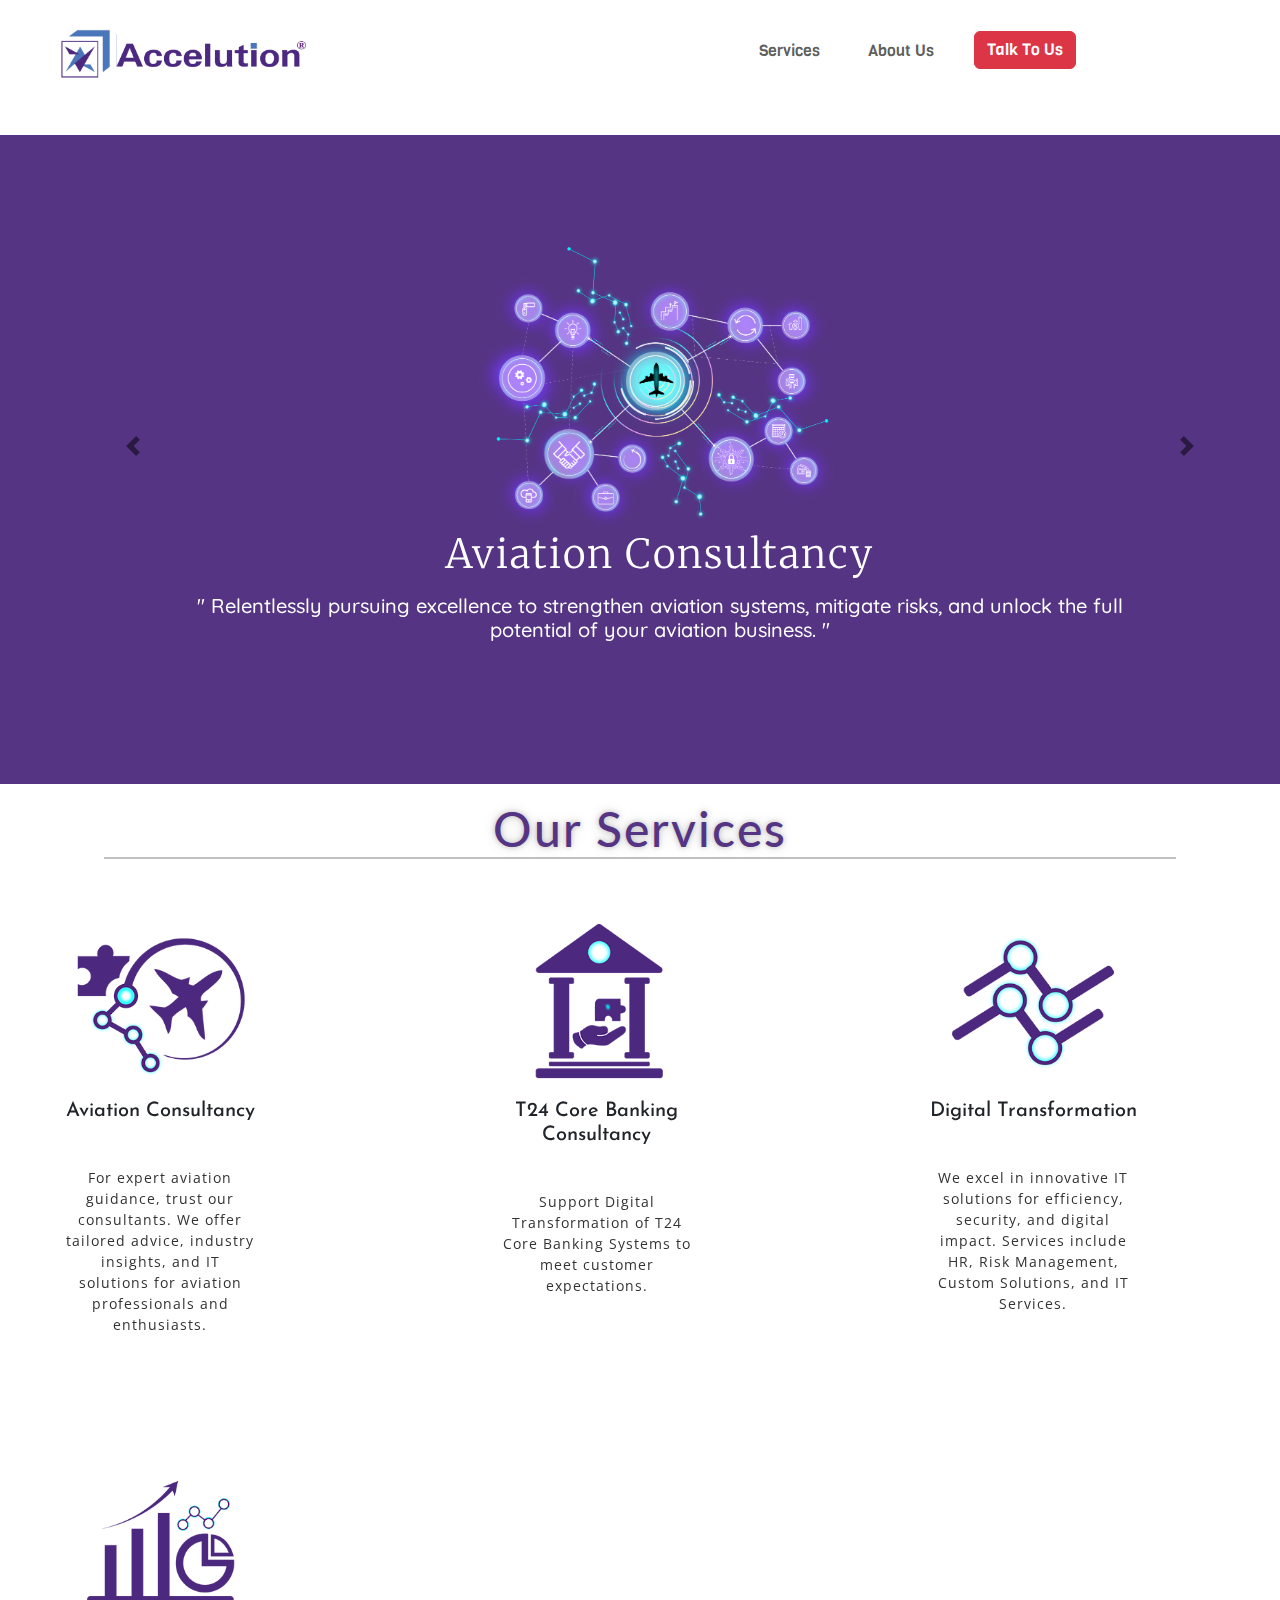
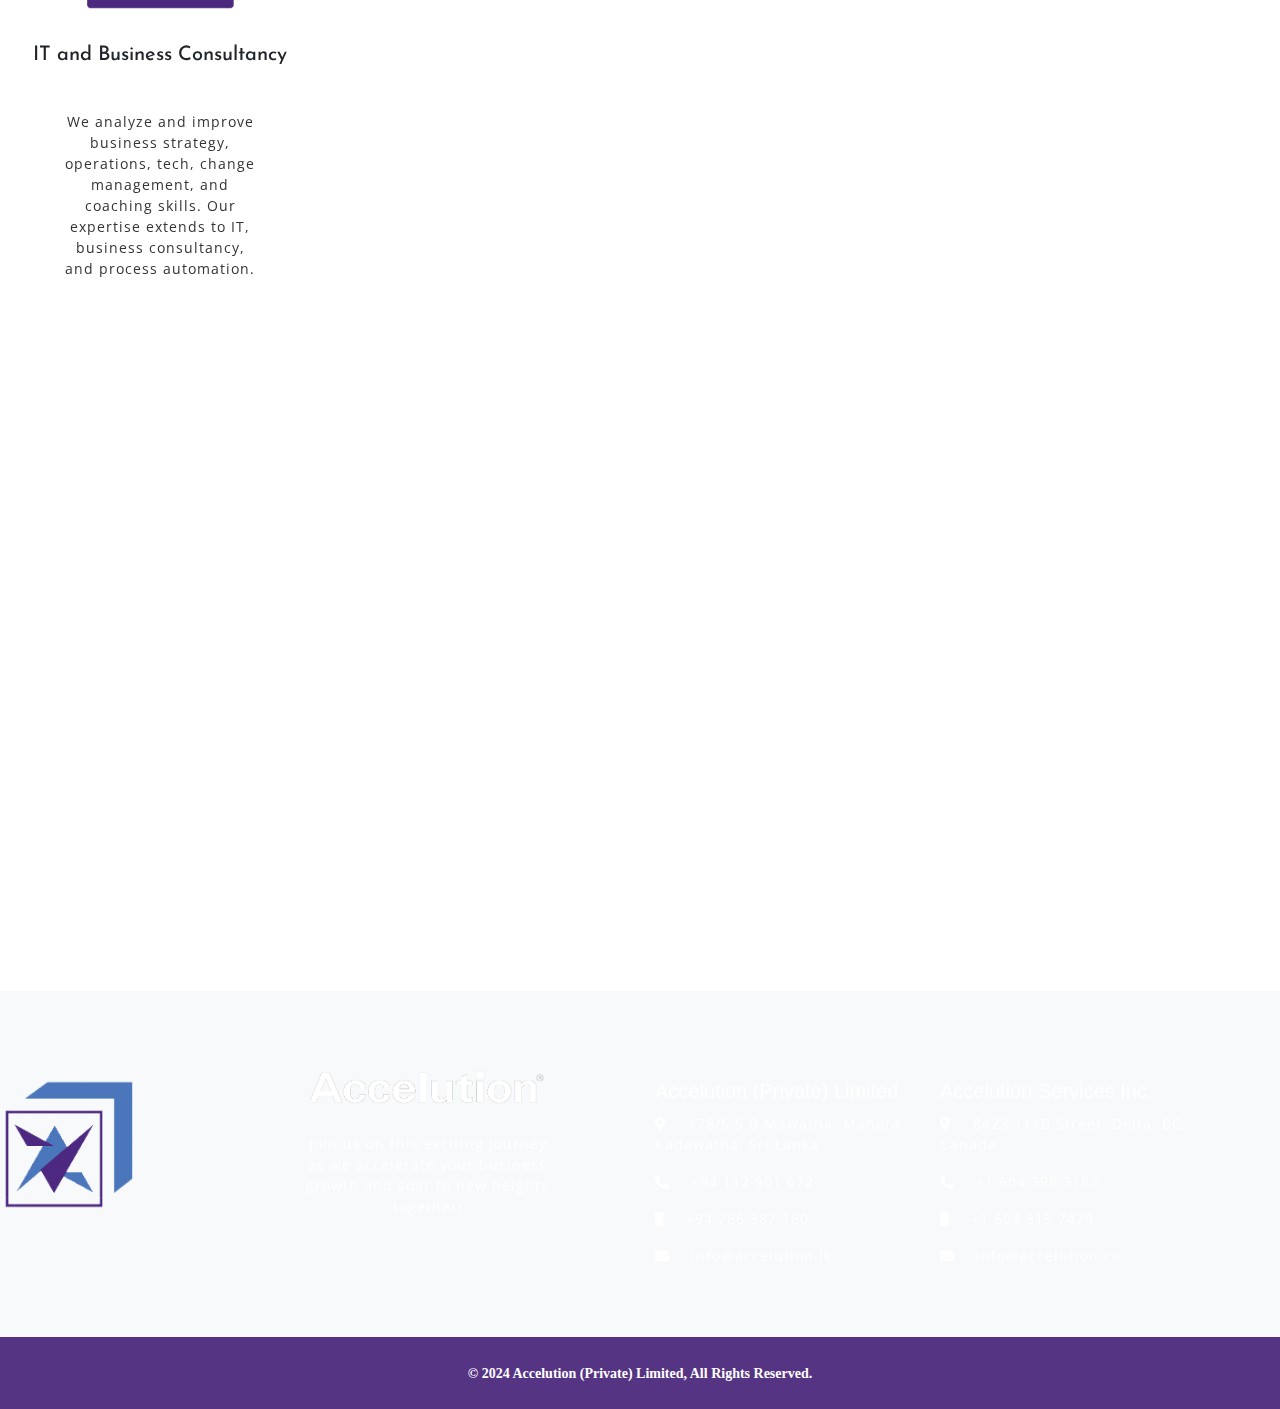
==== index.html @ cdd7e6ee "Heigh change" ====
<!DOCTYPE html>
<html>

<head>
    <title>Accelution</title>
    <link rel="icon" href="assets/webLogo.png" type="images/x-icon">
    <meta name="viewport" content="width=device-width, initial-scale=1">
    <link href="https://cdn.jsdelivr.net/npm/bootstrap@5.3.3/dist/css/bootstrap.min.css" rel="stylesheet"
        integrity="sha384-QWTKZyjpPEjISv5WaRU9OFeRpok6YctnYmDr5pNlyT2bRjXh0JMhjY6hW+ALEwIH" crossorigin="anonymous">
    <link rel="stylesheet" href="https://cdn.jsdelivr.net/npm/bootstrap@4.0.0/dist/css/bootstrap.min.css"
        integrity="sha384-Gn5384xqQ1aoWXA+058RXPxPg6fy4IWvTNh0E263XmFcJlSAwiGgFAW/dAiS6JXm" crossorigin="anonymous">
    <link rel="preconnect" href="https://fonts.googleapis.com">
    <link rel="preconnect" href="https://fonts.gstatic.com" crossorigin>
    <link
        href="https://fonts.googleapis.com/css2?family=Alegreya+Sans+SC:wght@400;700&family=Bodoni+Moda:ital,opsz,wght@0,6..96,400..900;1,6..96,400..900&display=swap"
        rel="stylesheet">
    <link
        href="https://fonts.googleapis.com/css2?family=Bodoni+Moda:ital,opsz,wght@0,6..96,400..900;1,6..96,400..900&family=Mate+SC&display=swap"
        rel="stylesheet">
    <link href="https://fonts.googleapis.com/css2?family=Roboto+Slab:wght@100..900&display=swap" rel="stylesheet">
    <link rel="stylesheet" href="css/animation.css">
    <link href="https://fonts.googleapis.com/css2?family=Playfair+Display:ital,wght@0,400..900;1,400..900&display=swap"
        rel="stylesheet">
    <link href="https://fonts.googleapis.com/css2?family=Radio+Canada+Big:ital,wght@0,400..700;1,400..700&display=swap"
        rel="stylesheet">
    <link href="https://fonts.googleapis.com/css2?family=Josefin+Sans:ital,wght@0,100..700;1,100..700&display=swap"
        rel="stylesheet">
    <link href="https://fonts.googleapis.com/css2?family=Open+Sans:ital,wght@0,300..800;1,300..800&display=swap"
        rel="stylesheet">
    <link rel="stylesheet" href="https://cdnjs.cloudflare.com/ajax/libs/font-awesome/5.15.4/css/all.min.css">
    <link
        href="https://fonts.googleapis.com/css2?family=Merriweather:ital,wght@0,300;0,400;0,700;0,900;1,300;1,400;1,700;1,900&display=swap"
        rel="stylesheet">
    <link href="https://fonts.googleapis.com/css2?family=Quicksand:wght@300..700&display=swap" rel="stylesheet">
    <link rel="stylesheet" href="css/waves.css">
    <link rel="stylesheet" href="css/mediaQRY.css">
    <!--===============================================================================================-->
    <link rel="icon" type="image/png" href="images/icons/favicon.ico" />
    <!--===============================================================================================-->
    <link rel="stylesheet" type="text/css" href="vendor/bootstrap/css/bootstrap.min.css">
    <!--===============================================================================================-->
    <link rel="stylesheet" type="text/css" href="fonts/font-awesome-4.7.0/css/font-awesome.min.css">
    <!--===============================================================================================-->
    <link rel="stylesheet" type="text/css" href="vendor/animate/animate.css">
    <!--===============================================================================================-->
    <link rel="stylesheet" type="text/css" href="vendor/css-hamburgers/hamburgers.min.css">
    <!--===============================================================================================-->
    <link rel="stylesheet" type="text/css" href="vendor/select2/select2.min.css">
    <!--===============================================================================================-->
    <link rel="stylesheet" type="text/css" href="css/util.css">
    <link rel="stylesheet" type="text/css" href="css/main.css">
    <!--===============================================================================================-->

    <style>
        .footer-bg-image {
            background-image: url('assets/background.png');
            background-size: cover;
            /* Adjust as needed */
            background-position: center;
            /* Adjust as needed */
        }

        #sec-carousel .carousel-inner .carousel-item img {
            max-height: 500px;
            width: 100%;
            margin: auto;
        }

        /* CSS to fix the position of the iframe to the top */
        iframe {
            position: fixed;
            top: 0;
            left: 0;
            width: 100%;
            border: none;
            z-index: 9999;
            height: 15%;
        }

        /* CSS for padding content below the fixed navbar */
        body {
            padding-top: 10rem;
            /* Adjust this value to match the height of your navbar */
            overflow-x: hidden;
        }


        /* Default styles */
        .shape1 {
            position: relative;
            width: 100%;
            /* Adjusted for responsiveness */
            max-width: 250px;
            /* Maximum width for larger screens */
            height: 450px;
            /* Default height */
            overflow: hidden;
            border-radius: 49% 50% 50% 50% / 30% 29% 29% 27%;
            /* Border radius for shape1 */
            background-color: #35155D;
        }

        .shape1::before {
            content: "";
            position: absolute;
            top: 0;
            left: 0;
            width: 100%;
            height: 100%;
            background-color: #fff;
            z-index: -1;
            border-radius: 20px;
            /* Common border radius for the pseudo-element */
        }

        .shape1 img {
            position: relative;
            width: 100%;
            height: 100%;
            object-fit: cover;
        }

        .shape3 {
            position: relative;
            width: 100%;
            /* Adjusted for responsiveness */
            max-width: 500px;
            /* Maximum width for larger screens */
            height: 500px;
            /* Default height */
            overflow: hidden;
            border-radius: 44% 54% 50% 50% / 48% 0% 48% 47%;
            /* Border radius for shape1 */
            background-color: #35155D;
        }

        .shape3::before {
            content: "";
            position: absolute;
            top: 0;
            left: 0;
            width: 100%;
            height: 100%;
            background-color: #fff;
            z-index: -1;
            border-radius: 20px;
            /* Common border radius for the pseudo-element */
        }

        .shape3 img {
            position: relative;
            width: 100%;
            height: 100%;
            object-fit: cover;
        }

        .shape2 {
            position: relative;
            width: 100%;
            /* Adjusted for responsiveness */
            max-width: 225px;
            /* Maximum width for larger screens */
            height: 225px;
            /* Default height */
            overflow: hidden;
            border-radius: 44% 54% 50% 50% / 48% 0% 48% 47%;
            /* Border radius for shape2 */
            background-color: #35155D;
        }

        .shape2::before {
            content: "";
            position: absolute;
            top: 0;
            left: 0;
            width: 100%;
            height: 100%;
            background-color: #fff;
            z-index: -1;
            border-radius: 20px;
            /* Common border radius for the pseudo-element */
        }

        .shape2 img {
            position: relative;
            width: 100%;
            height: 100%;
            object-fit: cover;
        }

        /* Media queries */
        @media (max-width: 1380px) {
            .shape1 {
                max-width: 180px;
                height: 350px;
            }

            .shape2 {
                max-width: 200px;
                height: 200px;
            }

            .shape3 {
                max-width: 400px;
                height: 400px;
            }
        }

        @media (max-width: 1248px) {
            .shape1 {
                max-width: 150px;
                height: 250px;
            }

            .shape2 {
                max-width: 175px;
                height: 175px;
            }

            .shape2 {
                max-width: 350px;
                height: 350px;
            }

        }


        .fade-in {
            opacity: 0;
            transition: opacity 1s ease-in-out;
        }


        .fade-in.active {
            opacity: 1;
        }

        @media (max-width: 1380px) {
            #sec-1 .col {
                padding-left: 2.5rem;
                padding-right: 2.5rem;
            }
        }

        @media (max-width: 768px) {
            #sec-1 .col {
                padding-left: 1rem;
                padding-right: 1rem;
            }
        }

        @media (max-width: 576px) {
            #sec-1 .col {
                padding-left: 0.5rem;
                padding-right: 0.5rem;
            }
        }

        @media (max-width: 1169px) {
            #sec-1 .col:last-child {
                display: none;
            }
        }

        .shape1,
        .shape2,
        .shape3 {
            display: flex;
            justify-content: center;
            align-items: center;
        }

        /* Zoom out effect */
        .shape1 img,
        .shape2 img,
        .shape3 img {
            width: 100%;
            /* Adjust the percentage to control the zoom level */
            height: auto;
            /* Maintain aspect ratio */
            transition: transform 0.3s ease;
            /* Smooth zoom transition */
        }

        .shape1 img:hover,
        .shape2 img:hover,
        .shape3 img:hover {
            transform: scale(1.1);
            /* Optional: Slight zoom-in effect on hover */
        }

        @keyframes fadeIn {
            from {
                opacity: 0;
            }

            to {
                opacity: 1;
            }
        }

        .fade-in {
            opacity: 0;
            /* Initial state is transparent */
            animation: fadeIn 3s forwards;
            /* 2s for the duration of the fade-in effect */
        }

        @keyframes fadeDown {
            from {
                opacity: 0;
                transform: translateY(-20px);
            }

            to {
                opacity: 1;
                transform: translateY(0);
            }
        }

        .fade-down {
            opacity: 0;
            /* Initial state is transparent */
            transform: translateY(-40px);
            transition: opacity 2s, transform 2s;
            /* Matches the duration of the animation */
        }

        .fade-down.visible {
            opacity: 1;
            transform: translateY(0);
        }

        @keyframes moveUp {
            from {
                opacity: 0;
                transform: translateY(20px);
            }

            to {
                opacity: 1;
                transform: translateY(0);
            }
        }

        .move-up {
            opacity: 0;
            /* Initial state is transparent */
            transform: translateY(40px);
            transition: opacity 2s, transform 2s;
            /* Matches the duration of the animation */
        }

        .move-up.visible {
            animation: moveUp 2s forwards;
            /* 1s for the duration of the move-up effect */
        }

        #serviceDiv {

            /* Keeps the div hidden initially */
            opacity: 0;
            /* Initially invisible */
            transform: translateY(-20px);
            /* Initially moved up */
            transition: opacity 1s, transform 1s;
            /* Transition for animation */
        }

        #serviceDiv.show {
            display: flex;
            /* Shows the div */
            opacity: 1;
            /* Fades in */
            transform: translateY(0);
            /* Moves to the original position */
        }

        .cards-container {
            display: flex;
            /* Use flexbox to align the cards in a row */
            flex-wrap: nowrap;
            /* Prevent the cards from wrapping to the next line */
        }

        .cards {
            display: flex;
            flex-direction: column;
            align-items: center;
            margin: 1rem;
        }

        .cards-img-top {
            width: 100%;
            height: 200px;
            /* Adjust this value as needed */
            object-fit: cover;
        }

        .card-body {
            text-align: center;
            /* Optional: To center-align the text */
        }

        @media (max-width: 768px) {
            .cards-container {
                flex-direction: column;
                align-items: center;
            }

            .cards {
                width: 100%;
                /* Full width on smaller screens */
            }
        }

        /* Default styles for cards */
        .cards-container {
            display: flex;
            /* justify-content: center; */
            margin-top: 3rem;
        }

        .cards {
            width: 18rem;
            margin: 1rem;
            /* Add some margin between cards */
            transition: transform 0.3s ease, box-shadow 0.3s ease;
            /* Add transition for smooth animation */
            border-radius: 20px;
        }

        .card-img-top {
            height: 10rem;
            object-fit: cover;
        }

        .card-body {
            padding: 1rem;
        }

        .card-title {
            font-size: 1.25rem;
            /* Adjust font size for card title */
        }

        .card-text {
            padding: 2rem;
        }

        /* Styles for hover effect */
        .cards:hover {
            transform: translateY(-5px);
            /* Move card up slightly on hover */
            box-shadow: 0 0 30px rgba(74, 118, 187, 0.8);
            /* Add box shadow on hover */
            border-radius: 20px;
        }



        @media (max-width: 576px) {
            .card-img-top {
                height: 8rem;
                /* Reduce image height for smaller screens */
            }

            .card-body {
                padding: 0.5rem;
                /* Reduce padding for card body */
            }

            .card-title {
                font-size: 1rem;
                /* Adjust font size for smaller screens */
            }

            .card-text {
                padding: 1rem;
                /* Adjust padding for smaller screens */
            }
        }

        h4 {
            font-family: "Josefin Sans", sans-serif;
        }

        p {
            font-family: "Open Sans", sans-serif;
        }

        /* Define animation for all screen sizes */
        .coin-flip {
            display: none;
            /* Initially hide the element */
            animation: flip 10s infinite ease-in-out;
        }

        /* Show .coin-flip on screens wider than 600px (typical desktops) */
        @media screen and (min-width: 1020px) {
            .coin-flip {
                display: block;
                margin: 0 auto;
                /* Center the element */
                clear: both;
                /* Ensure it starts on a new row */
            }
        }



        @keyframes flip {
            0% {
                transform: perspective(1000px) rotateY(0deg);
            }

            50% {
                transform: perspective(1000px) rotateY(180deg);
            }

            100% {
                transform: perspective(1000px) rotateY(360deg);
            }
        }

        .background-overlay {
            position: absolute;
            top: 0;
            left: 0;
            width: 100%;
            height: 100%;
            background-image: url('assets/nodesGif.gif');
            background-size: fill;
            background-position: center;
            opacity: 0.8;
            /* Adjust the opacity value as needed */
            z-index: 0;
        }

        .position-relative {
            position: relative;
        }

        .hr-with-padding {
            border: 0;
            border-bottom: 2px solid #000000;
            width: 80%;
            /* Adjust width as needed */
            margin: 0 auto;
            /* Center the HR line */
        }
    </style>
</head>

<body>
    <iframe src="nav.html" frameborder="0" scrolling="no"></iframe>




    <div class="header" style="margin-top: -3.2rem;margin-bottom: 1rem;">

        <!--Content before waves-->
        <div class="inner-header flex">
            <!--Just the logo.. Don't mind this-->
            <svg version="1.1" class="logo" baseProfile="tiny" id="Layer_1" xmlns="http://www.w3.org/2000/svg"
                xmlns:xlink="http://www.w3.org/1999/xlink" x="0px" y="0px" viewBox="0 0 500 500" xml:space="preserve">
                <path fill="#FFFFFF" stroke="#000000" stroke-width="10" stroke-miterlimit="10" d="M57,283" />
                <g>
                </g>
            </svg>
            <section id="sec-carousel" style="padding: 0;">
                <div id="carouselExampleDark" class="carousel carousel-dark slide" data-bs-ride="carousel">
                    <div class="carousel-inner">
                        <div class="carousel-item active">
                            <div class="row">
                                <img src="assets/avation.png" alt="aviation">
                            </div>
                            <div class="row">
                                <h1 style="font-family: 'Merriweather', serif;color: rgb(255, 255, 255);">Aviation
                                    Consultancy</h1>
                                <div class="caption" style="width: 80%; margin: 0 auto; text-align: center;">
                                    <h5 style="font-family: 'Quicksand', sans-serif;color: white;">"
                                        Relentlessly pursuing excellence to
                                        strengthen aviation systems,
                                        mitigate risks, and unlock the full potential of your aviation business. "</h5>
                                </div>


                            </div>

                        </div>
                        <div class="carousel-item">
                            <div class="row">
                                <img src="assets/IT.png" alt="aviation">
                            </div>
                            <div class="row">
                                <h1 style="font-family: 'Merriweather', serif;color: white;">IT and Business
                                    Consultancy
                                </h1>
                                <div class="caption" style="width: 80%; margin: 0 auto; text-align: center;">
                                    <h5 style="font-family: 'Quicksand', sans-serif;color: white;">
                                        "Dedicated to
                                        providing competitive business
                                        solutions to empower your business strategies through exceptional professional
                                        expertise, providing quality services with continuous engagements."</h5>
                                </div>


                            </div>

                        </div>
                        <div class="carousel-item">
                            <div class="row">
                                <img src="assets/post.png" alt="aviation">
                            </div>
                            <div class="row">
                                <h1 style="font-family: 'Merriweather', serif;color: white;">Digital Transformation
                                </h1>
                                <div class="caption" style="width: 80%; margin: 0 auto; text-align: center;">
                                    <h5 style="font-family: 'Quicksand', sans-serif;color: white;">" Bring
                                        innovative and bespoke IT solutions that exceed customer
                                        expectations while upholding the values of trust, inspiration, and on-time
                                        delivery
                                        through
                                        transformative technologies that inspire growth and drive success. "</h5>
                                </div>


                            </div>
                        </div>
                        <div class="carousel-item">
                            <div class="row">
                                <img src="assets/banking.png" alt="aviation">
                            </div>
                            <div class="row">
                                <h1 style="font-family: 'Merriweather', serif;color: white;">T24 Core Banking
                                    Consultancy
                                </h1>
                                <div class="caption" style="width: 80%; margin: 0 auto; text-align: center;">
                                    <h5 style="font-family: 'Quicksand', sans-serif;padding: 1rem;color: white">"
                                        Support
                                        Digital Transformation of T24 Core Banking Systems to meet customer
                                        expectations. "
                                    </h5>
                                </div>


                            </div>
                        </div>
                    </div>
                    <button class="carousel-control-prev" type="button" data-bs-target="#carouselExampleDark"
                        data-bs-slide="prev">
                        <span class="carousel-control-prev-icon" aria-hidden="true"></span>
                        <span class="visually-hidden">Previous</span>
                    </button>
                    <button class="carousel-control-next" type="button" data-bs-target="#carouselExampleDark"
                        data-bs-slide="next">
                        <span class="carousel-control-next-icon" aria-hidden="true"></span>
                        <span class="visually-hidden">Next</span>
                    </button>
                </div>
            </section>
        </div>


    </div>



    <section id="sec-2">
        <!-- <div class="row" >
            <div class="col" style="text-align: right;">
                <img src="assets/about_us_1.png" alt="Your Image" id="images">

            </div>
            <div class="col">
                <button type="button" class="btn btn-light btn-lg" disabled
                    style="font-family: 'Roboto Slab', serif;">Services</button>
                <div class="para">
                    
                    <div class="text" style="font-family: 'Open Sans', sans-serif; font-size: 1.2rem;">
                        <br> We specialise in attracting, developing, and managing outstanding personnel to collaborate
                        with you effortlessly. We can form a team with the specific talents you require.
                    </div><br>

                </div>
            </div>
        </div> -->
        <div class="row">
            <h1
                style="text-align: center; color: #553583; font-weight: 500; text-shadow: 0 0 5px rgba(0,0,0,0.2), 0 0 10px rgba(0,0,0,0.1), 0 0 15px rgba(0,0,0,0.1);">
                Our Services</h1>

            <hr class="hr-with-padding">
        </div>


        <div class="cards-container">
            <div class="row">
                <div class="col">
                    <div class="cards">
                        <div class="card-inner">
                            <div class="card-front">
                                <img class="card-img-top" src="assets/aviation_icon.png" alt="Card image cap">
                                <div class="card-body">
                                    <h4 class="card-title">Aviation Consultancy</h4>
                                    <p class="card-text">For expert aviation guidance, trust our consultants. We offer
                                        tailored advice, industry insights, and IT solutions for aviation professionals
                                        and enthusiasts.</p>
                                </div>
                            </div>
                            <div class="card-back">
                                <p style="color: white;">At Accelution (Private) Limited, we enhance civil aviation systems, ensure regulatory
                                    compliance, and provide tailored IT solutions.
                                    <br><br>
                                    • Civil Aviation Authorities<br>
                                    • Airlines<br>
                                    • Transport of Dangerous Goods by Air<br>
                                    • Designated Postal Operators<br>
                                    • Ground
                                </p>
                            </div>
                        </div>
                    </div>
                </div>
                <div class="col">
                    <div class="cards">
                        <div class="card-inner">
                            <div class="card-front">
                                <img class="card-img-top" src="assets/bank_icon.png" alt="Card image cap">
                                <div class="card-body">
                                    <h4 class="card-title">T24 Core Banking Consultancy</h4>
                                    <p class="card-text">Support Digital Transformation of T24 Core Banking Systems to
                                        meet customer expectations.</p>
                                </div>
                            </div>
                            <div class="card-back">
                                <p style="color: white;">Our consultants bring over 20 years of experience in Temenos Transact Core Banking
                                    implementation and support,
                                    covering everything from requirement specification to development, deployment, and
                                    project management.
                                    <br><br>
                                    We have a proven track record in global data migration, having successfully
                                    completed numerous projects in Asia, Europe, and North America, including for Tier 1
                                    clients.
                                </p>
                            </div>
                        </div>
                    </div>
                </div>
                <div class="col">
                    <div class="cards">
                        <div class="card-inner">
                            <div class="card-front">
                                <img class="card-img-top" src="assets/digital_icon.png" alt="Card image cap">
                                <div class="card-body">
                                    <h4 class="card-title">Digital Transformation</h4>
                                    <p class="card-text">We excel in innovative IT solutions for efficiency, security,
                                        and digital impact. Services include HR, Risk Management, Custom Solutions, and
                                        IT Services.</p>
                                </div>
                            </div>
                            <div class="card-back">
                                <p style="color: white;">Digital transformation is more than adopting new tools—it's about reimagining
                                    processes, enhancing customer experiences, and future-proofing your business. We
                                    develop tailored strategies to meet your unique goals and challenges.<br>
                                    <br>
                                    From optimizing IT infrastructure to exploring AI, we're here to guide you. Our
                                    holistic approach ensures you stay ahead in your industry.<br>
                                    <br>
                                    Join us on this journey. Discover how Accelution can help your organization thrive
                                    in the digital age.
                                </p>
                            </div>
                        </div>
                    </div>
                </div>
                <div class="col">
                    <div class="cards">
                        <div class="card-inner">
                            <div class="card-front">
                                <img class="card-img-top" src="assets/business_icon.png" alt="Card image cap">
                                <div class="card-body">
                                    <h4 class="card-title">IT and Business Consultancy</h4>
                                    <p class="card-text">We analyze and improve business strategy, operations, tech,
                                        change management, and coaching skills. Our expertise extends to IT, business
                                        consultancy, and process automation.</p>
                                </div>
                            </div>
                            <div class="card-back">
                                <p style="color: white;">We help organizations improve performance by analyzing business problems and
                                    developing improvement plans,
                                    including strategic development, operational management, technology implementation,
                                    change management, and coaching skills.<br>
                                    <br>
                                    We apply project management processes—initiating, planning, executing, monitoring,
                                    controlling, and closing—using our knowledge,
                                    skills, tools, and techniques to meet project requirements.
                                </p>
                            </div>
                        </div>
                    </div>
                </div>
            </div>
        </div>


    </section>



    <section id="sec-3">
        <div class="row" id="aboutUs">
            <div class="col" style="padding: 20px;">
                <button type="button" class="btn btn-light btn-lg" disabled
                    style="font-family: 'Roboto Slab', serif;">About Us</button>
                <div class="para">
                    <span class="span" style="font-size: 3rem; font-family: 'Alegreya Sans SC', sans-serif;">
                        <strong class="bold-text-2" style="color: #DC3545;">Bringing </strong>
                        <strong class="bold-text-2">consumer </strong><br>
                        <strong class="bold-text-2">experiences to new heights.</strong>
                    </span>
                    <div class="text" style="font-family: 'Open Sans', sans-serif; font-size: 1.2rem;">
                        Our strategy is to consistently create forward-thinking, innovative products and solutions that
                        anticipate industry trends, solve complex challenges, and propel our customers to the forefront
                        of technological advancement by acting as a bridge, fostering meaningful connections between
                        people, businesses, and technologies. Through cutting-edge technology and forward-thinking
                        tactics, we hope to inspire a new generation of thinkers, innovators, and leaders who will
                        transform Sri Lanka's IT environment.
                    </div><br>
                </div>
            </div>
            <div class="col" style="padding: 20px;">
                <img src="assets/about_us_2.png" class="img-fluid">
            </div>
        </div>
    </section>
    <!-- <section id="sec-4">

        <div class="contact1">
            <div class="container-contact1">
                <div class="contact1-pic js-tilt" data-tilt>
                    <img src="assets/about_us_1.png" alt="IMG">
                </div>

                <form action="https://formspree.io/f/mrgnwkvo" method="POST" class="contact1-form validate-form">
                    <span class="contact1-form-title">
                        Connect With Us
                    </span>

                    <div class="wrap-input1 validate-input" data-validate="Name is required">
                        <input class="input1" type="text" name="name" placeholder="Name">
                        <span class="shadow-input1"></span>
                    </div>

                    <div class="wrap-input1 validate-input" data-validate="Valid email is required: ex@abc.xyz">
                        <input class="input1" type="text" name="email" placeholder="Email">
                        <span class="shadow-input1"></span>
                    </div>

                    <div class="wrap-input1 validate-input" data-validate="Subject is required">
                        <input class="input1" type="text" name="subject" placeholder="Subject">
                        <span class="shadow-input1"></span>
                    </div>

                    <div class="wrap-input1 validate-input" data-validate="Message is required">
                        <textarea class="input1" name="message" placeholder="Message"></textarea>
                        <span class="shadow-input1"></span>
                    </div>

                    <div class="container-contact1-form-btn">
                        <button class="contact1-form-btn">
                            <span>
                                Send Email
                                <i class="fa fa-long-arrow-right" aria-hidden="true"></i>
                            </span>
                        </button>
                    </div>
                </form>
                
            </div>
        </div>


    </section> -->
    
    <footer class="text-center text-lg-start bg-body-tertiary text-muted" id="footer" style="padding-top: 1rem;">
        <section class="p-4 position-relative" style="color: white;">
            <div class="background-overlay"></div>
            <div class="container text-center text-md-start mt-5 position-relative" style="z-index: 1;">

                <div class="row mt-2">
                    <img src="assets/webLogo.png" alt="Logo" class="coin-flip"
                        style="height: 50%; width: 155px;margin-left: -80px;">
                    <div class="col-md-3 col-lg-4 col-xl-3 mx-auto mb-4">
                        <h6 class="text-uppercase fw-bold mb-4">
                            <img src="assets/orginalLogo2 (1).png" alt="Logo"
                                style="height: 41px; width: 235px; margin-top: -11px;">
                        </h6>
                        <p style="color: white;">
                            Join us on this exciting journey as we accelerate your business growth and soar to new
                            heights together!
                        </p>
                        <div class="d-flex pt-2" style="margin-bottom: 10px;">
                            <a class="btn btn-outline-light btn-social rounded-circle me-2" href=""><i
                                    class="fab fa-twitter"></i></a>
                            <a class="btn btn-outline-light btn-social rounded-circle me-2"
                                href="https://facebook.com/accelution"><i class="fab fa-facebook-f"></i></a>
                            <a class="btn btn-outline-light btn-social rounded-circle me-2" href=""><i
                                    class="fab fa-youtube"></i></a>
                            <a class="btn btn-outline-light btn-social rounded-circle me-2" href=""><i
                                    class="fab fa-instagram"></i></a>
                            <a class="btn btn-outline-light btn-social rounded-circle me-2"
                                href="https://www.linkedin.com/company/accelutionlk/about/?viewAsMember=true"><i
                                    class="fab fa-linkedin-in"></i></a>
                        </div>
                    </div>
                    <div class="col-md-6 col-lg-3 footerGap text-left">
                        <h5 style="padding-bottom: 10px;">Accelution (Private) Limited</h5>
                        <p style="color: white"><i class="fa fa-map-marker-alt me-3"></i> 178/6 S B Mawatha, Mahara
                            Kadawatha, Sri Lanka</p>
                        <p style="color: white"><i class="fa fa-phone-alt me-3"></i> +94 112 901 672</p>
                        <p style="color: white"><i class="fa fa-mobile me-3"></i> +94 766 387 160</p>
                        <p style="color: white"><i class="fa fa-envelope me-3"></i> info@accelution.lk</p>
                    </div>
                    <div class="col-md-6 col-lg-3 footerGap text-start">
                        <h5 style="padding-bottom: 10px;">Accelution Services Inc.</h5>
                        <p style="color: white"><i class="fa fa-map-marker-alt me-3"></i> 8423 111B Street, Delta, BC,
                            Canada</p>
                        <p style="color: white"><i class="fa fa-phone-alt me-3"></i> +1 604 398 3187</p>
                        <p style="color: white"><i class="fa fa-mobile me-3"></i> +1 604 315 7479</p>
                        <p style="color: white"><i class="fa fa-envelope me-3"></i> info@accelution.ca</p>
                    </div>
                </div>
            </div>
        </section>
        <div class="text-center p-4" style="background-color: #553583; color: white;">
            <a class="text-reset fw-bold" href="" style="text-decoration: none;">© 2024 Accelution (Private) Limited,
                All Rights Reserved.</a>
        </div>
    </footer>


    <script src="https://cdn.jsdelivr.net/npm/@popperjs/core@2.11.6/dist/umd/popper.min.js"></script>
    <script src="https://cdn.jsdelivr.net/npm/bootstrap@5.3.0-alpha1/dist/js/bootstrap.min.js"></script>

    <script src="https://cdn.jsdelivr.net/npm/bootstrap@5.3.3/dist/js/bootstrap.bundle.min.js"
        integrity="sha384-YvpcrYf0tY3lHB60NNkmXc5s9fDVZLESaAA55NDzOxhy9GkcIdslK1eN7N6jIeHz"
        crossorigin="anonymous"></script>
    <script>


        document.querySelectorAll('.cards').forEach(card => {
            card.addEventListener('click', () => {
                card.querySelector('.card-inner').classList.toggle('card-flip');
            });
        });
        window.addEventListener('message', function (event) {
            if (event.origin === window.location.origin) {
                const sectionId = event.data;
                const element = document.getElementById(sectionId);
                if (element) {
                    element.scrollIntoView({ behavior: 'smooth' });
                }
            }
        });




        document.addEventListener("DOMContentLoaded", function (event) {
            setTimeout(function () {
                var elements = document.querySelectorAll('.fade-in');

                function fadeInSequentially(elements, index) {
                    if (index >= elements.length) return;
                    elements[index].classList.add('active');
                    setTimeout(function () {
                        fadeInSequentially(elements, index + 1);
                    }, 300); // Adjust the delay between fade-ins
                }

                fadeInSequentially(elements, 0);
            }, 5000); // Adjust the delay before starting the animation (in milliseconds)
        });




        document.addEventListener('DOMContentLoaded', function () {
            const observer = new IntersectionObserver((entries, observer) => {
                entries.forEach(entry => {
                    if (entry.isIntersecting) {
                        entry.target.classList.add('visible');
                        observer.unobserve(entry.target); // Stop observing once the animation is triggered
                    }
                });
            }, { threshold: 0.1 }); // Adjust the threshold as needed

            const section = document.getElementById('sec-2');
            section.classList.add('fade-down'); // Add initial fade-down class
            observer.observe(section);
        });
        document.addEventListener('DOMContentLoaded', function () {
            const observer = new IntersectionObserver((entries, observer) => {
                entries.forEach(entry => {
                    if (entry.isIntersecting) {
                        entry.target.classList.add('visible');
                        observer.unobserve(entry.target); // Stop observing once the animation is triggered
                    }
                });
            }, { threshold: 0.1 }); // Adjust the threshold as needed

            const section = document.getElementById('sec-3');
            section.classList.add('move-up'); // Add initial move-up class
            observer.observe(section);
        });
    </script>
    <script>
        $('.js-tilt').tilt({
            scale: 1.1
        })
    </script>

    <!-- Global site tag (gtag.js) - Google Analytics -->
    <script async src="https://www.googletagmanager.com/gtag/js?id=UA-23581568-13"></script>
    <script>
        window.dataLayer = window.dataLayer || [];
        function gtag() { dataLayer.push(arguments); }
        gtag('js', new Date());

        gtag('config', 'UA-23581568-13');
    </script>

    <!--===============================================================================================-->
    <script src="js/main.js"></script>
</body>

</html>
---- css/animation.css ----
.animatable {
    /* initially hide animatable objects */
    visibility: hidden;
  
    /* initially pause animatable objects their animations */
    animation-play-state: paused;
  }
  
  /* show objects being animated */
  .animated {
    visibility: visible;
  
    animation-fill-mode: both;
    animation-duration: 1s;
    animation-play-state: running;
  }
  
  /* CSS Animations (extracted from http://glifo.uiparade.com/) */
  @keyframes fadeIn {
    0%,
    60% {
      opacity: 0;
    }
    100% {
      opacity: 1;
    }
  }
  
  @keyframes fadeInDown {
    0% {
      opacity: 0;
      transform: translateY(-20px);
    }
    100% {
      opacity: 1;
      transform: translateY(0);
    }
  }
  
  @keyframes fadeInUp {
    0% {
      opacity: 0;
      transform: translateY(20px);
    }
    100% {
      opacity: 1;
      transform: translateY(0);
    }
  }
  
  @keyframes bounceIn {
    0% {
      opacity: 0;
      transform: scale(0.3);
    }
    50% {
      transform: scale(1.05);
    }
    70% {
      transform: scale(0.9);
    }
    100% {
      opacity: 1;
      transform: scale(1);
    }
  }
  
  @keyframes bounceInLeft {
    0% {
      opacity: 0;
      transform: translateX(-2000px);
    }
    60% {
      transform: translateX(20px);
    }
    80% {
      transform: translateX(-5px);
    }
    100% {
      opacity: 1;
      transform: translateX(0);
    }
  }
  
  @keyframes bounceInRight {
    0% {
      opacity: 0;
      transform: translateX(2000px);
    }
    60% {
      transform: translateX(-20px);
    }
    80% {
      transform: translateX(5px);
    }
    100% {
      opacity: 1;
      transform: translateX(0);
    }
  }
  
  @keyframes moveUp {
    0% {
      transform: translateY(40px);
    }
    100% {
      transform: translateY(0);
    }
  }
  
  @keyframes fadeBgColor {
    0%,
    70% {
      background: none;
    }
    100% {
      background: #464646;
    }
  }
  
  .animated.animationDelay {
    animation-delay: 0.4s;
  }
  .animated.animationDelayMed {
    animation-delay: 1.2s;
  }
  .animated.animationDelayLong {
    animation-delay: 1.6s;
  }
  .animated.fadeBgColor {
    animation-name: fadeBgColor;
  }
  .animated.bounceIn {
    animation-name: bounceIn;
  }
  .animated.bounceInRight {
    animation-name: bounceInRight;
  }
  .animated.bounceInLeft {
    animation-name: bounceInLeft;
  }
  .animated.fadeIn {
    animation-name: fadeIn;
  }
  .animated.fadeInDown {
    animation-name: fadeInDown;
  }
  .animated.fadeInUp {
    animation-name: fadeInUp;
  }
  .animated.moveUp {
    animation-name: moveUp;
  }
---- css/waves.css ----
@import url(//fonts.googleapis.com/css?family=Lato:300:400);

body {
  margin:0;
}

h1 {
  font-family: 'Lato', sans-serif;
  font-weight:300;
  letter-spacing: 2px;
  font-size:48px;
}
p {
  font-family: 'Lato', sans-serif;
  letter-spacing: 1px;
  font-size:14px;
  color: #333333;
}

.header {
  position:relative;
  text-align:center;
  /* background: linear-gradient(60deg, rgba(78,41,129,1) 0%, rgba(0,172,193,1) 100%); */
  background-color: #553583;
  color:white;
}
.logo {
  width:50px;
  fill:white;
  padding-right:15px;
  display:inline-block;
  vertical-align: middle;
}

.inner-header {
  height:75vh;
  width:100%;
  margin: 0;
  padding: 0;
}

.flex { /*Flexbox for containers*/
  display: flex;
  justify-content: center;
  align-items: center;
  text-align: center;
}

.waves {
  position:relative;
  width: 100%;
  height:15vh;
  margin-bottom:-7px; /*Fix for safari gap*/
  min-height:100px;
  max-height:150px;
}

.content {
  position:relative;
  height:20vh;
  text-align:center;
  background-color: white;
}

/* Animation */

.parallax > use {
  animation: move-forever 25s cubic-bezier(.55,.5,.45,.5)     infinite;
}
.parallax > use:nth-child(1) {
  animation-delay: -2s;
  animation-duration: 7s;
}
.parallax > use:nth-child(2) {
  animation-delay: -3s;
  animation-duration: 10s;
}
.parallax > use:nth-child(3) {
  animation-delay: -4s;
  animation-duration: 13s;
}
.parallax > use:nth-child(4) {
  animation-delay: -5s;
  animation-duration: 20s;
}
@keyframes move-forever {
  0% {
   transform: translate3d(-90px,0,0);
  }
  100% { 
    transform: translate3d(85px,0,0);
  }
}
/*Shrinking for mobile*/
@media (max-width: 768px) {
  .waves {
    height:40px;
    min-height:40px;
  }
  .content {
    height:30vh;
  }
  h1 {
    font-size:24px;
  }
}
---- css/mediaQRY.css ----
/* Section 2 styling */
#sec-2 .btn {
    font-family: 'Roboto Slab', serif;
}

#sec-2 .para .text {
    font-family: 'Open Sans', sans-serif;
    font-size: 1.2rem;
}

/* Cards styling */
.cards-container {
    margin-top: 3rem;
    display: flex;
    flex-wrap: wrap;
    justify-content: center;
}

.cards {
    width: 25rem;
    margin-bottom: 2rem;
    perspective: 1000px; /* Perspective for 3D effect */
    cursor: pointer;
}

.card-inner {
    position: relative;
    width: 100%;
    height: 32rem;
    transform-style: preserve-3d;
    transition: transform 1.2s;
}

.card-front, .card-back {
    position: absolute;
    width: 100%;
    height: 100%;
    backface-visibility: hidden;
}

.card-front {
    display: flex;
    flex-direction: column;
}

.card-back {
    display: flex;
    align-items: center;
    justify-content: center;
    transform: rotateY(180deg);
    padding-left: 2rem;
    padding-right: 2rem;
    background: linear-gradient(to bottom, #35155D, #6B4D9A);
    border-radius: 20px;
    font-weight: 500;

}

.cards .card-img-top {
    width: 60%;
    object-fit: cover;
    display: block;
    margin: auto;
}


.cards .card-body {
    padding: 1rem;
}

.card-flip {
    transform: rotateY(180deg);
}

/* Responsive styles */

/* Extra small devices (phones, 600px and down) */
@media (max-width: 600px) {
    #sec-2 .col {
        flex: 0 0 100%;
        max-width: 100%;
        padding: 1rem;
    }

    #sec-2 .col {
        width: 100%;
        text-align: center;
    }

    #sec-2 .col img {
        
        margin: auto;
    }

    #sec-2 .btn {
        width: 100%;
        margin-bottom: 1rem;
    }

    #sec-2 .para .text {
        font-size: 1rem;
    }

    .cards-container {
        flex-direction: column;
        align-items: center;
    }

    .cards {
        width: 18rem;
        margin-bottom: 2rem;
        margin-left: 3rem;
    }
}

/* Small devices (portrait tablets and large phones, 600px and up) */
@media (min-width: 600px) and (max-width: 768px) {
    #sec-2 .col {
        width: 100%;
        text-align: center;
    }

    #sec-2 .col img {
        
        margin: auto;
    }

    #sec-2 .btn {
        width: 100%;
        margin-bottom: 1rem;
    }

    #sec-2 .para .text {
        font-size: 1.1rem;
    }

    .cards-container {
        flex-direction: column;
        align-items: center;
    }
    .cards{
        margin-left: 3rem;;
    }

   
}

/* Medium devices (landscape tablets, 768px and up) */
@media (min-width: 768px) and (max-width: 992px) {
    #images {
        width: 50%;
        margin: auto;
    }

    #sec-2 .col {
        text-align: left;
    }

    #sec-2 .btn {
        width: auto;
    }

    #sec-2 .para .text {
        font-size: 1.2rem;
    }

    .cards-container {
        flex-direction: row;
        justify-content: center;
    }

    .cards {
        width: 18rem;
    }
}

/* Large devices (laptops/desktops, 992px and up) */
@media (min-width: 992px) {
    #images {
        width: 50%;
        margin: auto;
    }

    #sec-2 .col {
        text-align: left;
    }

    #sec-2 .btn {
        width: auto;
    }

    #sec-2 .para .text {
        font-size: 1.2rem;
    }

    .cards-container {
        flex-direction: row;
        justify-content: center;
    }

    .cards {
        width: 18rem;
    }
}







/* Carousel styling */
#sec-carousel {
    padding: 0;
}

.carousel-item {
    text-align: center;
}

.carousel-item img {
    width: 100%;
    height: auto;
    max-width: 300px; /* Default max-width for images */
    margin: 0 auto; /* Center images */
}

.carousel-item h1 {
    font-family: 'Merriweather', serif;
    color: rgb(255, 255, 255);
    font-size: 2rem;
}

.carousel-item h5 {
    font-family: 'Quicksand', sans-serif;
    padding: 1rem;
    color: white;
    font-size: 1rem;
}

/* Responsive styles */

/* Extra small devices (phones, 600px and down) */
@media (max-width: 600px) {
    .carousel-item h1 {
        font-size: 1.5rem;
    }

    .carousel-item h5 {
        font-size: 0.875rem;
    }

    .carousel-item img {
        max-width: 250px; /* Adjust max-width for smaller screens */
    }
}

/* Small devices (portrait tablets and large phones, 600px and up) */
@media (min-width: 600px) and (max-width: 768px) {
    .carousel-item h1 {
        font-size: 1.75rem;
    }

    .carousel-item h5 {
        font-size: 0.9rem;
    }

    .carousel-item img {
        max-width: 200px; /* Adjust max-width for medium screens */
    }
}

/* Medium devices (landscape tablets, 768px and up) */
@media (min-width: 768px) and (max-width: 992px) {
    .carousel-item h1 {
        font-size: 2rem;
    }

    .carousel-item h5 {
        font-size: 1rem;
    }

    .carousel-item img {
        max-width: 350px; /* Adjust max-width for larger tablets */
    }
}

/* Large devices (laptops/desktops, 992px and up) */
@media (min-width: 992px) {
    .carousel-item h1 {
        font-size: 2.5rem;
    }

    .carousel-item h5 {
        font-size: 1.25rem;
    }

    .carousel-item img {
        max-width: 400px; /* Default max-width for larger screens */
    }
}


/* Styles for mobile phones */
@media (max-width: 576px) {
    .cards-container .row {
        justify-content: center;
        /* margin-bottom: 1.2rem; */
    }
}

/* Styles for tablets */
@media (min-width: 577px) and (max-width: 992px) {
    .cards-container .row {
        justify-content: center;
    }
}

/* Styles for desktops */
@media (min-width: 993px) {
    .cards-container .row {
        justify-content: center;
    }
}



#sec-3 {
    padding: 40px; /* Adding padding to sec-3 section */
}

#sec-3 .col {
    flex: 0 0 100%;
    max-width: 100%;
    padding: 20px; /* Adding padding to columns within sec-3 */
}

@media (min-width: 768px) { /* For desktops */
    #sec-3 .col {
        flex: 0 0 50%;
        max-width: 50%;
    }
}

.img-fluid {
    max-width: 100%;
    height: auto;
}
---- css/util.css ----
/*[ FONT SIZE ]
///////////////////////////////////////////////////////////
*/
.fs-1 {font-size: 1px;}
.fs-2 {font-size: 2px;}
.fs-3 {font-size: 3px;}
.fs-4 {font-size: 4px;}
.fs-5 {font-size: 5px;}
.fs-6 {font-size: 6px;}
.fs-7 {font-size: 7px;}
.fs-8 {font-size: 8px;}
.fs-9 {font-size: 9px;}
.fs-10 {font-size: 10px;}
.fs-11 {font-size: 11px;}
.fs-12 {font-size: 12px;}
.fs-13 {font-size: 13px;}
.fs-14 {font-size: 14px;}
.fs-15 {font-size: 15px;}
.fs-16 {font-size: 16px;}
.fs-17 {font-size: 17px;}
.fs-18 {font-size: 18px;}
.fs-19 {font-size: 19px;}
.fs-20 {font-size: 20px;}
.fs-21 {font-size: 21px;}
.fs-22 {font-size: 22px;}
.fs-23 {font-size: 23px;}
.fs-24 {font-size: 24px;}
.fs-25 {font-size: 25px;}
.fs-26 {font-size: 26px;}
.fs-27 {font-size: 27px;}
.fs-28 {font-size: 28px;}
.fs-29 {font-size: 29px;}
.fs-30 {font-size: 30px;}
.fs-31 {font-size: 31px;}
.fs-32 {font-size: 32px;}
.fs-33 {font-size: 33px;}
.fs-34 {font-size: 34px;}
.fs-35 {font-size: 35px;}
.fs-36 {font-size: 36px;}
.fs-37 {font-size: 37px;}
.fs-38 {font-size: 38px;}
.fs-39 {font-size: 39px;}
.fs-40 {font-size: 40px;}
.fs-41 {font-size: 41px;}
.fs-42 {font-size: 42px;}
.fs-43 {font-size: 43px;}
.fs-44 {font-size: 44px;}
.fs-45 {font-size: 45px;}
.fs-46 {font-size: 46px;}
.fs-47 {font-size: 47px;}
.fs-48 {font-size: 48px;}
.fs-49 {font-size: 49px;}
.fs-50 {font-size: 50px;}
.fs-51 {font-size: 51px;}
.fs-52 {font-size: 52px;}
.fs-53 {font-size: 53px;}
.fs-54 {font-size: 54px;}
.fs-55 {font-size: 55px;}
.fs-56 {font-size: 56px;}
.fs-57 {font-size: 57px;}
.fs-58 {font-size: 58px;}
.fs-59 {font-size: 59px;}
.fs-60 {font-size: 60px;}
.fs-61 {font-size: 61px;}
.fs-62 {font-size: 62px;}
.fs-63 {font-size: 63px;}
.fs-64 {font-size: 64px;}
.fs-65 {font-size: 65px;}
.fs-66 {font-size: 66px;}
.fs-67 {font-size: 67px;}
.fs-68 {font-size: 68px;}
.fs-69 {font-size: 69px;}
.fs-70 {font-size: 70px;}
.fs-71 {font-size: 71px;}
.fs-72 {font-size: 72px;}
.fs-73 {font-size: 73px;}
.fs-74 {font-size: 74px;}
.fs-75 {font-size: 75px;}
.fs-76 {font-size: 76px;}
.fs-77 {font-size: 77px;}
.fs-78 {font-size: 78px;}
.fs-79 {font-size: 79px;}
.fs-80 {font-size: 80px;}
.fs-81 {font-size: 81px;}
.fs-82 {font-size: 82px;}
.fs-83 {font-size: 83px;}
.fs-84 {font-size: 84px;}
.fs-85 {font-size: 85px;}
.fs-86 {font-size: 86px;}
.fs-87 {font-size: 87px;}
.fs-88 {font-size: 88px;}
.fs-89 {font-size: 89px;}
.fs-90 {font-size: 90px;}
.fs-91 {font-size: 91px;}
.fs-92 {font-size: 92px;}
.fs-93 {font-size: 93px;}
.fs-94 {font-size: 94px;}
.fs-95 {font-size: 95px;}
.fs-96 {font-size: 96px;}
.fs-97 {font-size: 97px;}
.fs-98 {font-size: 98px;}
.fs-99 {font-size: 99px;}
.fs-100 {font-size: 100px;}
.fs-101 {font-size: 101px;}
.fs-102 {font-size: 102px;}
.fs-103 {font-size: 103px;}
.fs-104 {font-size: 104px;}
.fs-105 {font-size: 105px;}
.fs-106 {font-size: 106px;}
.fs-107 {font-size: 107px;}
.fs-108 {font-size: 108px;}
.fs-109 {font-size: 109px;}
.fs-110 {font-size: 110px;}
.fs-111 {font-size: 111px;}
.fs-112 {font-size: 112px;}
.fs-113 {font-size: 113px;}
.fs-114 {font-size: 114px;}
.fs-115 {font-size: 115px;}
.fs-116 {font-size: 116px;}
.fs-117 {font-size: 117px;}
.fs-118 {font-size: 118px;}
.fs-119 {font-size: 119px;}
.fs-120 {font-size: 120px;}
.fs-121 {font-size: 121px;}
.fs-122 {font-size: 122px;}
.fs-123 {font-size: 123px;}
.fs-124 {font-size: 124px;}
.fs-125 {font-size: 125px;}
.fs-126 {font-size: 126px;}
.fs-127 {font-size: 127px;}
.fs-128 {font-size: 128px;}
.fs-129 {font-size: 129px;}
.fs-130 {font-size: 130px;}
.fs-131 {font-size: 131px;}
.fs-132 {font-size: 132px;}
.fs-133 {font-size: 133px;}
.fs-134 {font-size: 134px;}
.fs-135 {font-size: 135px;}
.fs-136 {font-size: 136px;}
.fs-137 {font-size: 137px;}
.fs-138 {font-size: 138px;}
.fs-139 {font-size: 139px;}
.fs-140 {font-size: 140px;}
.fs-141 {font-size: 141px;}
.fs-142 {font-size: 142px;}
.fs-143 {font-size: 143px;}
.fs-144 {font-size: 144px;}
.fs-145 {font-size: 145px;}
.fs-146 {font-size: 146px;}
.fs-147 {font-size: 147px;}
.fs-148 {font-size: 148px;}
.fs-149 {font-size: 149px;}
.fs-150 {font-size: 150px;}
.fs-151 {font-size: 151px;}
.fs-152 {font-size: 152px;}
.fs-153 {font-size: 153px;}
.fs-154 {font-size: 154px;}
.fs-155 {font-size: 155px;}
.fs-156 {font-size: 156px;}
.fs-157 {font-size: 157px;}
.fs-158 {font-size: 158px;}
.fs-159 {font-size: 159px;}
.fs-160 {font-size: 160px;}
.fs-161 {font-size: 161px;}
.fs-162 {font-size: 162px;}
.fs-163 {font-size: 163px;}
.fs-164 {font-size: 164px;}
.fs-165 {font-size: 165px;}
.fs-166 {font-size: 166px;}
.fs-167 {font-size: 167px;}
.fs-168 {font-size: 168px;}
.fs-169 {font-size: 169px;}
.fs-170 {font-size: 170px;}
.fs-171 {font-size: 171px;}
.fs-172 {font-size: 172px;}
.fs-173 {font-size: 173px;}
.fs-174 {font-size: 174px;}
.fs-175 {font-size: 175px;}
.fs-176 {font-size: 176px;}
.fs-177 {font-size: 177px;}
.fs-178 {font-size: 178px;}
.fs-179 {font-size: 179px;}
.fs-180 {font-size: 180px;}
.fs-181 {font-size: 181px;}
.fs-182 {font-size: 182px;}
.fs-183 {font-size: 183px;}
.fs-184 {font-size: 184px;}
.fs-185 {font-size: 185px;}
.fs-186 {font-size: 186px;}
.fs-187 {font-size: 187px;}
.fs-188 {font-size: 188px;}
.fs-189 {font-size: 189px;}
.fs-190 {font-size: 190px;}
.fs-191 {font-size: 191px;}
.fs-192 {font-size: 192px;}
.fs-193 {font-size: 193px;}
.fs-194 {font-size: 194px;}
.fs-195 {font-size: 195px;}
.fs-196 {font-size: 196px;}
.fs-197 {font-size: 197px;}
.fs-198 {font-size: 198px;}
.fs-199 {font-size: 199px;}
.fs-200 {font-size: 200px;}

/*[ PADDING ]
///////////////////////////////////////////////////////////
*/
.p-t-0 {padding-top: 0px;}
.p-t-1 {padding-top: 1px;}
.p-t-2 {padding-top: 2px;}
.p-t-3 {padding-top: 3px;}
.p-t-4 {padding-top: 4px;}
.p-t-5 {padding-top: 5px;}
.p-t-6 {padding-top: 6px;}
.p-t-7 {padding-top: 7px;}
.p-t-8 {padding-top: 8px;}
.p-t-9 {padding-top: 9px;}
.p-t-10 {padding-top: 10px;}
.p-t-11 {padding-top: 11px;}
.p-t-12 {padding-top: 12px;}
.p-t-13 {padding-top: 13px;}
.p-t-14 {padding-top: 14px;}
.p-t-15 {padding-top: 15px;}
.p-t-16 {padding-top: 16px;}
.p-t-17 {padding-top: 17px;}
.p-t-18 {padding-top: 18px;}
.p-t-19 {padding-top: 19px;}
.p-t-20 {padding-top: 20px;}
.p-t-21 {padding-top: 21px;}
.p-t-22 {padding-top: 22px;}
.p-t-23 {padding-top: 23px;}
.p-t-24 {padding-top: 24px;}
.p-t-25 {padding-top: 25px;}
.p-t-26 {padding-top: 26px;}
.p-t-27 {padding-top: 27px;}
.p-t-28 {padding-top: 28px;}
.p-t-29 {padding-top: 29px;}
.p-t-30 {padding-top: 30px;}
.p-t-31 {padding-top: 31px;}
.p-t-32 {padding-top: 32px;}
.p-t-33 {padding-top: 33px;}
.p-t-34 {padding-top: 34px;}
.p-t-35 {padding-top: 35px;}
.p-t-36 {padding-top: 36px;}
.p-t-37 {padding-top: 37px;}
.p-t-38 {padding-top: 38px;}
.p-t-39 {padding-top: 39px;}
.p-t-40 {padding-top: 40px;}
.p-t-41 {padding-top: 41px;}
.p-t-42 {padding-top: 42px;}
.p-t-43 {padding-top: 43px;}
.p-t-44 {padding-top: 44px;}
.p-t-45 {padding-top: 45px;}
.p-t-46 {padding-top: 46px;}
.p-t-47 {padding-top: 47px;}
.p-t-48 {padding-top: 48px;}
.p-t-49 {padding-top: 49px;}
.p-t-50 {padding-top: 50px;}
.p-t-51 {padding-top: 51px;}
.p-t-52 {padding-top: 52px;}
.p-t-53 {padding-top: 53px;}
.p-t-54 {padding-top: 54px;}
.p-t-55 {padding-top: 55px;}
.p-t-56 {padding-top: 56px;}
.p-t-57 {padding-top: 57px;}
.p-t-58 {padding-top: 58px;}
.p-t-59 {padding-top: 59px;}
.p-t-60 {padding-top: 60px;}
.p-t-61 {padding-top: 61px;}
.p-t-62 {padding-top: 62px;}
.p-t-63 {padding-top: 63px;}
.p-t-64 {padding-top: 64px;}
.p-t-65 {padding-top: 65px;}
.p-t-66 {padding-top: 66px;}
.p-t-67 {padding-top: 67px;}
.p-t-68 {padding-top: 68px;}
.p-t-69 {padding-top: 69px;}
.p-t-70 {padding-top: 70px;}
.p-t-71 {padding-top: 71px;}
.p-t-72 {padding-top: 72px;}
.p-t-73 {padding-top: 73px;}
.p-t-74 {padding-top: 74px;}
.p-t-75 {padding-top: 75px;}
.p-t-76 {padding-top: 76px;}
.p-t-77 {padding-top: 77px;}
.p-t-78 {padding-top: 78px;}
.p-t-79 {padding-top: 79px;}
.p-t-80 {padding-top: 80px;}
.p-t-81 {padding-top: 81px;}
.p-t-82 {padding-top: 82px;}
.p-t-83 {padding-top: 83px;}
.p-t-84 {padding-top: 84px;}
.p-t-85 {padding-top: 85px;}
.p-t-86 {padding-top: 86px;}
.p-t-87 {padding-top: 87px;}
.p-t-88 {padding-top: 88px;}
.p-t-89 {padding-top: 89px;}
.p-t-90 {padding-top: 90px;}
.p-t-91 {padding-top: 91px;}
.p-t-92 {padding-top: 92px;}
.p-t-93 {padding-top: 93px;}
.p-t-94 {padding-top: 94px;}
.p-t-95 {padding-top: 95px;}
.p-t-96 {padding-top: 96px;}
.p-t-97 {padding-top: 97px;}
.p-t-98 {padding-top: 98px;}
.p-t-99 {padding-top: 99px;}
.p-t-100 {padding-top: 100px;}
.p-t-101 {padding-top: 101px;}
.p-t-102 {padding-top: 102px;}
.p-t-103 {padding-top: 103px;}
.p-t-104 {padding-top: 104px;}
.p-t-105 {padding-top: 105px;}
.p-t-106 {padding-top: 106px;}
.p-t-107 {padding-top: 107px;}
.p-t-108 {padding-top: 108px;}
.p-t-109 {padding-top: 109px;}
.p-t-110 {padding-top: 110px;}
.p-t-111 {padding-top: 111px;}
.p-t-112 {padding-top: 112px;}
.p-t-113 {padding-top: 113px;}
.p-t-114 {padding-top: 114px;}
.p-t-115 {padding-top: 115px;}
.p-t-116 {padding-top: 116px;}
.p-t-117 {padding-top: 117px;}
.p-t-118 {padding-top: 118px;}
.p-t-119 {padding-top: 119px;}
.p-t-120 {padding-top: 120px;}
.p-t-121 {padding-top: 121px;}
.p-t-122 {padding-top: 122px;}
.p-t-123 {padding-top: 123px;}
.p-t-124 {padding-top: 124px;}
.p-t-125 {padding-top: 125px;}
.p-t-126 {padding-top: 126px;}
.p-t-127 {padding-top: 127px;}
.p-t-128 {padding-top: 128px;}
.p-t-129 {padding-top: 129px;}
.p-t-130 {padding-top: 130px;}
.p-t-131 {padding-top: 131px;}
.p-t-132 {padding-top: 132px;}
.p-t-133 {padding-top: 133px;}
.p-t-134 {padding-top: 134px;}
.p-t-135 {padding-top: 135px;}
.p-t-136 {padding-top: 136px;}
.p-t-137 {padding-top: 137px;}
.p-t-138 {padding-top: 138px;}
.p-t-139 {padding-top: 139px;}
.p-t-140 {padding-top: 140px;}
.p-t-141 {padding-top: 141px;}
.p-t-142 {padding-top: 142px;}
.p-t-143 {padding-top: 143px;}
.p-t-144 {padding-top: 144px;}
.p-t-145 {padding-top: 145px;}
.p-t-146 {padding-top: 146px;}
.p-t-147 {padding-top: 147px;}
.p-t-148 {padding-top: 148px;}
.p-t-149 {padding-top: 149px;}
.p-t-150 {padding-top: 150px;}
.p-t-151 {padding-top: 151px;}
.p-t-152 {padding-top: 152px;}
.p-t-153 {padding-top: 153px;}
.p-t-154 {padding-top: 154px;}
.p-t-155 {padding-top: 155px;}
.p-t-156 {padding-top: 156px;}
.p-t-157 {padding-top: 157px;}
.p-t-158 {padding-top: 158px;}
.p-t-159 {padding-top: 159px;}
.p-t-160 {padding-top: 160px;}
.p-t-161 {padding-top: 161px;}
.p-t-162 {padding-top: 162px;}
.p-t-163 {padding-top: 163px;}
.p-t-164 {padding-top: 164px;}
.p-t-165 {padding-top: 165px;}
.p-t-166 {padding-top: 166px;}
.p-t-167 {padding-top: 167px;}
.p-t-168 {padding-top: 168px;}
.p-t-169 {padding-top: 169px;}
.p-t-170 {padding-top: 170px;}
.p-t-171 {padding-top: 171px;}
.p-t-172 {padding-top: 172px;}
.p-t-173 {padding-top: 173px;}
.p-t-174 {padding-top: 174px;}
.p-t-175 {padding-top: 175px;}
.p-t-176 {padding-top: 176px;}
.p-t-177 {padding-top: 177px;}
.p-t-178 {padding-top: 178px;}
.p-t-179 {padding-top: 179px;}
.p-t-180 {padding-top: 180px;}
.p-t-181 {padding-top: 181px;}
.p-t-182 {padding-top: 182px;}
.p-t-183 {padding-top: 183px;}
.p-t-184 {padding-top: 184px;}
.p-t-185 {padding-top: 185px;}
.p-t-186 {padding-top: 186px;}
.p-t-187 {padding-top: 187px;}
.p-t-188 {padding-top: 188px;}
.p-t-189 {padding-top: 189px;}
.p-t-190 {padding-top: 190px;}
.p-t-191 {padding-top: 191px;}
.p-t-192 {padding-top: 192px;}
.p-t-193 {padding-top: 193px;}
.p-t-194 {padding-top: 194px;}
.p-t-195 {padding-top: 195px;}
.p-t-196 {padding-top: 196px;}
.p-t-197 {padding-top: 197px;}
.p-t-198 {padding-top: 198px;}
.p-t-199 {padding-top: 199px;}
.p-t-200 {padding-top: 200px;}
.p-t-201 {padding-top: 201px;}
.p-t-202 {padding-top: 202px;}
.p-t-203 {padding-top: 203px;}
.p-t-204 {padding-top: 204px;}
.p-t-205 {padding-top: 205px;}
.p-t-206 {padding-top: 206px;}
.p-t-207 {padding-top: 207px;}
.p-t-208 {padding-top: 208px;}
.p-t-209 {padding-top: 209px;}
.p-t-210 {padding-top: 210px;}
.p-t-211 {padding-top: 211px;}
.p-t-212 {padding-top: 212px;}
.p-t-213 {padding-top: 213px;}
.p-t-214 {padding-top: 214px;}
.p-t-215 {padding-top: 215px;}
.p-t-216 {padding-top: 216px;}
.p-t-217 {padding-top: 217px;}
.p-t-218 {padding-top: 218px;}
.p-t-219 {padding-top: 219px;}
.p-t-220 {padding-top: 220px;}
.p-t-221 {padding-top: 221px;}
.p-t-222 {padding-top: 222px;}
.p-t-223 {padding-top: 223px;}
.p-t-224 {padding-top: 224px;}
.p-t-225 {padding-top: 225px;}
.p-t-226 {padding-top: 226px;}
.p-t-227 {padding-top: 227px;}
.p-t-228 {padding-top: 228px;}
.p-t-229 {padding-top: 229px;}
.p-t-230 {padding-top: 230px;}
.p-t-231 {padding-top: 231px;}
.p-t-232 {padding-top: 232px;}
.p-t-233 {padding-top: 233px;}
.p-t-234 {padding-top: 234px;}
.p-t-235 {padding-top: 235px;}
.p-t-236 {padding-top: 236px;}
.p-t-237 {padding-top: 237px;}
.p-t-238 {padding-top: 238px;}
.p-t-239 {padding-top: 239px;}
.p-t-240 {padding-top: 240px;}
.p-t-241 {padding-top: 241px;}
.p-t-242 {padding-top: 242px;}
.p-t-243 {padding-top: 243px;}
.p-t-244 {padding-top: 244px;}
.p-t-245 {padding-top: 245px;}
.p-t-246 {padding-top: 246px;}
.p-t-247 {padding-top: 247px;}
.p-t-248 {padding-top: 248px;}
.p-t-249 {padding-top: 249px;}
.p-t-250 {padding-top: 250px;}
.p-b-0 {padding-bottom: 0px;}
.p-b-1 {padding-bottom: 1px;}
.p-b-2 {padding-bottom: 2px;}
.p-b-3 {padding-bottom: 3px;}
.p-b-4 {padding-bottom: 4px;}
.p-b-5 {padding-bottom: 5px;}
.p-b-6 {padding-bottom: 6px;}
.p-b-7 {padding-bottom: 7px;}
.p-b-8 {padding-bottom: 8px;}
.p-b-9 {padding-bottom: 9px;}
.p-b-10 {padding-bottom: 10px;}
.p-b-11 {padding-bottom: 11px;}
.p-b-12 {padding-bottom: 12px;}
.p-b-13 {padding-bottom: 13px;}
.p-b-14 {padding-bottom: 14px;}
.p-b-15 {padding-bottom: 15px;}
.p-b-16 {padding-bottom: 16px;}
.p-b-17 {padding-bottom: 17px;}
.p-b-18 {padding-bottom: 18px;}
.p-b-19 {padding-bottom: 19px;}
.p-b-20 {padding-bottom: 20px;}
.p-b-21 {padding-bottom: 21px;}
.p-b-22 {padding-bottom: 22px;}
.p-b-23 {padding-bottom: 23px;}
.p-b-24 {padding-bottom: 24px;}
.p-b-25 {padding-bottom: 25px;}
.p-b-26 {padding-bottom: 26px;}
.p-b-27 {padding-bottom: 27px;}
.p-b-28 {padding-bottom: 28px;}
.p-b-29 {padding-bottom: 29px;}
.p-b-30 {padding-bottom: 30px;}
.p-b-31 {padding-bottom: 31px;}
.p-b-32 {padding-bottom: 32px;}
.p-b-33 {padding-bottom: 33px;}
.p-b-34 {padding-bottom: 34px;}
.p-b-35 {padding-bottom: 35px;}
.p-b-36 {padding-bottom: 36px;}
.p-b-37 {padding-bottom: 37px;}
.p-b-38 {padding-bottom: 38px;}
.p-b-39 {padding-bottom: 39px;}
.p-b-40 {padding-bottom: 40px;}
.p-b-41 {padding-bottom: 41px;}
.p-b-42 {padding-bottom: 42px;}
.p-b-43 {padding-bottom: 43px;}
.p-b-44 {padding-bottom: 44px;}
.p-b-45 {padding-bottom: 45px;}
.p-b-46 {padding-bottom: 46px;}
.p-b-47 {padding-bottom: 47px;}
.p-b-48 {padding-bottom: 48px;}
.p-b-49 {padding-bottom: 49px;}
.p-b-50 {padding-bottom: 50px;}
.p-b-51 {padding-bottom: 51px;}
.p-b-52 {padding-bottom: 52px;}
.p-b-53 {padding-bottom: 53px;}
.p-b-54 {padding-bottom: 54px;}
.p-b-55 {padding-bottom: 55px;}
.p-b-56 {padding-bottom: 56px;}
.p-b-57 {padding-bottom: 57px;}
.p-b-58 {padding-bottom: 58px;}
.p-b-59 {padding-bottom: 59px;}
.p-b-60 {padding-bottom: 60px;}
.p-b-61 {padding-bottom: 61px;}
.p-b-62 {padding-bottom: 62px;}
.p-b-63 {padding-bottom: 63px;}
.p-b-64 {padding-bottom: 64px;}
.p-b-65 {padding-bottom: 65px;}
.p-b-66 {padding-bottom: 66px;}
.p-b-67 {padding-bottom: 67px;}
.p-b-68 {padding-bottom: 68px;}
.p-b-69 {padding-bottom: 69px;}
.p-b-70 {padding-bottom: 70px;}
.p-b-71 {padding-bottom: 71px;}
.p-b-72 {padding-bottom: 72px;}
.p-b-73 {padding-bottom: 73px;}
.p-b-74 {padding-bottom: 74px;}
.p-b-75 {padding-bottom: 75px;}
.p-b-76 {padding-bottom: 76px;}
.p-b-77 {padding-bottom: 77px;}
.p-b-78 {padding-bottom: 78px;}
.p-b-79 {padding-bottom: 79px;}
.p-b-80 {padding-bottom: 80px;}
.p-b-81 {padding-bottom: 81px;}
.p-b-82 {padding-bottom: 82px;}
.p-b-83 {padding-bottom: 83px;}
.p-b-84 {padding-bottom: 84px;}
.p-b-85 {padding-bottom: 85px;}
.p-b-86 {padding-bottom: 86px;}
.p-b-87 {padding-bottom: 87px;}
.p-b-88 {padding-bottom: 88px;}
.p-b-89 {padding-bottom: 89px;}
.p-b-90 {padding-bottom: 90px;}
.p-b-91 {padding-bottom: 91px;}
.p-b-92 {padding-bottom: 92px;}
.p-b-93 {padding-bottom: 93px;}
.p-b-94 {padding-bottom: 94px;}
.p-b-95 {padding-bottom: 95px;}
.p-b-96 {padding-bottom: 96px;}
.p-b-97 {padding-bottom: 97px;}
.p-b-98 {padding-bottom: 98px;}
.p-b-99 {padding-bottom: 99px;}
.p-b-100 {padding-bottom: 100px;}
.p-b-101 {padding-bottom: 101px;}
.p-b-102 {padding-bottom: 102px;}
.p-b-103 {padding-bottom: 103px;}
.p-b-104 {padding-bottom: 104px;}
.p-b-105 {padding-bottom: 105px;}
.p-b-106 {padding-bottom: 106px;}
.p-b-107 {padding-bottom: 107px;}
.p-b-108 {padding-bottom: 108px;}
.p-b-109 {padding-bottom: 109px;}
.p-b-110 {padding-bottom: 110px;}
.p-b-111 {padding-bottom: 111px;}
.p-b-112 {padding-bottom: 112px;}
.p-b-113 {padding-bottom: 113px;}
.p-b-114 {padding-bottom: 114px;}
.p-b-115 {padding-bottom: 115px;}
.p-b-116 {padding-bottom: 116px;}
.p-b-117 {padding-bottom: 117px;}
.p-b-118 {padding-bottom: 118px;}
.p-b-119 {padding-bottom: 119px;}
.p-b-120 {padding-bottom: 120px;}
.p-b-121 {padding-bottom: 121px;}
.p-b-122 {padding-bottom: 122px;}
.p-b-123 {padding-bottom: 123px;}
.p-b-124 {padding-bottom: 124px;}
.p-b-125 {padding-bottom: 125px;}
.p-b-126 {padding-bottom: 126px;}
.p-b-127 {padding-bottom: 127px;}
.p-b-128 {padding-bottom: 128px;}
.p-b-129 {padding-bottom: 129px;}
.p-b-130 {padding-bottom: 130px;}
.p-b-131 {padding-bottom: 131px;}
.p-b-132 {padding-bottom: 132px;}
.p-b-133 {padding-bottom: 133px;}
.p-b-134 {padding-bottom: 134px;}
.p-b-135 {padding-bottom: 135px;}
.p-b-136 {padding-bottom: 136px;}
.p-b-137 {padding-bottom: 137px;}
.p-b-138 {padding-bottom: 138px;}
.p-b-139 {padding-bottom: 139px;}
.p-b-140 {padding-bottom: 140px;}
.p-b-141 {padding-bottom: 141px;}
.p-b-142 {padding-bottom: 142px;}
.p-b-143 {padding-bottom: 143px;}
.p-b-144 {padding-bottom: 144px;}
.p-b-145 {padding-bottom: 145px;}
.p-b-146 {padding-bottom: 146px;}
.p-b-147 {padding-bottom: 147px;}
.p-b-148 {padding-bottom: 148px;}
.p-b-149 {padding-bottom: 149px;}
.p-b-150 {padding-bottom: 150px;}
.p-b-151 {padding-bottom: 151px;}
.p-b-152 {padding-bottom: 152px;}
.p-b-153 {padding-bottom: 153px;}
.p-b-154 {padding-bottom: 154px;}
.p-b-155 {padding-bottom: 155px;}
.p-b-156 {padding-bottom: 156px;}
.p-b-157 {padding-bottom: 157px;}
.p-b-158 {padding-bottom: 158px;}
.p-b-159 {padding-bottom: 159px;}
.p-b-160 {padding-bottom: 160px;}
.p-b-161 {padding-bottom: 161px;}
.p-b-162 {padding-bottom: 162px;}
.p-b-163 {padding-bottom: 163px;}
.p-b-164 {padding-bottom: 164px;}
.p-b-165 {padding-bottom: 165px;}
.p-b-166 {padding-bottom: 166px;}
.p-b-167 {padding-bottom: 167px;}
.p-b-168 {padding-bottom: 168px;}
.p-b-169 {padding-bottom: 169px;}
.p-b-170 {padding-bottom: 170px;}
.p-b-171 {padding-bottom: 171px;}
.p-b-172 {padding-bottom: 172px;}
.p-b-173 {padding-bottom: 173px;}
.p-b-174 {padding-bottom: 174px;}
.p-b-175 {padding-bottom: 175px;}
.p-b-176 {padding-bottom: 176px;}
.p-b-177 {padding-bottom: 177px;}
.p-b-178 {padding-bottom: 178px;}
.p-b-179 {padding-bottom: 179px;}
.p-b-180 {padding-bottom: 180px;}
.p-b-181 {padding-bottom: 181px;}
.p-b-182 {padding-bottom: 182px;}
.p-b-183 {padding-bottom: 183px;}
.p-b-184 {padding-bottom: 184px;}
.p-b-185 {padding-bottom: 185px;}
.p-b-186 {padding-bottom: 186px;}
.p-b-187 {padding-bottom: 187px;}
.p-b-188 {padding-bottom: 188px;}
.p-b-189 {padding-bottom: 189px;}
.p-b-190 {padding-bottom: 190px;}
.p-b-191 {padding-bottom: 191px;}
.p-b-192 {padding-bottom: 192px;}
.p-b-193 {padding-bottom: 193px;}
.p-b-194 {padding-bottom: 194px;}
.p-b-195 {padding-bottom: 195px;}
.p-b-196 {padding-bottom: 196px;}
.p-b-197 {padding-bottom: 197px;}
.p-b-198 {padding-bottom: 198px;}
.p-b-199 {padding-bottom: 199px;}
.p-b-200 {padding-bottom: 200px;}
.p-b-201 {padding-bottom: 201px;}
.p-b-202 {padding-bottom: 202px;}
.p-b-203 {padding-bottom: 203px;}
.p-b-204 {padding-bottom: 204px;}
.p-b-205 {padding-bottom: 205px;}
.p-b-206 {padding-bottom: 206px;}
.p-b-207 {padding-bottom: 207px;}
.p-b-208 {padding-bottom: 208px;}
.p-b-209 {padding-bottom: 209px;}
.p-b-210 {padding-bottom: 210px;}
.p-b-211 {padding-bottom: 211px;}
.p-b-212 {padding-bottom: 212px;}
.p-b-213 {padding-bottom: 213px;}
.p-b-214 {padding-bottom: 214px;}
.p-b-215 {padding-bottom: 215px;}
.p-b-216 {padding-bottom: 216px;}
.p-b-217 {padding-bottom: 217px;}
.p-b-218 {padding-bottom: 218px;}
.p-b-219 {padding-bottom: 219px;}
.p-b-220 {padding-bottom: 220px;}
.p-b-221 {padding-bottom: 221px;}
.p-b-222 {padding-bottom: 222px;}
.p-b-223 {padding-bottom: 223px;}
.p-b-224 {padding-bottom: 224px;}
.p-b-225 {padding-bottom: 225px;}
.p-b-226 {padding-bottom: 226px;}
.p-b-227 {padding-bottom: 227px;}
.p-b-228 {padding-bottom: 228px;}
.p-b-229 {padding-bottom: 229px;}
.p-b-230 {padding-bottom: 230px;}
.p-b-231 {padding-bottom: 231px;}
.p-b-232 {padding-bottom: 232px;}
.p-b-233 {padding-bottom: 233px;}
.p-b-234 {padding-bottom: 234px;}
.p-b-235 {padding-bottom: 235px;}
.p-b-236 {padding-bottom: 236px;}
.p-b-237 {padding-bottom: 237px;}
.p-b-238 {padding-bottom: 238px;}
.p-b-239 {padding-bottom: 239px;}
.p-b-240 {padding-bottom: 240px;}
.p-b-241 {padding-bottom: 241px;}
.p-b-242 {padding-bottom: 242px;}
.p-b-243 {padding-bottom: 243px;}
.p-b-244 {padding-bottom: 244px;}
.p-b-245 {padding-bottom: 245px;}
.p-b-246 {padding-bottom: 246px;}
.p-b-247 {padding-bottom: 247px;}
.p-b-248 {padding-bottom: 248px;}
.p-b-249 {padding-bottom: 249px;}
.p-b-250 {padding-bottom: 250px;}
.p-l-0 {padding-left: 0px;}
.p-l-1 {padding-left: 1px;}
.p-l-2 {padding-left: 2px;}
.p-l-3 {padding-left: 3px;}
.p-l-4 {padding-left: 4px;}
.p-l-5 {padding-left: 5px;}
.p-l-6 {padding-left: 6px;}
.p-l-7 {padding-left: 7px;}
.p-l-8 {padding-left: 8px;}
.p-l-9 {padding-left: 9px;}
.p-l-10 {padding-left: 10px;}
.p-l-11 {padding-left: 11px;}
.p-l-12 {padding-left: 12px;}
.p-l-13 {padding-left: 13px;}
.p-l-14 {padding-left: 14px;}
.p-l-15 {padding-left: 15px;}
.p-l-16 {padding-left: 16px;}
.p-l-17 {padding-left: 17px;}
.p-l-18 {padding-left: 18px;}
.p-l-19 {padding-left: 19px;}
.p-l-20 {padding-left: 20px;}
.p-l-21 {padding-left: 21px;}
.p-l-22 {padding-left: 22px;}
.p-l-23 {padding-left: 23px;}
.p-l-24 {padding-left: 24px;}
.p-l-25 {padding-left: 25px;}
.p-l-26 {padding-left: 26px;}
.p-l-27 {padding-left: 27px;}
.p-l-28 {padding-left: 28px;}
.p-l-29 {padding-left: 29px;}
.p-l-30 {padding-left: 30px;}
.p-l-31 {padding-left: 31px;}
.p-l-32 {padding-left: 32px;}
.p-l-33 {padding-left: 33px;}
.p-l-34 {padding-left: 34px;}
.p-l-35 {padding-left: 35px;}
.p-l-36 {padding-left: 36px;}
.p-l-37 {padding-left: 37px;}
.p-l-38 {padding-left: 38px;}
.p-l-39 {padding-left: 39px;}
.p-l-40 {padding-left: 40px;}
.p-l-41 {padding-left: 41px;}
.p-l-42 {padding-left: 42px;}
.p-l-43 {padding-left: 43px;}
.p-l-44 {padding-left: 44px;}
.p-l-45 {padding-left: 45px;}
.p-l-46 {padding-left: 46px;}
.p-l-47 {padding-left: 47px;}
.p-l-48 {padding-left: 48px;}
.p-l-49 {padding-left: 49px;}
.p-l-50 {padding-left: 50px;}
.p-l-51 {padding-left: 51px;}
.p-l-52 {padding-left: 52px;}
.p-l-53 {padding-left: 53px;}
.p-l-54 {padding-left: 54px;}
.p-l-55 {padding-left: 55px;}
.p-l-56 {padding-left: 56px;}
.p-l-57 {padding-left: 57px;}
.p-l-58 {padding-left: 58px;}
.p-l-59 {padding-left: 59px;}
.p-l-60 {padding-left: 60px;}
.p-l-61 {padding-left: 61px;}
.p-l-62 {padding-left: 62px;}
.p-l-63 {padding-left: 63px;}
.p-l-64 {padding-left: 64px;}
.p-l-65 {padding-left: 65px;}
.p-l-66 {padding-left: 66px;}
.p-l-67 {padding-left: 67px;}
.p-l-68 {padding-left: 68px;}
.p-l-69 {padding-left: 69px;}
.p-l-70 {padding-left: 70px;}
.p-l-71 {padding-left: 71px;}
.p-l-72 {padding-left: 72px;}
.p-l-73 {padding-left: 73px;}
.p-l-74 {padding-left: 74px;}
.p-l-75 {padding-left: 75px;}
.p-l-76 {padding-left: 76px;}
.p-l-77 {padding-left: 77px;}
.p-l-78 {padding-left: 78px;}
.p-l-79 {padding-left: 79px;}
.p-l-80 {padding-left: 80px;}
.p-l-81 {padding-left: 81px;}
.p-l-82 {padding-left: 82px;}
.p-l-83 {padding-left: 83px;}
.p-l-84 {padding-left: 84px;}
.p-l-85 {padding-left: 85px;}
.p-l-86 {padding-left: 86px;}
.p-l-87 {padding-left: 87px;}
.p-l-88 {padding-left: 88px;}
.p-l-89 {padding-left: 89px;}
.p-l-90 {padding-left: 90px;}
.p-l-91 {padding-left: 91px;}
.p-l-92 {padding-left: 92px;}
.p-l-93 {padding-left: 93px;}
.p-l-94 {padding-left: 94px;}
.p-l-95 {padding-left: 95px;}
.p-l-96 {padding-left: 96px;}
.p-l-97 {padding-left: 97px;}
.p-l-98 {padding-left: 98px;}
.p-l-99 {padding-left: 99px;}
.p-l-100 {padding-left: 100px;}
.p-l-101 {padding-left: 101px;}
.p-l-102 {padding-left: 102px;}
.p-l-103 {padding-left: 103px;}
.p-l-104 {padding-left: 104px;}
.p-l-105 {padding-left: 105px;}
.p-l-106 {padding-left: 106px;}
.p-l-107 {padding-left: 107px;}
.p-l-108 {padding-left: 108px;}
.p-l-109 {padding-left: 109px;}
.p-l-110 {padding-left: 110px;}
.p-l-111 {padding-left: 111px;}
.p-l-112 {padding-left: 112px;}
.p-l-113 {padding-left: 113px;}
.p-l-114 {padding-left: 114px;}
.p-l-115 {padding-left: 115px;}
.p-l-116 {padding-left: 116px;}
.p-l-117 {padding-left: 117px;}
.p-l-118 {padding-left: 118px;}
.p-l-119 {padding-left: 119px;}
.p-l-120 {padding-left: 120px;}
.p-l-121 {padding-left: 121px;}
.p-l-122 {padding-left: 122px;}
.p-l-123 {padding-left: 123px;}
.p-l-124 {padding-left: 124px;}
.p-l-125 {padding-left: 125px;}
.p-l-126 {padding-left: 126px;}
.p-l-127 {padding-left: 127px;}
.p-l-128 {padding-left: 128px;}
.p-l-129 {padding-left: 129px;}
.p-l-130 {padding-left: 130px;}
.p-l-131 {padding-left: 131px;}
.p-l-132 {padding-left: 132px;}
.p-l-133 {padding-left: 133px;}
.p-l-134 {padding-left: 134px;}
.p-l-135 {padding-left: 135px;}
.p-l-136 {padding-left: 136px;}
.p-l-137 {padding-left: 137px;}
.p-l-138 {padding-left: 138px;}
.p-l-139 {padding-left: 139px;}
.p-l-140 {padding-left: 140px;}
.p-l-141 {padding-left: 141px;}
.p-l-142 {padding-left: 142px;}
.p-l-143 {padding-left: 143px;}
.p-l-144 {padding-left: 144px;}
.p-l-145 {padding-left: 145px;}
.p-l-146 {padding-left: 146px;}
.p-l-147 {padding-left: 147px;}
.p-l-148 {padding-left: 148px;}
.p-l-149 {padding-left: 149px;}
.p-l-150 {padding-left: 150px;}
.p-l-151 {padding-left: 151px;}
.p-l-152 {padding-left: 152px;}
.p-l-153 {padding-left: 153px;}
.p-l-154 {padding-left: 154px;}
.p-l-155 {padding-left: 155px;}
.p-l-156 {padding-left: 156px;}
.p-l-157 {padding-left: 157px;}
.p-l-158 {padding-left: 158px;}
.p-l-159 {padding-left: 159px;}
.p-l-160 {padding-left: 160px;}
.p-l-161 {padding-left: 161px;}
.p-l-162 {padding-left: 162px;}
.p-l-163 {padding-left: 163px;}
.p-l-164 {padding-left: 164px;}
.p-l-165 {padding-left: 165px;}
.p-l-166 {padding-left: 166px;}
.p-l-167 {padding-left: 167px;}
.p-l-168 {padding-left: 168px;}
.p-l-169 {padding-left: 169px;}
.p-l-170 {padding-left: 170px;}
.p-l-171 {padding-left: 171px;}
.p-l-172 {padding-left: 172px;}
.p-l-173 {padding-left: 173px;}
.p-l-174 {padding-left: 174px;}
.p-l-175 {padding-left: 175px;}
.p-l-176 {padding-left: 176px;}
.p-l-177 {padding-left: 177px;}
.p-l-178 {padding-left: 178px;}
.p-l-179 {padding-left: 179px;}
.p-l-180 {padding-left: 180px;}
.p-l-181 {padding-left: 181px;}
.p-l-182 {padding-left: 182px;}
.p-l-183 {padding-left: 183px;}
.p-l-184 {padding-left: 184px;}
.p-l-185 {padding-left: 185px;}
.p-l-186 {padding-left: 186px;}
.p-l-187 {padding-left: 187px;}
.p-l-188 {padding-left: 188px;}
.p-l-189 {padding-left: 189px;}
.p-l-190 {padding-left: 190px;}
.p-l-191 {padding-left: 191px;}
.p-l-192 {padding-left: 192px;}
.p-l-193 {padding-left: 193px;}
.p-l-194 {padding-left: 194px;}
.p-l-195 {padding-left: 195px;}
.p-l-196 {padding-left: 196px;}
.p-l-197 {padding-left: 197px;}
.p-l-198 {padding-left: 198px;}
.p-l-199 {padding-left: 199px;}
.p-l-200 {padding-left: 200px;}
.p-l-201 {padding-left: 201px;}
.p-l-202 {padding-left: 202px;}
.p-l-203 {padding-left: 203px;}
.p-l-204 {padding-left: 204px;}
.p-l-205 {padding-left: 205px;}
.p-l-206 {padding-left: 206px;}
.p-l-207 {padding-left: 207px;}
.p-l-208 {padding-left: 208px;}
.p-l-209 {padding-left: 209px;}
.p-l-210 {padding-left: 210px;}
.p-l-211 {padding-left: 211px;}
.p-l-212 {padding-left: 212px;}
.p-l-213 {padding-left: 213px;}
.p-l-214 {padding-left: 214px;}
.p-l-215 {padding-left: 215px;}
.p-l-216 {padding-left: 216px;}
.p-l-217 {padding-left: 217px;}
.p-l-218 {padding-left: 218px;}
.p-l-219 {padding-left: 219px;}
.p-l-220 {padding-left: 220px;}
.p-l-221 {padding-left: 221px;}
.p-l-222 {padding-left: 222px;}
.p-l-223 {padding-left: 223px;}
.p-l-224 {padding-left: 224px;}
.p-l-225 {padding-left: 225px;}
.p-l-226 {padding-left: 226px;}
.p-l-227 {padding-left: 227px;}
.p-l-228 {padding-left: 228px;}
.p-l-229 {padding-left: 229px;}
.p-l-230 {padding-left: 230px;}
.p-l-231 {padding-left: 231px;}
.p-l-232 {padding-left: 232px;}
.p-l-233 {padding-left: 233px;}
.p-l-234 {padding-left: 234px;}
.p-l-235 {padding-left: 235px;}
.p-l-236 {padding-left: 236px;}
.p-l-237 {padding-left: 237px;}
.p-l-238 {padding-left: 238px;}
.p-l-239 {padding-left: 239px;}
.p-l-240 {padding-left: 240px;}
.p-l-241 {padding-left: 241px;}
.p-l-242 {padding-left: 242px;}
.p-l-243 {padding-left: 243px;}
.p-l-244 {padding-left: 244px;}
.p-l-245 {padding-left: 245px;}
.p-l-246 {padding-left: 246px;}
.p-l-247 {padding-left: 247px;}
.p-l-248 {padding-left: 248px;}
.p-l-249 {padding-left: 249px;}
.p-l-250 {padding-left: 250px;}
.p-r-0 {padding-right: 0px;}
.p-r-1 {padding-right: 1px;}
.p-r-2 {padding-right: 2px;}
.p-r-3 {padding-right: 3px;}
.p-r-4 {padding-right: 4px;}
.p-r-5 {padding-right: 5px;}
.p-r-6 {padding-right: 6px;}
.p-r-7 {padding-right: 7px;}
.p-r-8 {padding-right: 8px;}
.p-r-9 {padding-right: 9px;}
.p-r-10 {padding-right: 10px;}
.p-r-11 {padding-right: 11px;}
.p-r-12 {padding-right: 12px;}
.p-r-13 {padding-right: 13px;}
.p-r-14 {padding-right: 14px;}
.p-r-15 {padding-right: 15px;}
.p-r-16 {padding-right: 16px;}
.p-r-17 {padding-right: 17px;}
.p-r-18 {padding-right: 18px;}
.p-r-19 {padding-right: 19px;}
.p-r-20 {padding-right: 20px;}
.p-r-21 {padding-right: 21px;}
.p-r-22 {padding-right: 22px;}
.p-r-23 {padding-right: 23px;}
.p-r-24 {padding-right: 24px;}
.p-r-25 {padding-right: 25px;}
.p-r-26 {padding-right: 26px;}
.p-r-27 {padding-right: 27px;}
.p-r-28 {padding-right: 28px;}
.p-r-29 {padding-right: 29px;}
.p-r-30 {padding-right: 30px;}
.p-r-31 {padding-right: 31px;}
.p-r-32 {padding-right: 32px;}
.p-r-33 {padding-right: 33px;}
.p-r-34 {padding-right: 34px;}
.p-r-35 {padding-right: 35px;}
.p-r-36 {padding-right: 36px;}
.p-r-37 {padding-right: 37px;}
.p-r-38 {padding-right: 38px;}
.p-r-39 {padding-right: 39px;}
.p-r-40 {padding-right: 40px;}
.p-r-41 {padding-right: 41px;}
.p-r-42 {padding-right: 42px;}
.p-r-43 {padding-right: 43px;}
.p-r-44 {padding-right: 44px;}
.p-r-45 {padding-right: 45px;}
.p-r-46 {padding-right: 46px;}
.p-r-47 {padding-right: 47px;}
.p-r-48 {padding-right: 48px;}
.p-r-49 {padding-right: 49px;}
.p-r-50 {padding-right: 50px;}
.p-r-51 {padding-right: 51px;}
.p-r-52 {padding-right: 52px;}
.p-r-53 {padding-right: 53px;}
.p-r-54 {padding-right: 54px;}
.p-r-55 {padding-right: 55px;}
.p-r-56 {padding-right: 56px;}
.p-r-57 {padding-right: 57px;}
.p-r-58 {padding-right: 58px;}
.p-r-59 {padding-right: 59px;}
.p-r-60 {padding-right: 60px;}
.p-r-61 {padding-right: 61px;}
.p-r-62 {padding-right: 62px;}
.p-r-63 {padding-right: 63px;}
.p-r-64 {padding-right: 64px;}
.p-r-65 {padding-right: 65px;}
.p-r-66 {padding-right: 66px;}
.p-r-67 {padding-right: 67px;}
.p-r-68 {padding-right: 68px;}
.p-r-69 {padding-right: 69px;}
.p-r-70 {padding-right: 70px;}
.p-r-71 {padding-right: 71px;}
.p-r-72 {padding-right: 72px;}
.p-r-73 {padding-right: 73px;}
.p-r-74 {padding-right: 74px;}
.p-r-75 {padding-right: 75px;}
.p-r-76 {padding-right: 76px;}
.p-r-77 {padding-right: 77px;}
.p-r-78 {padding-right: 78px;}
.p-r-79 {padding-right: 79px;}
.p-r-80 {padding-right: 80px;}
.p-r-81 {padding-right: 81px;}
.p-r-82 {padding-right: 82px;}
.p-r-83 {padding-right: 83px;}
.p-r-84 {padding-right: 84px;}
.p-r-85 {padding-right: 85px;}
.p-r-86 {padding-right: 86px;}
.p-r-87 {padding-right: 87px;}
.p-r-88 {padding-right: 88px;}
.p-r-89 {padding-right: 89px;}
.p-r-90 {padding-right: 90px;}
.p-r-91 {padding-right: 91px;}
.p-r-92 {padding-right: 92px;}
.p-r-93 {padding-right: 93px;}
.p-r-94 {padding-right: 94px;}
.p-r-95 {padding-right: 95px;}
.p-r-96 {padding-right: 96px;}
.p-r-97 {padding-right: 97px;}
.p-r-98 {padding-right: 98px;}
.p-r-99 {padding-right: 99px;}
.p-r-100 {padding-right: 100px;}
.p-r-101 {padding-right: 101px;}
.p-r-102 {padding-right: 102px;}
.p-r-103 {padding-right: 103px;}
.p-r-104 {padding-right: 104px;}
.p-r-105 {padding-right: 105px;}
.p-r-106 {padding-right: 106px;}
.p-r-107 {padding-right: 107px;}
.p-r-108 {padding-right: 108px;}
.p-r-109 {padding-right: 109px;}
.p-r-110 {padding-right: 110px;}
.p-r-111 {padding-right: 111px;}
.p-r-112 {padding-right: 112px;}
.p-r-113 {padding-right: 113px;}
.p-r-114 {padding-right: 114px;}
.p-r-115 {padding-right: 115px;}
.p-r-116 {padding-right: 116px;}
.p-r-117 {padding-right: 117px;}
.p-r-118 {padding-right: 118px;}
.p-r-119 {padding-right: 119px;}
.p-r-120 {padding-right: 120px;}
.p-r-121 {padding-right: 121px;}
.p-r-122 {padding-right: 122px;}
.p-r-123 {padding-right: 123px;}
.p-r-124 {padding-right: 124px;}
.p-r-125 {padding-right: 125px;}
.p-r-126 {padding-right: 126px;}
.p-r-127 {padding-right: 127px;}
.p-r-128 {padding-right: 128px;}
.p-r-129 {padding-right: 129px;}
.p-r-130 {padding-right: 130px;}
.p-r-131 {padding-right: 131px;}
.p-r-132 {padding-right: 132px;}
.p-r-133 {padding-right: 133px;}
.p-r-134 {padding-right: 134px;}
.p-r-135 {padding-right: 135px;}
.p-r-136 {padding-right: 136px;}
.p-r-137 {padding-right: 137px;}
.p-r-138 {padding-right: 138px;}
.p-r-139 {padding-right: 139px;}
.p-r-140 {padding-right: 140px;}
.p-r-141 {padding-right: 141px;}
.p-r-142 {padding-right: 142px;}
.p-r-143 {padding-right: 143px;}
.p-r-144 {padding-right: 144px;}
.p-r-145 {padding-right: 145px;}
.p-r-146 {padding-right: 146px;}
.p-r-147 {padding-right: 147px;}
.p-r-148 {padding-right: 148px;}
.p-r-149 {padding-right: 149px;}
.p-r-150 {padding-right: 150px;}
.p-r-151 {padding-right: 151px;}
.p-r-152 {padding-right: 152px;}
.p-r-153 {padding-right: 153px;}
.p-r-154 {padding-right: 154px;}
.p-r-155 {padding-right: 155px;}
.p-r-156 {padding-right: 156px;}
.p-r-157 {padding-right: 157px;}
.p-r-158 {padding-right: 158px;}
.p-r-159 {padding-right: 159px;}
.p-r-160 {padding-right: 160px;}
.p-r-161 {padding-right: 161px;}
.p-r-162 {padding-right: 162px;}
.p-r-163 {padding-right: 163px;}
.p-r-164 {padding-right: 164px;}
.p-r-165 {padding-right: 165px;}
.p-r-166 {padding-right: 166px;}
.p-r-167 {padding-right: 167px;}
.p-r-168 {padding-right: 168px;}
.p-r-169 {padding-right: 169px;}
.p-r-170 {padding-right: 170px;}
.p-r-171 {padding-right: 171px;}
.p-r-172 {padding-right: 172px;}
.p-r-173 {padding-right: 173px;}
.p-r-174 {padding-right: 174px;}
.p-r-175 {padding-right: 175px;}
.p-r-176 {padding-right: 176px;}
.p-r-177 {padding-right: 177px;}
.p-r-178 {padding-right: 178px;}
.p-r-179 {padding-right: 179px;}
.p-r-180 {padding-right: 180px;}
.p-r-181 {padding-right: 181px;}
.p-r-182 {padding-right: 182px;}
.p-r-183 {padding-right: 183px;}
.p-r-184 {padding-right: 184px;}
.p-r-185 {padding-right: 185px;}
.p-r-186 {padding-right: 186px;}
.p-r-187 {padding-right: 187px;}
.p-r-188 {padding-right: 188px;}
.p-r-189 {padding-right: 189px;}
.p-r-190 {padding-right: 190px;}
.p-r-191 {padding-right: 191px;}
.p-r-192 {padding-right: 192px;}
.p-r-193 {padding-right: 193px;}
.p-r-194 {padding-right: 194px;}
.p-r-195 {padding-right: 195px;}
.p-r-196 {padding-right: 196px;}
.p-r-197 {padding-right: 197px;}
.p-r-198 {padding-right: 198px;}
.p-r-199 {padding-right: 199px;}
.p-r-200 {padding-right: 200px;}
.p-r-201 {padding-right: 201px;}
.p-r-202 {padding-right: 202px;}
.p-r-203 {padding-right: 203px;}
.p-r-204 {padding-right: 204px;}
.p-r-205 {padding-right: 205px;}
.p-r-206 {padding-right: 206px;}
.p-r-207 {padding-right: 207px;}
.p-r-208 {padding-right: 208px;}
.p-r-209 {padding-right: 209px;}
.p-r-210 {padding-right: 210px;}
.p-r-211 {padding-right: 211px;}
.p-r-212 {padding-right: 212px;}
.p-r-213 {padding-right: 213px;}
.p-r-214 {padding-right: 214px;}
.p-r-215 {padding-right: 215px;}
.p-r-216 {padding-right: 216px;}
.p-r-217 {padding-right: 217px;}
.p-r-218 {padding-right: 218px;}
.p-r-219 {padding-right: 219px;}
.p-r-220 {padding-right: 220px;}
.p-r-221 {padding-right: 221px;}
.p-r-222 {padding-right: 222px;}
.p-r-223 {padding-right: 223px;}
.p-r-224 {padding-right: 224px;}
.p-r-225 {padding-right: 225px;}
.p-r-226 {padding-right: 226px;}
.p-r-227 {padding-right: 227px;}
.p-r-228 {padding-right: 228px;}
.p-r-229 {padding-right: 229px;}
.p-r-230 {padding-right: 230px;}
.p-r-231 {padding-right: 231px;}
.p-r-232 {padding-right: 232px;}
.p-r-233 {padding-right: 233px;}
.p-r-234 {padding-right: 234px;}
.p-r-235 {padding-right: 235px;}
.p-r-236 {padding-right: 236px;}
.p-r-237 {padding-right: 237px;}
.p-r-238 {padding-right: 238px;}
.p-r-239 {padding-right: 239px;}
.p-r-240 {padding-right: 240px;}
.p-r-241 {padding-right: 241px;}
.p-r-242 {padding-right: 242px;}
.p-r-243 {padding-right: 243px;}
.p-r-244 {padding-right: 244px;}
.p-r-245 {padding-right: 245px;}
.p-r-246 {padding-right: 246px;}
.p-r-247 {padding-right: 247px;}
.p-r-248 {padding-right: 248px;}
.p-r-249 {padding-right: 249px;}
.p-r-250 {padding-right: 250px;}

/*[ MARGIN ]
///////////////////////////////////////////////////////////
*/
.m-t-0 {margin-top: 0px;}
.m-t-1 {margin-top: 1px;}
.m-t-2 {margin-top: 2px;}
.m-t-3 {margin-top: 3px;}
.m-t-4 {margin-top: 4px;}
.m-t-5 {margin-top: 5px;}
.m-t-6 {margin-top: 6px;}
.m-t-7 {margin-top: 7px;}
.m-t-8 {margin-top: 8px;}
.m-t-9 {margin-top: 9px;}
.m-t-10 {margin-top: 10px;}
.m-t-11 {margin-top: 11px;}
.m-t-12 {margin-top: 12px;}
.m-t-13 {margin-top: 13px;}
.m-t-14 {margin-top: 14px;}
.m-t-15 {margin-top: 15px;}
.m-t-16 {margin-top: 16px;}
.m-t-17 {margin-top: 17px;}
.m-t-18 {margin-top: 18px;}
.m-t-19 {margin-top: 19px;}
.m-t-20 {margin-top: 20px;}
.m-t-21 {margin-top: 21px;}
.m-t-22 {margin-top: 22px;}
.m-t-23 {margin-top: 23px;}
.m-t-24 {margin-top: 24px;}
.m-t-25 {margin-top: 25px;}
.m-t-26 {margin-top: 26px;}
.m-t-27 {margin-top: 27px;}
.m-t-28 {margin-top: 28px;}
.m-t-29 {margin-top: 29px;}
.m-t-30 {margin-top: 30px;}
.m-t-31 {margin-top: 31px;}
.m-t-32 {margin-top: 32px;}
.m-t-33 {margin-top: 33px;}
.m-t-34 {margin-top: 34px;}
.m-t-35 {margin-top: 35px;}
.m-t-36 {margin-top: 36px;}
.m-t-37 {margin-top: 37px;}
.m-t-38 {margin-top: 38px;}
.m-t-39 {margin-top: 39px;}
.m-t-40 {margin-top: 40px;}
.m-t-41 {margin-top: 41px;}
.m-t-42 {margin-top: 42px;}
.m-t-43 {margin-top: 43px;}
.m-t-44 {margin-top: 44px;}
.m-t-45 {margin-top: 45px;}
.m-t-46 {margin-top: 46px;}
.m-t-47 {margin-top: 47px;}
.m-t-48 {margin-top: 48px;}
.m-t-49 {margin-top: 49px;}
.m-t-50 {margin-top: 50px;}
.m-t-51 {margin-top: 51px;}
.m-t-52 {margin-top: 52px;}
.m-t-53 {margin-top: 53px;}
.m-t-54 {margin-top: 54px;}
.m-t-55 {margin-top: 55px;}
.m-t-56 {margin-top: 56px;}
.m-t-57 {margin-top: 57px;}
.m-t-58 {margin-top: 58px;}
.m-t-59 {margin-top: 59px;}
.m-t-60 {margin-top: 60px;}
.m-t-61 {margin-top: 61px;}
.m-t-62 {margin-top: 62px;}
.m-t-63 {margin-top: 63px;}
.m-t-64 {margin-top: 64px;}
.m-t-65 {margin-top: 65px;}
.m-t-66 {margin-top: 66px;}
.m-t-67 {margin-top: 67px;}
.m-t-68 {margin-top: 68px;}
.m-t-69 {margin-top: 69px;}
.m-t-70 {margin-top: 70px;}
.m-t-71 {margin-top: 71px;}
.m-t-72 {margin-top: 72px;}
.m-t-73 {margin-top: 73px;}
.m-t-74 {margin-top: 74px;}
.m-t-75 {margin-top: 75px;}
.m-t-76 {margin-top: 76px;}
.m-t-77 {margin-top: 77px;}
.m-t-78 {margin-top: 78px;}
.m-t-79 {margin-top: 79px;}
.m-t-80 {margin-top: 80px;}
.m-t-81 {margin-top: 81px;}
.m-t-82 {margin-top: 82px;}
.m-t-83 {margin-top: 83px;}
.m-t-84 {margin-top: 84px;}
.m-t-85 {margin-top: 85px;}
.m-t-86 {margin-top: 86px;}
.m-t-87 {margin-top: 87px;}
.m-t-88 {margin-top: 88px;}
.m-t-89 {margin-top: 89px;}
.m-t-90 {margin-top: 90px;}
.m-t-91 {margin-top: 91px;}
.m-t-92 {margin-top: 92px;}
.m-t-93 {margin-top: 93px;}
.m-t-94 {margin-top: 94px;}
.m-t-95 {margin-top: 95px;}
.m-t-96 {margin-top: 96px;}
.m-t-97 {margin-top: 97px;}
.m-t-98 {margin-top: 98px;}
.m-t-99 {margin-top: 99px;}
.m-t-100 {margin-top: 100px;}
.m-t-101 {margin-top: 101px;}
.m-t-102 {margin-top: 102px;}
.m-t-103 {margin-top: 103px;}
.m-t-104 {margin-top: 104px;}
.m-t-105 {margin-top: 105px;}
.m-t-106 {margin-top: 106px;}
.m-t-107 {margin-top: 107px;}
.m-t-108 {margin-top: 108px;}
.m-t-109 {margin-top: 109px;}
.m-t-110 {margin-top: 110px;}
.m-t-111 {margin-top: 111px;}
.m-t-112 {margin-top: 112px;}
.m-t-113 {margin-top: 113px;}
.m-t-114 {margin-top: 114px;}
.m-t-115 {margin-top: 115px;}
.m-t-116 {margin-top: 116px;}
.m-t-117 {margin-top: 117px;}
.m-t-118 {margin-top: 118px;}
.m-t-119 {margin-top: 119px;}
.m-t-120 {margin-top: 120px;}
.m-t-121 {margin-top: 121px;}
.m-t-122 {margin-top: 122px;}
.m-t-123 {margin-top: 123px;}
.m-t-124 {margin-top: 124px;}
.m-t-125 {margin-top: 125px;}
.m-t-126 {margin-top: 126px;}
.m-t-127 {margin-top: 127px;}
.m-t-128 {margin-top: 128px;}
.m-t-129 {margin-top: 129px;}
.m-t-130 {margin-top: 130px;}
.m-t-131 {margin-top: 131px;}
.m-t-132 {margin-top: 132px;}
.m-t-133 {margin-top: 133px;}
.m-t-134 {margin-top: 134px;}
.m-t-135 {margin-top: 135px;}
.m-t-136 {margin-top: 136px;}
.m-t-137 {margin-top: 137px;}
.m-t-138 {margin-top: 138px;}
.m-t-139 {margin-top: 139px;}
.m-t-140 {margin-top: 140px;}
.m-t-141 {margin-top: 141px;}
.m-t-142 {margin-top: 142px;}
.m-t-143 {margin-top: 143px;}
.m-t-144 {margin-top: 144px;}
.m-t-145 {margin-top: 145px;}
.m-t-146 {margin-top: 146px;}
.m-t-147 {margin-top: 147px;}
.m-t-148 {margin-top: 148px;}
.m-t-149 {margin-top: 149px;}
.m-t-150 {margin-top: 150px;}
.m-t-151 {margin-top: 151px;}
.m-t-152 {margin-top: 152px;}
.m-t-153 {margin-top: 153px;}
.m-t-154 {margin-top: 154px;}
.m-t-155 {margin-top: 155px;}
.m-t-156 {margin-top: 156px;}
.m-t-157 {margin-top: 157px;}
.m-t-158 {margin-top: 158px;}
.m-t-159 {margin-top: 159px;}
.m-t-160 {margin-top: 160px;}
.m-t-161 {margin-top: 161px;}
.m-t-162 {margin-top: 162px;}
.m-t-163 {margin-top: 163px;}
.m-t-164 {margin-top: 164px;}
.m-t-165 {margin-top: 165px;}
.m-t-166 {margin-top: 166px;}
.m-t-167 {margin-top: 167px;}
.m-t-168 {margin-top: 168px;}
.m-t-169 {margin-top: 169px;}
.m-t-170 {margin-top: 170px;}
.m-t-171 {margin-top: 171px;}
.m-t-172 {margin-top: 172px;}
.m-t-173 {margin-top: 173px;}
.m-t-174 {margin-top: 174px;}
.m-t-175 {margin-top: 175px;}
.m-t-176 {margin-top: 176px;}
.m-t-177 {margin-top: 177px;}
.m-t-178 {margin-top: 178px;}
.m-t-179 {margin-top: 179px;}
.m-t-180 {margin-top: 180px;}
.m-t-181 {margin-top: 181px;}
.m-t-182 {margin-top: 182px;}
.m-t-183 {margin-top: 183px;}
.m-t-184 {margin-top: 184px;}
.m-t-185 {margin-top: 185px;}
.m-t-186 {margin-top: 186px;}
.m-t-187 {margin-top: 187px;}
.m-t-188 {margin-top: 188px;}
.m-t-189 {margin-top: 189px;}
.m-t-190 {margin-top: 190px;}
.m-t-191 {margin-top: 191px;}
.m-t-192 {margin-top: 192px;}
.m-t-193 {margin-top: 193px;}
.m-t-194 {margin-top: 194px;}
.m-t-195 {margin-top: 195px;}
.m-t-196 {margin-top: 196px;}
.m-t-197 {margin-top: 197px;}
.m-t-198 {margin-top: 198px;}
.m-t-199 {margin-top: 199px;}
.m-t-200 {margin-top: 200px;}
.m-t-201 {margin-top: 201px;}
.m-t-202 {margin-top: 202px;}
.m-t-203 {margin-top: 203px;}
.m-t-204 {margin-top: 204px;}
.m-t-205 {margin-top: 205px;}
.m-t-206 {margin-top: 206px;}
.m-t-207 {margin-top: 207px;}
.m-t-208 {margin-top: 208px;}
.m-t-209 {margin-top: 209px;}
.m-t-210 {margin-top: 210px;}
.m-t-211 {margin-top: 211px;}
.m-t-212 {margin-top: 212px;}
.m-t-213 {margin-top: 213px;}
.m-t-214 {margin-top: 214px;}
.m-t-215 {margin-top: 215px;}
.m-t-216 {margin-top: 216px;}
.m-t-217 {margin-top: 217px;}
.m-t-218 {margin-top: 218px;}
.m-t-219 {margin-top: 219px;}
.m-t-220 {margin-top: 220px;}
.m-t-221 {margin-top: 221px;}
.m-t-222 {margin-top: 222px;}
.m-t-223 {margin-top: 223px;}
.m-t-224 {margin-top: 224px;}
.m-t-225 {margin-top: 225px;}
.m-t-226 {margin-top: 226px;}
.m-t-227 {margin-top: 227px;}
.m-t-228 {margin-top: 228px;}
.m-t-229 {margin-top: 229px;}
.m-t-230 {margin-top: 230px;}
.m-t-231 {margin-top: 231px;}
.m-t-232 {margin-top: 232px;}
.m-t-233 {margin-top: 233px;}
.m-t-234 {margin-top: 234px;}
.m-t-235 {margin-top: 235px;}
.m-t-236 {margin-top: 236px;}
.m-t-237 {margin-top: 237px;}
.m-t-238 {margin-top: 238px;}
.m-t-239 {margin-top: 239px;}
.m-t-240 {margin-top: 240px;}
.m-t-241 {margin-top: 241px;}
.m-t-242 {margin-top: 242px;}
.m-t-243 {margin-top: 243px;}
.m-t-244 {margin-top: 244px;}
.m-t-245 {margin-top: 245px;}
.m-t-246 {margin-top: 246px;}
.m-t-247 {margin-top: 247px;}
.m-t-248 {margin-top: 248px;}
.m-t-249 {margin-top: 249px;}
.m-t-250 {margin-top: 250px;}
.m-b-0 {margin-bottom: 0px;}
.m-b-1 {margin-bottom: 1px;}
.m-b-2 {margin-bottom: 2px;}
.m-b-3 {margin-bottom: 3px;}
.m-b-4 {margin-bottom: 4px;}
.m-b-5 {margin-bottom: 5px;}
.m-b-6 {margin-bottom: 6px;}
.m-b-7 {margin-bottom: 7px;}
.m-b-8 {margin-bottom: 8px;}
.m-b-9 {margin-bottom: 9px;}
.m-b-10 {margin-bottom: 10px;}
.m-b-11 {margin-bottom: 11px;}
.m-b-12 {margin-bottom: 12px;}
.m-b-13 {margin-bottom: 13px;}
.m-b-14 {margin-bottom: 14px;}
.m-b-15 {margin-bottom: 15px;}
.m-b-16 {margin-bottom: 16px;}
.m-b-17 {margin-bottom: 17px;}
.m-b-18 {margin-bottom: 18px;}
.m-b-19 {margin-bottom: 19px;}
.m-b-20 {margin-bottom: 20px;}
.m-b-21 {margin-bottom: 21px;}
.m-b-22 {margin-bottom: 22px;}
.m-b-23 {margin-bottom: 23px;}
.m-b-24 {margin-bottom: 24px;}
.m-b-25 {margin-bottom: 25px;}
.m-b-26 {margin-bottom: 26px;}
.m-b-27 {margin-bottom: 27px;}
.m-b-28 {margin-bottom: 28px;}
.m-b-29 {margin-bottom: 29px;}
.m-b-30 {margin-bottom: 30px;}
.m-b-31 {margin-bottom: 31px;}
.m-b-32 {margin-bottom: 32px;}
.m-b-33 {margin-bottom: 33px;}
.m-b-34 {margin-bottom: 34px;}
.m-b-35 {margin-bottom: 35px;}
.m-b-36 {margin-bottom: 36px;}
.m-b-37 {margin-bottom: 37px;}
.m-b-38 {margin-bottom: 38px;}
.m-b-39 {margin-bottom: 39px;}
.m-b-40 {margin-bottom: 40px;}
.m-b-41 {margin-bottom: 41px;}
.m-b-42 {margin-bottom: 42px;}
.m-b-43 {margin-bottom: 43px;}
.m-b-44 {margin-bottom: 44px;}
.m-b-45 {margin-bottom: 45px;}
.m-b-46 {margin-bottom: 46px;}
.m-b-47 {margin-bottom: 47px;}
.m-b-48 {margin-bottom: 48px;}
.m-b-49 {margin-bottom: 49px;}
.m-b-50 {margin-bottom: 50px;}
.m-b-51 {margin-bottom: 51px;}
.m-b-52 {margin-bottom: 52px;}
.m-b-53 {margin-bottom: 53px;}
.m-b-54 {margin-bottom: 54px;}
.m-b-55 {margin-bottom: 55px;}
.m-b-56 {margin-bottom: 56px;}
.m-b-57 {margin-bottom: 57px;}
.m-b-58 {margin-bottom: 58px;}
.m-b-59 {margin-bottom: 59px;}
.m-b-60 {margin-bottom: 60px;}
.m-b-61 {margin-bottom: 61px;}
.m-b-62 {margin-bottom: 62px;}
.m-b-63 {margin-bottom: 63px;}
.m-b-64 {margin-bottom: 64px;}
.m-b-65 {margin-bottom: 65px;}
.m-b-66 {margin-bottom: 66px;}
.m-b-67 {margin-bottom: 67px;}
.m-b-68 {margin-bottom: 68px;}
.m-b-69 {margin-bottom: 69px;}
.m-b-70 {margin-bottom: 70px;}
.m-b-71 {margin-bottom: 71px;}
.m-b-72 {margin-bottom: 72px;}
.m-b-73 {margin-bottom: 73px;}
.m-b-74 {margin-bottom: 74px;}
.m-b-75 {margin-bottom: 75px;}
.m-b-76 {margin-bottom: 76px;}
.m-b-77 {margin-bottom: 77px;}
.m-b-78 {margin-bottom: 78px;}
.m-b-79 {margin-bottom: 79px;}
.m-b-80 {margin-bottom: 80px;}
.m-b-81 {margin-bottom: 81px;}
.m-b-82 {margin-bottom: 82px;}
.m-b-83 {margin-bottom: 83px;}
.m-b-84 {margin-bottom: 84px;}
.m-b-85 {margin-bottom: 85px;}
.m-b-86 {margin-bottom: 86px;}
.m-b-87 {margin-bottom: 87px;}
.m-b-88 {margin-bottom: 88px;}
.m-b-89 {margin-bottom: 89px;}
.m-b-90 {margin-bottom: 90px;}
.m-b-91 {margin-bottom: 91px;}
.m-b-92 {margin-bottom: 92px;}
.m-b-93 {margin-bottom: 93px;}
.m-b-94 {margin-bottom: 94px;}
.m-b-95 {margin-bottom: 95px;}
.m-b-96 {margin-bottom: 96px;}
.m-b-97 {margin-bottom: 97px;}
.m-b-98 {margin-bottom: 98px;}
.m-b-99 {margin-bottom: 99px;}
.m-b-100 {margin-bottom: 100px;}
.m-b-101 {margin-bottom: 101px;}
.m-b-102 {margin-bottom: 102px;}
.m-b-103 {margin-bottom: 103px;}
.m-b-104 {margin-bottom: 104px;}
.m-b-105 {margin-bottom: 105px;}
.m-b-106 {margin-bottom: 106px;}
.m-b-107 {margin-bottom: 107px;}
.m-b-108 {margin-bottom: 108px;}
.m-b-109 {margin-bottom: 109px;}
.m-b-110 {margin-bottom: 110px;}
.m-b-111 {margin-bottom: 111px;}
.m-b-112 {margin-bottom: 112px;}
.m-b-113 {margin-bottom: 113px;}
.m-b-114 {margin-bottom: 114px;}
.m-b-115 {margin-bottom: 115px;}
.m-b-116 {margin-bottom: 116px;}
.m-b-117 {margin-bottom: 117px;}
.m-b-118 {margin-bottom: 118px;}
.m-b-119 {margin-bottom: 119px;}
.m-b-120 {margin-bottom: 120px;}
.m-b-121 {margin-bottom: 121px;}
.m-b-122 {margin-bottom: 122px;}
.m-b-123 {margin-bottom: 123px;}
.m-b-124 {margin-bottom: 124px;}
.m-b-125 {margin-bottom: 125px;}
.m-b-126 {margin-bottom: 126px;}
.m-b-127 {margin-bottom: 127px;}
.m-b-128 {margin-bottom: 128px;}
.m-b-129 {margin-bottom: 129px;}
.m-b-130 {margin-bottom: 130px;}
.m-b-131 {margin-bottom: 131px;}
.m-b-132 {margin-bottom: 132px;}
.m-b-133 {margin-bottom: 133px;}
.m-b-134 {margin-bottom: 134px;}
.m-b-135 {margin-bottom: 135px;}
.m-b-136 {margin-bottom: 136px;}
.m-b-137 {margin-bottom: 137px;}
.m-b-138 {margin-bottom: 138px;}
.m-b-139 {margin-bottom: 139px;}
.m-b-140 {margin-bottom: 140px;}
.m-b-141 {margin-bottom: 141px;}
.m-b-142 {margin-bottom: 142px;}
.m-b-143 {margin-bottom: 143px;}
.m-b-144 {margin-bottom: 144px;}
.m-b-145 {margin-bottom: 145px;}
.m-b-146 {margin-bottom: 146px;}
.m-b-147 {margin-bottom: 147px;}
.m-b-148 {margin-bottom: 148px;}
.m-b-149 {margin-bottom: 149px;}
.m-b-150 {margin-bottom: 150px;}
.m-b-151 {margin-bottom: 151px;}
.m-b-152 {margin-bottom: 152px;}
.m-b-153 {margin-bottom: 153px;}
.m-b-154 {margin-bottom: 154px;}
.m-b-155 {margin-bottom: 155px;}
.m-b-156 {margin-bottom: 156px;}
.m-b-157 {margin-bottom: 157px;}
.m-b-158 {margin-bottom: 158px;}
.m-b-159 {margin-bottom: 159px;}
.m-b-160 {margin-bottom: 160px;}
.m-b-161 {margin-bottom: 161px;}
.m-b-162 {margin-bottom: 162px;}
.m-b-163 {margin-bottom: 163px;}
.m-b-164 {margin-bottom: 164px;}
.m-b-165 {margin-bottom: 165px;}
.m-b-166 {margin-bottom: 166px;}
.m-b-167 {margin-bottom: 167px;}
.m-b-168 {margin-bottom: 168px;}
.m-b-169 {margin-bottom: 169px;}
.m-b-170 {margin-bottom: 170px;}
.m-b-171 {margin-bottom: 171px;}
.m-b-172 {margin-bottom: 172px;}
.m-b-173 {margin-bottom: 173px;}
.m-b-174 {margin-bottom: 174px;}
.m-b-175 {margin-bottom: 175px;}
.m-b-176 {margin-bottom: 176px;}
.m-b-177 {margin-bottom: 177px;}
.m-b-178 {margin-bottom: 178px;}
.m-b-179 {margin-bottom: 179px;}
.m-b-180 {margin-bottom: 180px;}
.m-b-181 {margin-bottom: 181px;}
.m-b-182 {margin-bottom: 182px;}
.m-b-183 {margin-bottom: 183px;}
.m-b-184 {margin-bottom: 184px;}
.m-b-185 {margin-bottom: 185px;}
.m-b-186 {margin-bottom: 186px;}
.m-b-187 {margin-bottom: 187px;}
.m-b-188 {margin-bottom: 188px;}
.m-b-189 {margin-bottom: 189px;}
.m-b-190 {margin-bottom: 190px;}
.m-b-191 {margin-bottom: 191px;}
.m-b-192 {margin-bottom: 192px;}
.m-b-193 {margin-bottom: 193px;}
.m-b-194 {margin-bottom: 194px;}
.m-b-195 {margin-bottom: 195px;}
.m-b-196 {margin-bottom: 196px;}
.m-b-197 {margin-bottom: 197px;}
.m-b-198 {margin-bottom: 198px;}
.m-b-199 {margin-bottom: 199px;}
.m-b-200 {margin-bottom: 200px;}
.m-b-201 {margin-bottom: 201px;}
.m-b-202 {margin-bottom: 202px;}
.m-b-203 {margin-bottom: 203px;}
.m-b-204 {margin-bottom: 204px;}
.m-b-205 {margin-bottom: 205px;}
.m-b-206 {margin-bottom: 206px;}
.m-b-207 {margin-bottom: 207px;}
.m-b-208 {margin-bottom: 208px;}
.m-b-209 {margin-bottom: 209px;}
.m-b-210 {margin-bottom: 210px;}
.m-b-211 {margin-bottom: 211px;}
.m-b-212 {margin-bottom: 212px;}
.m-b-213 {margin-bottom: 213px;}
.m-b-214 {margin-bottom: 214px;}
.m-b-215 {margin-bottom: 215px;}
.m-b-216 {margin-bottom: 216px;}
.m-b-217 {margin-bottom: 217px;}
.m-b-218 {margin-bottom: 218px;}
.m-b-219 {margin-bottom: 219px;}
.m-b-220 {margin-bottom: 220px;}
.m-b-221 {margin-bottom: 221px;}
.m-b-222 {margin-bottom: 222px;}
.m-b-223 {margin-bottom: 223px;}
.m-b-224 {margin-bottom: 224px;}
.m-b-225 {margin-bottom: 225px;}
.m-b-226 {margin-bottom: 226px;}
.m-b-227 {margin-bottom: 227px;}
.m-b-228 {margin-bottom: 228px;}
.m-b-229 {margin-bottom: 229px;}
.m-b-230 {margin-bottom: 230px;}
.m-b-231 {margin-bottom: 231px;}
.m-b-232 {margin-bottom: 232px;}
.m-b-233 {margin-bottom: 233px;}
.m-b-234 {margin-bottom: 234px;}
.m-b-235 {margin-bottom: 235px;}
.m-b-236 {margin-bottom: 236px;}
.m-b-237 {margin-bottom: 237px;}
.m-b-238 {margin-bottom: 238px;}
.m-b-239 {margin-bottom: 239px;}
.m-b-240 {margin-bottom: 240px;}
.m-b-241 {margin-bottom: 241px;}
.m-b-242 {margin-bottom: 242px;}
.m-b-243 {margin-bottom: 243px;}
.m-b-244 {margin-bottom: 244px;}
.m-b-245 {margin-bottom: 245px;}
.m-b-246 {margin-bottom: 246px;}
.m-b-247 {margin-bottom: 247px;}
.m-b-248 {margin-bottom: 248px;}
.m-b-249 {margin-bottom: 249px;}
.m-b-250 {margin-bottom: 250px;}
.m-l-0 {margin-left: 0px;}
.m-l-1 {margin-left: 1px;}
.m-l-2 {margin-left: 2px;}
.m-l-3 {margin-left: 3px;}
.m-l-4 {margin-left: 4px;}
.m-l-5 {margin-left: 5px;}
.m-l-6 {margin-left: 6px;}
.m-l-7 {margin-left: 7px;}
.m-l-8 {margin-left: 8px;}
.m-l-9 {margin-left: 9px;}
.m-l-10 {margin-left: 10px;}
.m-l-11 {margin-left: 11px;}
.m-l-12 {margin-left: 12px;}
.m-l-13 {margin-left: 13px;}
.m-l-14 {margin-left: 14px;}
.m-l-15 {margin-left: 15px;}
.m-l-16 {margin-left: 16px;}
.m-l-17 {margin-left: 17px;}
.m-l-18 {margin-left: 18px;}
.m-l-19 {margin-left: 19px;}
.m-l-20 {margin-left: 20px;}
.m-l-21 {margin-left: 21px;}
.m-l-22 {margin-left: 22px;}
.m-l-23 {margin-left: 23px;}
.m-l-24 {margin-left: 24px;}
.m-l-25 {margin-left: 25px;}
.m-l-26 {margin-left: 26px;}
.m-l-27 {margin-left: 27px;}
.m-l-28 {margin-left: 28px;}
.m-l-29 {margin-left: 29px;}
.m-l-30 {margin-left: 30px;}
.m-l-31 {margin-left: 31px;}
.m-l-32 {margin-left: 32px;}
.m-l-33 {margin-left: 33px;}
.m-l-34 {margin-left: 34px;}
.m-l-35 {margin-left: 35px;}
.m-l-36 {margin-left: 36px;}
.m-l-37 {margin-left: 37px;}
.m-l-38 {margin-left: 38px;}
.m-l-39 {margin-left: 39px;}
.m-l-40 {margin-left: 40px;}
.m-l-41 {margin-left: 41px;}
.m-l-42 {margin-left: 42px;}
.m-l-43 {margin-left: 43px;}
.m-l-44 {margin-left: 44px;}
.m-l-45 {margin-left: 45px;}
.m-l-46 {margin-left: 46px;}
.m-l-47 {margin-left: 47px;}
.m-l-48 {margin-left: 48px;}
.m-l-49 {margin-left: 49px;}
.m-l-50 {margin-left: 50px;}
.m-l-51 {margin-left: 51px;}
.m-l-52 {margin-left: 52px;}
.m-l-53 {margin-left: 53px;}
.m-l-54 {margin-left: 54px;}
.m-l-55 {margin-left: 55px;}
.m-l-56 {margin-left: 56px;}
.m-l-57 {margin-left: 57px;}
.m-l-58 {margin-left: 58px;}
.m-l-59 {margin-left: 59px;}
.m-l-60 {margin-left: 60px;}
.m-l-61 {margin-left: 61px;}
.m-l-62 {margin-left: 62px;}
.m-l-63 {margin-left: 63px;}
.m-l-64 {margin-left: 64px;}
.m-l-65 {margin-left: 65px;}
.m-l-66 {margin-left: 66px;}
.m-l-67 {margin-left: 67px;}
.m-l-68 {margin-left: 68px;}
.m-l-69 {margin-left: 69px;}
.m-l-70 {margin-left: 70px;}
.m-l-71 {margin-left: 71px;}
.m-l-72 {margin-left: 72px;}
.m-l-73 {margin-left: 73px;}
.m-l-74 {margin-left: 74px;}
.m-l-75 {margin-left: 75px;}
.m-l-76 {margin-left: 76px;}
.m-l-77 {margin-left: 77px;}
.m-l-78 {margin-left: 78px;}
.m-l-79 {margin-left: 79px;}
.m-l-80 {margin-left: 80px;}
.m-l-81 {margin-left: 81px;}
.m-l-82 {margin-left: 82px;}
.m-l-83 {margin-left: 83px;}
.m-l-84 {margin-left: 84px;}
.m-l-85 {margin-left: 85px;}
.m-l-86 {margin-left: 86px;}
.m-l-87 {margin-left: 87px;}
.m-l-88 {margin-left: 88px;}
.m-l-89 {margin-left: 89px;}
.m-l-90 {margin-left: 90px;}
.m-l-91 {margin-left: 91px;}
.m-l-92 {margin-left: 92px;}
.m-l-93 {margin-left: 93px;}
.m-l-94 {margin-left: 94px;}
.m-l-95 {margin-left: 95px;}
.m-l-96 {margin-left: 96px;}
.m-l-97 {margin-left: 97px;}
.m-l-98 {margin-left: 98px;}
.m-l-99 {margin-left: 99px;}
.m-l-100 {margin-left: 100px;}
.m-l-101 {margin-left: 101px;}
.m-l-102 {margin-left: 102px;}
.m-l-103 {margin-left: 103px;}
.m-l-104 {margin-left: 104px;}
.m-l-105 {margin-left: 105px;}
.m-l-106 {margin-left: 106px;}
.m-l-107 {margin-left: 107px;}
.m-l-108 {margin-left: 108px;}
.m-l-109 {margin-left: 109px;}
.m-l-110 {margin-left: 110px;}
.m-l-111 {margin-left: 111px;}
.m-l-112 {margin-left: 112px;}
.m-l-113 {margin-left: 113px;}
.m-l-114 {margin-left: 114px;}
.m-l-115 {margin-left: 115px;}
.m-l-116 {margin-left: 116px;}
.m-l-117 {margin-left: 117px;}
.m-l-118 {margin-left: 118px;}
.m-l-119 {margin-left: 119px;}
.m-l-120 {margin-left: 120px;}
.m-l-121 {margin-left: 121px;}
.m-l-122 {margin-left: 122px;}
.m-l-123 {margin-left: 123px;}
.m-l-124 {margin-left: 124px;}
.m-l-125 {margin-left: 125px;}
.m-l-126 {margin-left: 126px;}
.m-l-127 {margin-left: 127px;}
.m-l-128 {margin-left: 128px;}
.m-l-129 {margin-left: 129px;}
.m-l-130 {margin-left: 130px;}
.m-l-131 {margin-left: 131px;}
.m-l-132 {margin-left: 132px;}
.m-l-133 {margin-left: 133px;}
.m-l-134 {margin-left: 134px;}
.m-l-135 {margin-left: 135px;}
.m-l-136 {margin-left: 136px;}
.m-l-137 {margin-left: 137px;}
.m-l-138 {margin-left: 138px;}
.m-l-139 {margin-left: 139px;}
.m-l-140 {margin-left: 140px;}
.m-l-141 {margin-left: 141px;}
.m-l-142 {margin-left: 142px;}
.m-l-143 {margin-left: 143px;}
.m-l-144 {margin-left: 144px;}
.m-l-145 {margin-left: 145px;}
.m-l-146 {margin-left: 146px;}
.m-l-147 {margin-left: 147px;}
.m-l-148 {margin-left: 148px;}
.m-l-149 {margin-left: 149px;}
.m-l-150 {margin-left: 150px;}
.m-l-151 {margin-left: 151px;}
.m-l-152 {margin-left: 152px;}
.m-l-153 {margin-left: 153px;}
.m-l-154 {margin-left: 154px;}
.m-l-155 {margin-left: 155px;}
.m-l-156 {margin-left: 156px;}
.m-l-157 {margin-left: 157px;}
.m-l-158 {margin-left: 158px;}
.m-l-159 {margin-left: 159px;}
.m-l-160 {margin-left: 160px;}
.m-l-161 {margin-left: 161px;}
.m-l-162 {margin-left: 162px;}
.m-l-163 {margin-left: 163px;}
.m-l-164 {margin-left: 164px;}
.m-l-165 {margin-left: 165px;}
.m-l-166 {margin-left: 166px;}
.m-l-167 {margin-left: 167px;}
.m-l-168 {margin-left: 168px;}
.m-l-169 {margin-left: 169px;}
.m-l-170 {margin-left: 170px;}
.m-l-171 {margin-left: 171px;}
.m-l-172 {margin-left: 172px;}
.m-l-173 {margin-left: 173px;}
.m-l-174 {margin-left: 174px;}
.m-l-175 {margin-left: 175px;}
.m-l-176 {margin-left: 176px;}
.m-l-177 {margin-left: 177px;}
.m-l-178 {margin-left: 178px;}
.m-l-179 {margin-left: 179px;}
.m-l-180 {margin-left: 180px;}
.m-l-181 {margin-left: 181px;}
.m-l-182 {margin-left: 182px;}
.m-l-183 {margin-left: 183px;}
.m-l-184 {margin-left: 184px;}
.m-l-185 {margin-left: 185px;}
.m-l-186 {margin-left: 186px;}
.m-l-187 {margin-left: 187px;}
.m-l-188 {margin-left: 188px;}
.m-l-189 {margin-left: 189px;}
.m-l-190 {margin-left: 190px;}
.m-l-191 {margin-left: 191px;}
.m-l-192 {margin-left: 192px;}
.m-l-193 {margin-left: 193px;}
.m-l-194 {margin-left: 194px;}
.m-l-195 {margin-left: 195px;}
.m-l-196 {margin-left: 196px;}
.m-l-197 {margin-left: 197px;}
.m-l-198 {margin-left: 198px;}
.m-l-199 {margin-left: 199px;}
.m-l-200 {margin-left: 200px;}
.m-l-201 {margin-left: 201px;}
.m-l-202 {margin-left: 202px;}
.m-l-203 {margin-left: 203px;}
.m-l-204 {margin-left: 204px;}
.m-l-205 {margin-left: 205px;}
.m-l-206 {margin-left: 206px;}
.m-l-207 {margin-left: 207px;}
.m-l-208 {margin-left: 208px;}
.m-l-209 {margin-left: 209px;}
.m-l-210 {margin-left: 210px;}
.m-l-211 {margin-left: 211px;}
.m-l-212 {margin-left: 212px;}
.m-l-213 {margin-left: 213px;}
.m-l-214 {margin-left: 214px;}
.m-l-215 {margin-left: 215px;}
.m-l-216 {margin-left: 216px;}
.m-l-217 {margin-left: 217px;}
.m-l-218 {margin-left: 218px;}
.m-l-219 {margin-left: 219px;}
.m-l-220 {margin-left: 220px;}
.m-l-221 {margin-left: 221px;}
.m-l-222 {margin-left: 222px;}
.m-l-223 {margin-left: 223px;}
.m-l-224 {margin-left: 224px;}
.m-l-225 {margin-left: 225px;}
.m-l-226 {margin-left: 226px;}
.m-l-227 {margin-left: 227px;}
.m-l-228 {margin-left: 228px;}
.m-l-229 {margin-left: 229px;}
.m-l-230 {margin-left: 230px;}
.m-l-231 {margin-left: 231px;}
.m-l-232 {margin-left: 232px;}
.m-l-233 {margin-left: 233px;}
.m-l-234 {margin-left: 234px;}
.m-l-235 {margin-left: 235px;}
.m-l-236 {margin-left: 236px;}
.m-l-237 {margin-left: 237px;}
.m-l-238 {margin-left: 238px;}
.m-l-239 {margin-left: 239px;}
.m-l-240 {margin-left: 240px;}
.m-l-241 {margin-left: 241px;}
.m-l-242 {margin-left: 242px;}
.m-l-243 {margin-left: 243px;}
.m-l-244 {margin-left: 244px;}
.m-l-245 {margin-left: 245px;}
.m-l-246 {margin-left: 246px;}
.m-l-247 {margin-left: 247px;}
.m-l-248 {margin-left: 248px;}
.m-l-249 {margin-left: 249px;}
.m-l-250 {margin-left: 250px;}
.m-r-0 {margin-right: 0px;}
.m-r-1 {margin-right: 1px;}
.m-r-2 {margin-right: 2px;}
.m-r-3 {margin-right: 3px;}
.m-r-4 {margin-right: 4px;}
.m-r-5 {margin-right: 5px;}
.m-r-6 {margin-right: 6px;}
.m-r-7 {margin-right: 7px;}
.m-r-8 {margin-right: 8px;}
.m-r-9 {margin-right: 9px;}
.m-r-10 {margin-right: 10px;}
.m-r-11 {margin-right: 11px;}
.m-r-12 {margin-right: 12px;}
.m-r-13 {margin-right: 13px;}
.m-r-14 {margin-right: 14px;}
.m-r-15 {margin-right: 15px;}
.m-r-16 {margin-right: 16px;}
.m-r-17 {margin-right: 17px;}
.m-r-18 {margin-right: 18px;}
.m-r-19 {margin-right: 19px;}
.m-r-20 {margin-right: 20px;}
.m-r-21 {margin-right: 21px;}
.m-r-22 {margin-right: 22px;}
.m-r-23 {margin-right: 23px;}
.m-r-24 {margin-right: 24px;}
.m-r-25 {margin-right: 25px;}
.m-r-26 {margin-right: 26px;}
.m-r-27 {margin-right: 27px;}
.m-r-28 {margin-right: 28px;}
.m-r-29 {margin-right: 29px;}
.m-r-30 {margin-right: 30px;}
.m-r-31 {margin-right: 31px;}
.m-r-32 {margin-right: 32px;}
.m-r-33 {margin-right: 33px;}
.m-r-34 {margin-right: 34px;}
.m-r-35 {margin-right: 35px;}
.m-r-36 {margin-right: 36px;}
.m-r-37 {margin-right: 37px;}
.m-r-38 {margin-right: 38px;}
.m-r-39 {margin-right: 39px;}
.m-r-40 {margin-right: 40px;}
.m-r-41 {margin-right: 41px;}
.m-r-42 {margin-right: 42px;}
.m-r-43 {margin-right: 43px;}
.m-r-44 {margin-right: 44px;}
.m-r-45 {margin-right: 45px;}
.m-r-46 {margin-right: 46px;}
.m-r-47 {margin-right: 47px;}
.m-r-48 {margin-right: 48px;}
.m-r-49 {margin-right: 49px;}
.m-r-50 {margin-right: 50px;}
.m-r-51 {margin-right: 51px;}
.m-r-52 {margin-right: 52px;}
.m-r-53 {margin-right: 53px;}
.m-r-54 {margin-right: 54px;}
.m-r-55 {margin-right: 55px;}
.m-r-56 {margin-right: 56px;}
.m-r-57 {margin-right: 57px;}
.m-r-58 {margin-right: 58px;}
.m-r-59 {margin-right: 59px;}
.m-r-60 {margin-right: 60px;}
.m-r-61 {margin-right: 61px;}
.m-r-62 {margin-right: 62px;}
.m-r-63 {margin-right: 63px;}
.m-r-64 {margin-right: 64px;}
.m-r-65 {margin-right: 65px;}
.m-r-66 {margin-right: 66px;}
.m-r-67 {margin-right: 67px;}
.m-r-68 {margin-right: 68px;}
.m-r-69 {margin-right: 69px;}
.m-r-70 {margin-right: 70px;}
.m-r-71 {margin-right: 71px;}
.m-r-72 {margin-right: 72px;}
.m-r-73 {margin-right: 73px;}
.m-r-74 {margin-right: 74px;}
.m-r-75 {margin-right: 75px;}
.m-r-76 {margin-right: 76px;}
.m-r-77 {margin-right: 77px;}
.m-r-78 {margin-right: 78px;}
.m-r-79 {margin-right: 79px;}
.m-r-80 {margin-right: 80px;}
.m-r-81 {margin-right: 81px;}
.m-r-82 {margin-right: 82px;}
.m-r-83 {margin-right: 83px;}
.m-r-84 {margin-right: 84px;}
.m-r-85 {margin-right: 85px;}
.m-r-86 {margin-right: 86px;}
.m-r-87 {margin-right: 87px;}
.m-r-88 {margin-right: 88px;}
.m-r-89 {margin-right: 89px;}
.m-r-90 {margin-right: 90px;}
.m-r-91 {margin-right: 91px;}
.m-r-92 {margin-right: 92px;}
.m-r-93 {margin-right: 93px;}
.m-r-94 {margin-right: 94px;}
.m-r-95 {margin-right: 95px;}
.m-r-96 {margin-right: 96px;}
.m-r-97 {margin-right: 97px;}
.m-r-98 {margin-right: 98px;}
.m-r-99 {margin-right: 99px;}
.m-r-100 {margin-right: 100px;}
.m-r-101 {margin-right: 101px;}
.m-r-102 {margin-right: 102px;}
.m-r-103 {margin-right: 103px;}
.m-r-104 {margin-right: 104px;}
.m-r-105 {margin-right: 105px;}
.m-r-106 {margin-right: 106px;}
.m-r-107 {margin-right: 107px;}
.m-r-108 {margin-right: 108px;}
.m-r-109 {margin-right: 109px;}
.m-r-110 {margin-right: 110px;}
.m-r-111 {margin-right: 111px;}
.m-r-112 {margin-right: 112px;}
.m-r-113 {margin-right: 113px;}
.m-r-114 {margin-right: 114px;}
.m-r-115 {margin-right: 115px;}
.m-r-116 {margin-right: 116px;}
.m-r-117 {margin-right: 117px;}
.m-r-118 {margin-right: 118px;}
.m-r-119 {margin-right: 119px;}
.m-r-120 {margin-right: 120px;}
.m-r-121 {margin-right: 121px;}
.m-r-122 {margin-right: 122px;}
.m-r-123 {margin-right: 123px;}
.m-r-124 {margin-right: 124px;}
.m-r-125 {margin-right: 125px;}
.m-r-126 {margin-right: 126px;}
.m-r-127 {margin-right: 127px;}
.m-r-128 {margin-right: 128px;}
.m-r-129 {margin-right: 129px;}
.m-r-130 {margin-right: 130px;}
.m-r-131 {margin-right: 131px;}
.m-r-132 {margin-right: 132px;}
.m-r-133 {margin-right: 133px;}
.m-r-134 {margin-right: 134px;}
.m-r-135 {margin-right: 135px;}
.m-r-136 {margin-right: 136px;}
.m-r-137 {margin-right: 137px;}
.m-r-138 {margin-right: 138px;}
.m-r-139 {margin-right: 139px;}
.m-r-140 {margin-right: 140px;}
.m-r-141 {margin-right: 141px;}
.m-r-142 {margin-right: 142px;}
.m-r-143 {margin-right: 143px;}
.m-r-144 {margin-right: 144px;}
.m-r-145 {margin-right: 145px;}
.m-r-146 {margin-right: 146px;}
.m-r-147 {margin-right: 147px;}
.m-r-148 {margin-right: 148px;}
.m-r-149 {margin-right: 149px;}
.m-r-150 {margin-right: 150px;}
.m-r-151 {margin-right: 151px;}
.m-r-152 {margin-right: 152px;}
.m-r-153 {margin-right: 153px;}
.m-r-154 {margin-right: 154px;}
.m-r-155 {margin-right: 155px;}
.m-r-156 {margin-right: 156px;}
.m-r-157 {margin-right: 157px;}
.m-r-158 {margin-right: 158px;}
.m-r-159 {margin-right: 159px;}
.m-r-160 {margin-right: 160px;}
.m-r-161 {margin-right: 161px;}
.m-r-162 {margin-right: 162px;}
.m-r-163 {margin-right: 163px;}
.m-r-164 {margin-right: 164px;}
.m-r-165 {margin-right: 165px;}
.m-r-166 {margin-right: 166px;}
.m-r-167 {margin-right: 167px;}
.m-r-168 {margin-right: 168px;}
.m-r-169 {margin-right: 169px;}
.m-r-170 {margin-right: 170px;}
.m-r-171 {margin-right: 171px;}
.m-r-172 {margin-right: 172px;}
.m-r-173 {margin-right: 173px;}
.m-r-174 {margin-right: 174px;}
.m-r-175 {margin-right: 175px;}
.m-r-176 {margin-right: 176px;}
.m-r-177 {margin-right: 177px;}
.m-r-178 {margin-right: 178px;}
.m-r-179 {margin-right: 179px;}
.m-r-180 {margin-right: 180px;}
.m-r-181 {margin-right: 181px;}
.m-r-182 {margin-right: 182px;}
.m-r-183 {margin-right: 183px;}
.m-r-184 {margin-right: 184px;}
.m-r-185 {margin-right: 185px;}
.m-r-186 {margin-right: 186px;}
.m-r-187 {margin-right: 187px;}
.m-r-188 {margin-right: 188px;}
.m-r-189 {margin-right: 189px;}
.m-r-190 {margin-right: 190px;}
.m-r-191 {margin-right: 191px;}
.m-r-192 {margin-right: 192px;}
.m-r-193 {margin-right: 193px;}
.m-r-194 {margin-right: 194px;}
.m-r-195 {margin-right: 195px;}
.m-r-196 {margin-right: 196px;}
.m-r-197 {margin-right: 197px;}
.m-r-198 {margin-right: 198px;}
.m-r-199 {margin-right: 199px;}
.m-r-200 {margin-right: 200px;}
.m-r-201 {margin-right: 201px;}
.m-r-202 {margin-right: 202px;}
.m-r-203 {margin-right: 203px;}
.m-r-204 {margin-right: 204px;}
.m-r-205 {margin-right: 205px;}
.m-r-206 {margin-right: 206px;}
.m-r-207 {margin-right: 207px;}
.m-r-208 {margin-right: 208px;}
.m-r-209 {margin-right: 209px;}
.m-r-210 {margin-right: 210px;}
.m-r-211 {margin-right: 211px;}
.m-r-212 {margin-right: 212px;}
.m-r-213 {margin-right: 213px;}
.m-r-214 {margin-right: 214px;}
.m-r-215 {margin-right: 215px;}
.m-r-216 {margin-right: 216px;}
.m-r-217 {margin-right: 217px;}
.m-r-218 {margin-right: 218px;}
.m-r-219 {margin-right: 219px;}
.m-r-220 {margin-right: 220px;}
.m-r-221 {margin-right: 221px;}
.m-r-222 {margin-right: 222px;}
.m-r-223 {margin-right: 223px;}
.m-r-224 {margin-right: 224px;}
.m-r-225 {margin-right: 225px;}
.m-r-226 {margin-right: 226px;}
.m-r-227 {margin-right: 227px;}
.m-r-228 {margin-right: 228px;}
.m-r-229 {margin-right: 229px;}
.m-r-230 {margin-right: 230px;}
.m-r-231 {margin-right: 231px;}
.m-r-232 {margin-right: 232px;}
.m-r-233 {margin-right: 233px;}
.m-r-234 {margin-right: 234px;}
.m-r-235 {margin-right: 235px;}
.m-r-236 {margin-right: 236px;}
.m-r-237 {margin-right: 237px;}
.m-r-238 {margin-right: 238px;}
.m-r-239 {margin-right: 239px;}
.m-r-240 {margin-right: 240px;}
.m-r-241 {margin-right: 241px;}
.m-r-242 {margin-right: 242px;}
.m-r-243 {margin-right: 243px;}
.m-r-244 {margin-right: 244px;}
.m-r-245 {margin-right: 245px;}
.m-r-246 {margin-right: 246px;}
.m-r-247 {margin-right: 247px;}
.m-r-248 {margin-right: 248px;}
.m-r-249 {margin-right: 249px;}
.m-r-250 {margin-right: 250px;}
.m-l-r-auto {margin-left: auto;	margin-right: auto;}
.m-l-auto {margin-left: auto;}
.m-r-auto {margin-right: auto;}



/*[ TEXT ]
///////////////////////////////////////////////////////////
*/
/* ------------------------------------ */
.text-white {color: white;}
.text-black {color: black;}

.text-hov-white:hover {color: white;}

/* ------------------------------------ */
.text-up {text-transform: uppercase;}

/* ------------------------------------ */
.text-center {text-align: center;}
.text-left {text-align: left;}
.text-right {text-align: right;}
.text-middle {vertical-align: middle;}

/* ------------------------------------ */
.lh-1-0 {line-height: 1.0;}
.lh-1-1 {line-height: 1.1;}
.lh-1-2 {line-height: 1.2;}
.lh-1-3 {line-height: 1.3;}
.lh-1-4 {line-height: 1.4;}
.lh-1-5 {line-height: 1.5;}
.lh-1-6 {line-height: 1.6;}
.lh-1-7 {line-height: 1.7;}
.lh-1-8 {line-height: 1.8;}
.lh-1-9 {line-height: 1.9;}
.lh-2-0 {line-height: 2.0;}
.lh-2-1 {line-height: 2.1;}
.lh-2-2 {line-height: 2.2;}
.lh-2-3 {line-height: 2.3;}
.lh-2-4 {line-height: 2.4;}
.lh-2-5 {line-height: 2.5;}
.lh-2-6 {line-height: 2.6;}
.lh-2-7 {line-height: 2.7;}
.lh-2-8 {line-height: 2.8;}
.lh-2-9 {line-height: 2.9;}





/*[ SHAPE ]
///////////////////////////////////////////////////////////
*/

/*[ Display ]
-----------------------------------------------------------
*/
.dis-none {display: none;}
.dis-block {display: block;}
.dis-inline {display: inline;}
.dis-inline-block {display: inline-block;}
.dis-flex {
	display: -webkit-box;
	display: -webkit-flex;
	display: -moz-box;
	display: -ms-flexbox;
	display: flex;
}

/*[ Position ]
-----------------------------------------------------------
*/
.pos-relative {position: relative;}
.pos-absolute {position: absolute;}
.pos-fixed {position: fixed;}

/*[ float ]
-----------------------------------------------------------
*/
.float-l {float: left;}
.float-r {float: right;}


/*[ Width & Height ]
-----------------------------------------------------------
*/
.sizefull {
	width: 100%;
	height: 100%;
}
.w-full {width: 100%;}
.h-full {height: 100%;}
.max-w-full {max-width: 100%;}
.max-h-full {max-height: 100%;}
.min-w-full {min-width: 100%;}
.min-h-full {min-height: 100%;}

/*[ Top Bottom Left Right ]
-----------------------------------------------------------
*/
.top-0 {top: 0;}
.bottom-0 {bottom: 0;}
.left-0 {left: 0;}
.right-0 {right: 0;}

.top-auto {top: auto;}
.bottom-auto {bottom: auto;}
.left-auto {left: auto;}
.right-auto {right: auto;}


/*[ Opacity ]
-----------------------------------------------------------
*/
.op-0-0 {opacity: 0;}
.op-0-1 {opacity: 0.1;}
.op-0-2 {opacity: 0.2;}
.op-0-3 {opacity: 0.3;}
.op-0-4 {opacity: 0.4;}
.op-0-5 {opacity: 0.5;}
.op-0-6 {opacity: 0.6;}
.op-0-7 {opacity: 0.7;}
.op-0-8 {opacity: 0.8;}
.op-0-9 {opacity: 0.9;}
.op-1-0 {opacity: 1;}

/*[ Background ]
-----------------------------------------------------------
*/
.bgwhite {background-color: white;}
.bgblack {background-color: black;}



/*[ Wrap Picture ]
-----------------------------------------------------------
*/
.wrap-pic-w img {width: 100%;}
.wrap-pic-max-w img {max-width: 100%;}

/* ------------------------------------ */
.wrap-pic-h img {height: 100%;}
.wrap-pic-max-h img {max-height: 100%;}

/* ------------------------------------ */
.wrap-pic-cir {
	border-radius: 50%;
	overflow: hidden;
}
.wrap-pic-cir img {
	width: 100%;
}



/*[ Hover ]
-----------------------------------------------------------
*/
.hov-pointer:hover {cursor: pointer;}

/* ------------------------------------ */
.hov-img-zoom {
	display: block;
	overflow: hidden;
}
.hov-img-zoom img{
	width: 100%;
	-webkit-transition: all 0.6s;
    -o-transition: all 0.6s;
    -moz-transition: all 0.6s;
    transition: all 0.6s;
}
.hov-img-zoom:hover img {
	-webkit-transform: scale(1.1);
  	-moz-transform: scale(1.1);
  	-ms-transform: scale(1.1);
  	-o-transform: scale(1.1);
	transform: scale(1.1);
}



/*[  ]
-----------------------------------------------------------
*/
.bo-cir {border-radius: 50%;}

.of-hidden {overflow: hidden;}

.visible-false {visibility: hidden;}
.visible-true {visibility: visible;}




/*[ Transition ]
-----------------------------------------------------------
*/
.trans-0-1 {
	-webkit-transition: all 0.1s;
    -o-transition: all 0.1s;
    -moz-transition: all 0.1s;
    transition: all 0.1s;
}
.trans-0-2 {
	-webkit-transition: all 0.2s;
    -o-transition: all 0.2s;
    -moz-transition: all 0.2s;
    transition: all 0.2s;
}
.trans-0-3 {
	-webkit-transition: all 0.3s;
    -o-transition: all 0.3s;
    -moz-transition: all 0.3s;
    transition: all 0.3s;
}
.trans-0-4 {
	-webkit-transition: all 0.4s;
    -o-transition: all 0.4s;
    -moz-transition: all 0.4s;
    transition: all 0.4s;
}
.trans-0-5 {
	-webkit-transition: all 0.5s;
    -o-transition: all 0.5s;
    -moz-transition: all 0.5s;
    transition: all 0.5s;
}
.trans-0-6 {
	-webkit-transition: all 0.6s;
    -o-transition: all 0.6s;
    -moz-transition: all 0.6s;
    transition: all 0.6s;
}
.trans-0-9 {
	-webkit-transition: all 0.9s;
    -o-transition: all 0.9s;
    -moz-transition: all 0.9s;
    transition: all 0.9s;
}
.trans-1-0 {
	-webkit-transition: all 1s;
    -o-transition: all 1s;
    -moz-transition: all 1s;
    transition: all 1s;
}



/*[ Layout ]
///////////////////////////////////////////////////////////
*/

/*[ Flex ]
-----------------------------------------------------------
*/
/* ------------------------------------ */
.flex-w {
	display: -webkit-box;
	display: -webkit-flex;
	display: -moz-box;
	display: -ms-flexbox;
	display: flex;
	-webkit-flex-wrap: wrap;
	-moz-flex-wrap: wrap;
	-ms-flex-wrap: wrap;
	-o-flex-wrap: wrap;
	flex-wrap: wrap;
}

/* ------------------------------------ */
.flex-l {
	display: -webkit-box;
	display: -webkit-flex;
	display: -moz-box;
	display: -ms-flexbox;
	display: flex;
	justify-content: flex-start;
}

.flex-r {
	display: -webkit-box;
	display: -webkit-flex;
	display: -moz-box;
	display: -ms-flexbox;
	display: flex;
	justify-content: flex-end;
}

.flex-c {
	display: -webkit-box;
	display: -webkit-flex;
	display: -moz-box;
	display: -ms-flexbox;
	display: flex;
	justify-content: center;
}

.flex-sa {
	display: -webkit-box;
	display: -webkit-flex;
	display: -moz-box;
	display: -ms-flexbox;
	display: flex;
	justify-content: space-around;
}

.flex-sb {
	display: -webkit-box;
	display: -webkit-flex;
	display: -moz-box;
	display: -ms-flexbox;
	display: flex;
	justify-content: space-between;
}

/* ------------------------------------ */
.flex-t {
	display: -webkit-box;
	display: -webkit-flex;
	display: -moz-box;
	display: -ms-flexbox;
	display: flex;
	-ms-align-items: flex-start;
	align-items: flex-start;
}

.flex-b {
	display: -webkit-box;
	display: -webkit-flex;
	display: -moz-box;
	display: -ms-flexbox;
	display: flex;
	-ms-align-items: flex-end;
	align-items: flex-end;
}

.flex-m {
	display: -webkit-box;
	display: -webkit-flex;
	display: -moz-box;
	display: -ms-flexbox;
	display: flex;
	-ms-align-items: center;
	align-items: center;
}

.flex-str {
	display: -webkit-box;
	display: -webkit-flex;
	display: -moz-box;
	display: -ms-flexbox;
	display: flex;
	-ms-align-items: stretch;
	align-items: stretch;
}

/* ------------------------------------ */
.flex-row {
	display: -webkit-box;
	display: -webkit-flex;
	display: -moz-box;
	display: -ms-flexbox;
	display: flex;
	-webkit-flex-direction: row;
	-moz-flex-direction: row;
	-ms-flex-direction: row;
	-o-flex-direction: row;
	flex-direction: row;
}

.flex-row-rev {
	display: -webkit-box;
	display: -webkit-flex;
	display: -moz-box;
	display: -ms-flexbox;
	display: flex;
	-webkit-flex-direction: row-reverse;
	-moz-flex-direction: row-reverse;
	-ms-flex-direction: row-reverse;
	-o-flex-direction: row-reverse;
	flex-direction: row-reverse;
}

.flex-col {
	display: -webkit-box;
	display: -webkit-flex;
	display: -moz-box;
	display: -ms-flexbox;
	display: flex;
	-webkit-flex-direction: column;
	-moz-flex-direction: column;
	-ms-flex-direction: column;
	-o-flex-direction: column;
	flex-direction: column;
}

.flex-col-rev {
	display: -webkit-box;
	display: -webkit-flex;
	display: -moz-box;
	display: -ms-flexbox;
	display: flex;
	-webkit-flex-direction: column-reverse;
	-moz-flex-direction: column-reverse;
	-ms-flex-direction: column-reverse;
	-o-flex-direction: column-reverse;
	flex-direction: column-reverse;
}

/* ------------------------------------ */
.flex-c-m {
	display: -webkit-box;
	display: -webkit-flex;
	display: -moz-box;
	display: -ms-flexbox;
	display: flex;
	justify-content: center;
	-ms-align-items: center;
	align-items: center;
}

.flex-c-t {
	display: -webkit-box;
	display: -webkit-flex;
	display: -moz-box;
	display: -ms-flexbox;
	display: flex;
	justify-content: center;
	-ms-align-items: flex-start;
	align-items: flex-start;
}

.flex-c-b {
	display: -webkit-box;
	display: -webkit-flex;
	display: -moz-box;
	display: -ms-flexbox;
	display: flex;
	justify-content: center;
	-ms-align-items: flex-end;
	align-items: flex-end;
}

.flex-c-str {
	display: -webkit-box;
	display: -webkit-flex;
	display: -moz-box;
	display: -ms-flexbox;
	display: flex;
	justify-content: center;
	-ms-align-items: stretch;
	align-items: stretch;
}

.flex-l-m {
	display: -webkit-box;
	display: -webkit-flex;
	display: -moz-box;
	display: -ms-flexbox;
	display: flex;
	justify-content: flex-start;
	-ms-align-items: center;
	align-items: center;
}

.flex-r-m {
	display: -webkit-box;
	display: -webkit-flex;
	display: -moz-box;
	display: -ms-flexbox;
	display: flex;
	justify-content: flex-end;
	-ms-align-items: center;
	align-items: center;
}

.flex-sa-m {
	display: -webkit-box;
	display: -webkit-flex;
	display: -moz-box;
	display: -ms-flexbox;
	display: flex;
	justify-content: space-around;
	-ms-align-items: center;
	align-items: center;
}

.flex-sb-m {
	display: -webkit-box;
	display: -webkit-flex;
	display: -moz-box;
	display: -ms-flexbox;
	display: flex;
	justify-content: space-between;
	-ms-align-items: center;
	align-items: center;
}

/* ------------------------------------ */
.flex-col-l {
	display: -webkit-box;
	display: -webkit-flex;
	display: -moz-box;
	display: -ms-flexbox;
	display: flex;
	-webkit-flex-direction: column;
	-moz-flex-direction: column;
	-ms-flex-direction: column;
	-o-flex-direction: column;
	flex-direction: column;
	-ms-align-items: flex-start;
	align-items: flex-start;
}

.flex-col-r {
	display: -webkit-box;
	display: -webkit-flex;
	display: -moz-box;
	display: -ms-flexbox;
	display: flex;
	-webkit-flex-direction: column;
	-moz-flex-direction: column;
	-ms-flex-direction: column;
	-o-flex-direction: column;
	flex-direction: column;
	-ms-align-items: flex-end;
	align-items: flex-end;
}

.flex-col-c {
	display: -webkit-box;
	display: -webkit-flex;
	display: -moz-box;
	display: -ms-flexbox;
	display: flex;
	-webkit-flex-direction: column;
	-moz-flex-direction: column;
	-ms-flex-direction: column;
	-o-flex-direction: column;
	flex-direction: column;
	-ms-align-items: center;
	align-items: center;
}

.flex-col-l-m {
	display: -webkit-box;
	display: -webkit-flex;
	display: -moz-box;
	display: -ms-flexbox;
	display: flex;
	-webkit-flex-direction: column;
	-moz-flex-direction: column;
	-ms-flex-direction: column;
	-o-flex-direction: column;
	flex-direction: column;
	-ms-align-items: flex-start;
	align-items: flex-start;
	justify-content: center;
}

.flex-col-r-m {
	display: -webkit-box;
	display: -webkit-flex;
	display: -moz-box;
	display: -ms-flexbox;
	display: flex;
	-webkit-flex-direction: column;
	-moz-flex-direction: column;
	-ms-flex-direction: column;
	-o-flex-direction: column;
	flex-direction: column;
	-ms-align-items: flex-end;
	align-items: flex-end;
	justify-content: center;
}

.flex-col-c-m {
	display: -webkit-box;
	display: -webkit-flex;
	display: -moz-box;
	display: -ms-flexbox;
	display: flex;
	-webkit-flex-direction: column;
	-moz-flex-direction: column;
	-ms-flex-direction: column;
	-o-flex-direction: column;
	flex-direction: column;
	-ms-align-items: center;
	align-items: center;
	justify-content: center;
}

.flex-col-str {
	display: -webkit-box;
	display: -webkit-flex;
	display: -moz-box;
	display: -ms-flexbox;
	display: flex;
	-webkit-flex-direction: column;
	-moz-flex-direction: column;
	-ms-flex-direction: column;
	-o-flex-direction: column;
	flex-direction: column;
	-ms-align-items: stretch;
	align-items: stretch;
}

.flex-col-sb {
	display: -webkit-box;
	display: -webkit-flex;
	display: -moz-box;
	display: -ms-flexbox;
	display: flex;
	-webkit-flex-direction: column;
	-moz-flex-direction: column;
	-ms-flex-direction: column;
	-o-flex-direction: column;
	flex-direction: column;
	justify-content: space-between;
}

/* ------------------------------------ */
.flex-col-rev-l {
	display: -webkit-box;
	display: -webkit-flex;
	display: -moz-box;
	display: -ms-flexbox;
	display: flex;
	-webkit-flex-direction: column-reverse;
	-moz-flex-direction: column-reverse;
	-ms-flex-direction: column-reverse;
	-o-flex-direction: column-reverse;
	flex-direction: column-reverse;
	-ms-align-items: flex-start;
	align-items: flex-start;
}

.flex-col-rev-r {
	display: -webkit-box;
	display: -webkit-flex;
	display: -moz-box;
	display: -ms-flexbox;
	display: flex;
	-webkit-flex-direction: column-reverse;
	-moz-flex-direction: column-reverse;
	-ms-flex-direction: column-reverse;
	-o-flex-direction: column-reverse;
	flex-direction: column-reverse;
	-ms-align-items: flex-end;
	align-items: flex-end;
}

.flex-col-rev-c {
	display: -webkit-box;
	display: -webkit-flex;
	display: -moz-box;
	display: -ms-flexbox;
	display: flex;
	-webkit-flex-direction: column-reverse;
	-moz-flex-direction: column-reverse;
	-ms-flex-direction: column-reverse;
	-o-flex-direction: column-reverse;
	flex-direction: column-reverse;
	-ms-align-items: center;
	align-items: center;
}

.flex-col-rev-str {
	display: -webkit-box;
	display: -webkit-flex;
	display: -moz-box;
	display: -ms-flexbox;
	display: flex;
	-webkit-flex-direction: column-reverse;
	-moz-flex-direction: column-reverse;
	-ms-flex-direction: column-reverse;
	-o-flex-direction: column-reverse;
	flex-direction: column-reverse;
	-ms-align-items: stretch;
	align-items: stretch;
}


/*[ Absolute ]
-----------------------------------------------------------
*/
.ab-c-m {
	position: absolute;
	top: 50%;
	left: 50%;
	-webkit-transform: translate(-50%, -50%);
  	-moz-transform: translate(-50%, -50%);
  	-ms-transform: translate(-50%, -50%);
  	-o-transform: translate(-50%, -50%);
	transform: translate(-50%, -50%);
}

.ab-c-t {
	position: absolute;
	top: 0px;
	left: 50%;
	-webkit-transform: translateX(-50%);
  	-moz-transform: translateX(-50%);
  	-ms-transform: translateX(-50%);
  	-o-transform: translateX(-50%);
	transform: translateX(-50%);
}

.ab-c-b {
	position: absolute;
	bottom: 0px;
	left: 50%;
	-webkit-transform: translateX(-50%);
  	-moz-transform: translateX(-50%);
  	-ms-transform: translateX(-50%);
  	-o-transform: translateX(-50%);
	transform: translateX(-50%);
}

.ab-l-m {
	position: absolute;
	left: 0px;
	top: 50%;
	-webkit-transform: translateY(-50%);
  	-moz-transform: translateY(-50%);
  	-ms-transform: translateY(-50%);
  	-o-transform: translateY(-50%);
	transform: translateY(-50%);
}

.ab-r-m {
	position: absolute;
	right: 0px;
	top: 50%;
	-webkit-transform: translateY(-50%);
  	-moz-transform: translateY(-50%);
  	-ms-transform: translateY(-50%);
  	-o-transform: translateY(-50%);
	transform: translateY(-50%);
}

.ab-t-l {
	position: absolute;
	left: 0px;
	top: 0px;
}

.ab-t-r {
	position: absolute;
	right: 0px;
	top: 0px;
}

.ab-b-l {
	position: absolute;
	left: 0px;
	bottom: 0px;
}

.ab-b-r {
	position: absolute;
	right: 0px;
	bottom: 0px;
}
---- css/main.css ----
/*//////////////////////////////////////////////////////////////////
[ FONT ]*/

@font-face {
  font-family: Montserrat-Regular;
  src: url('../fonts/montserrat/Montserrat-Regular.ttf'); 
}

@font-face {
  font-family: Montserrat-Bold;
  src: url('../fonts/montserrat/Montserrat-Bold.ttf'); 
}

@font-face {
  font-family: Montserrat-ExtraBold;
  src: url('../fonts/montserrat/Montserrat-ExtraBold.ttf'); 
}

@font-face {
  font-family: Montserrat-Medium;
  src: url('../fonts/montserrat/Montserrat-Medium.ttf'); 
}



/*//////////////////////////////////////////////////////////////////
[ RESTYLE TAG ]*/




/*---------------------------------------------*/
a {
	font-family: Montserrat-Regular;
	font-size: 14px;
	line-height: 1.7;
	color: #666666;
	margin: 0px;
	transition: all 0.4s;
	-webkit-transition: all 0.4s;
  -o-transition: all 0.4s;
  -moz-transition: all 0.4s;
}

a:focus {
	outline: none !important;
}

a:hover {
	text-decoration: none;
	color: #553583;
}

/*---------------------------------------------*/
h1,h2,h3,h4,h5,h6 {
	margin: 0px;
}





/*---------------------------------------------*/
input {
	outline: none;
	border: none;
}

textarea {
  outline: none;
  border: none;
}

textarea:focus, input:focus {
  border-color: transparent !important;
}

input::-webkit-input-placeholder { color: #999999; }
input:-moz-placeholder { color: #999999; }
input::-moz-placeholder { color: #999999; }
input:-ms-input-placeholder { color: #999999; }

textarea::-webkit-input-placeholder { color: #999999; }
textarea:-moz-placeholder { color: #999999; }
textarea::-moz-placeholder { color: #999999; }
textarea:-ms-input-placeholder { color: #999999; }

/*---------------------------------------------*/
button {
	outline: none !important;
	border: none;
	background: transparent;
}

button:hover {
	cursor: pointer;
}

iframe {
	border: none !important;
}




/*//////////////////////////////////////////////////////////////////
[ Contact 1 ]*/

.contact1 {
  width: 100%;
  min-height: 100%;
  padding: 15px;
  display: flex;
  flex-wrap: wrap;
  justify-content: center;
  align-items: center;
}

.container-contact1 {
  width: 1163px;
  background: #fff;
  border-radius: 10px;
  overflow: hidden;

  display: -webkit-box;
  display: -webkit-flex;
  display: -moz-box;
  display: -ms-flexbox;
  display: flex;
  flex-wrap: wrap;
  justify-content: space-between;
  align-items: center;

  padding: 0px 130px 88px 148px;
}

/*------------------------------------------------------------------
[  ]*/
.contact1-pic {
  width: 296px;
}

.contact1-pic img {
  max-width: 100%;
}


/*------------------------------------------------------------------
[  ]*/
.contact1-form {
  width: 390px;
}

.contact1-form-title {
  display: block;
  font-family: Montserrat-ExtraBold;
  font-size: 24px;
  color: #333333;
  line-height: 1.2;
  text-align: center;
  padding-bottom: 44px;
}

input.input1 {
  height: 50px;
  border-radius: 25px;
  padding: 0 30px;
}
input.input1 + .shadow-input1 {
  border-radius: 25px;
}

textarea.input1 {
  min-height: 150px;
  border-radius: 25px;
  padding: 12px 30px;
}
textarea.input1 + .shadow-input1 {
  border-radius: 25px;
}

/*---------------------------------------------*/
.wrap-input1 {
  position: relative;
  width: 100%;
  z-index: 1;
  margin-bottom: 20px;
}

.input1 {
  display: block;
  width: 100%;
  background: #e6e6e6;
  font-family: Montserrat-Bold;
  font-size: 15px;
  line-height: 1.5;
  color: #666666;
}

.shadow-input1 {
  content: '';
  display: block;
  position: absolute;
  bottom: 0;
  left: 0;
  z-index: -1;
  width: 100%;
  height: 100%;
  box-shadow: 0px 0px 0px 0px;
  color: #553583;
}

.input1:focus + .shadow-input1 {
  -webkit-animation: anim-shadow 0.5s ease-in-out forwards;
  animation: anim-shadow 0.5s ease-in-out forwards;
}

@-webkit-keyframes anim-shadow {
  to {
    box-shadow: 0px 0px 80px 30px;
    opacity: 0;
  }
}

@keyframes anim-shadow {
  to {
    box-shadow: 0px 0px 80px 30px;
    opacity: 0;
  }
}

/*---------------------------------------------*/
.container-contact1-form-btn {
  display: -webkit-box;
  display: -webkit-flex;
  display: -moz-box;
  display: -ms-flexbox;
  display: flex;
  flex-wrap: wrap;
  justify-content: center;
}

.contact1-form-btn {
  min-width: 193px;
  height: 50px;
  border-radius: 25px;
  background: #553583;
  font-family: Montserrat-Bold;
  font-size: 15px;
  line-height: 1.5;
  color: #fff;
  display: -webkit-box;
  display: -webkit-flex;
  display: -moz-box;
  display: -ms-flexbox;
  display: flex;
  justify-content: center;
  align-items: center;
  padding: 0 25px;

  -webkit-transition: all 0.4s;
  -o-transition: all 0.4s;
  -moz-transition: all 0.4s;
  transition: all 0.4s;
}

.contact1-form-btn i {
  margin-left: 7px;

  -webkit-transition: all 0.4s;
  -o-transition: all 0.4s;
  -moz-transition: all 0.4s;
  transition: all 0.4s;
}

.contact1-form-btn:hover {
  background: #4B76BB;
}

.contact1-form-btn:hover i {
  -webkit-transform: translateX(10px);
  -moz-transform: translateX(10px);
  -ms-transform: translateX(10px);
  -o-transform: translateX(10px);
  transform: translateX(10px);
}




/*------------------------------------------------------------------
[ Responsive ]*/

@media (max-width: 1200px) {
  .contact1-pic {
    width: 33.5%;
  }

  .contact1-form {
    width: 44%;
  }
}

@media (max-width: 992px) {
  .container-contact1 {
    padding: 90px 80px 88px 90px;
  }

  .contact1-pic {
    width: 35%;
  }

  .contact1-form {
    width: 55%;
  }
}

@media (max-width: 768px) {
  .container-contact1 {
    padding: 90px 80px 88px 80px;
  }

  .contact1-pic {
    display: none;
  }

  .contact1-form {
    width: 100%;
  }
}

@media (max-width: 576px) {
  .container-contact1 {
    padding: 90px 15px 88px 15px;
  }
}


/*------------------------------------------------------------------
[ Alert validate ]*/

.validate-input {
  position: relative;
}

.alert-validate::before {
  content: attr(data-validate);
  position: absolute;
  max-width: 70%;
  background-color: white;
  border: 1px solid #c80000;
  border-radius: 13px;
  padding: 4px 25px 4px 10px;
  top: 50%;
  -webkit-transform: translateY(-50%);
  -moz-transform: translateY(-50%);
  -ms-transform: translateY(-50%);
  -o-transform: translateY(-50%);
  transform: translateY(-50%);
  right: 8px;
  pointer-events: none;

  font-family: Montserrat-Medium;
  color: #c80000;
  font-size: 13px;
  line-height: 1.4;
  text-align: left;

  visibility: hidden;
  opacity: 0;

  -webkit-transition: opacity 0.4s;
  -o-transition: opacity 0.4s;
  -moz-transition: opacity 0.4s;
  transition: opacity 0.4s;
}

.alert-validate::after {
  content: "\f06a";
  font-family: FontAwesome;
  display: block;
  position: absolute;
  color: #c80000;
  font-size: 15px;
  top: 50%;
  -webkit-transform: translateY(-50%);
  -moz-transform: translateY(-50%);
  -ms-transform: translateY(-50%);
  -o-transform: translateY(-50%);
  transform: translateY(-50%);
  right: 13px;
}

.alert-validate:hover:before {
  visibility: visible;
  opacity: 1;
}

@media (max-width: 992px) {
  .alert-validate::before {
    visibility: visible;
    opacity: 1;
  }
}
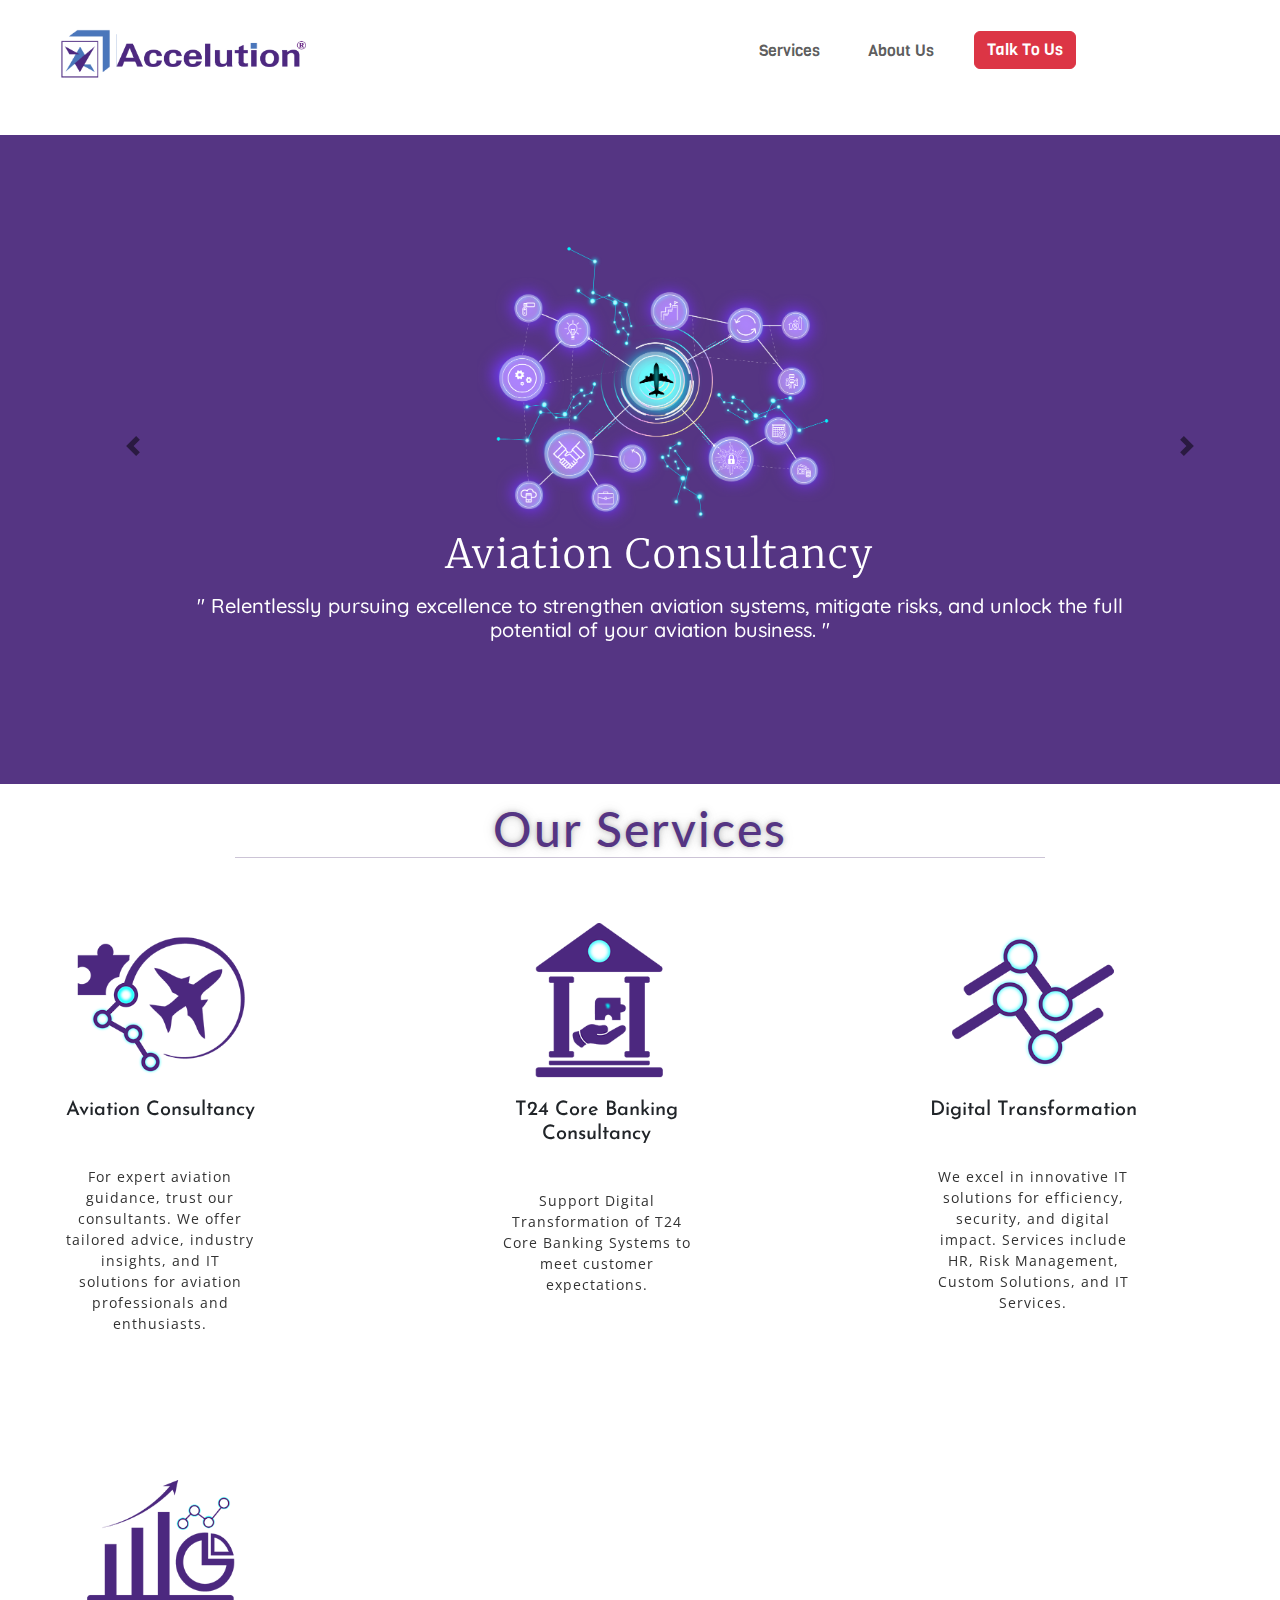
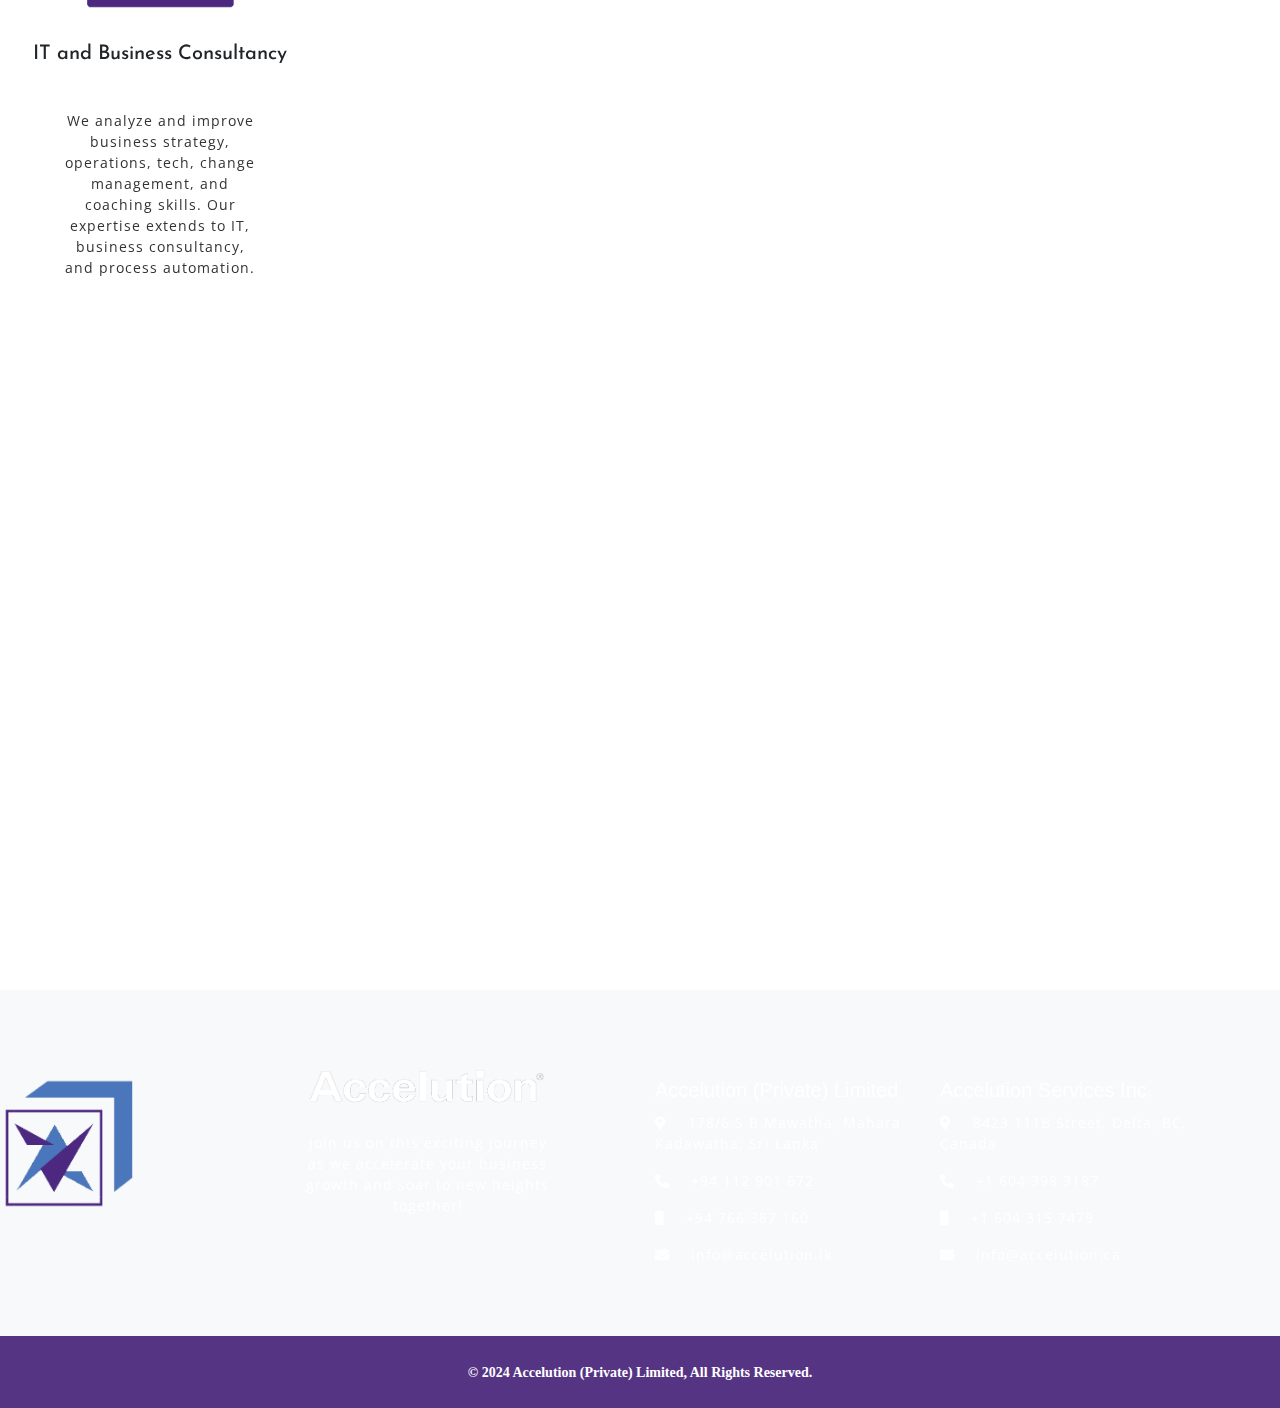
==== commit 6ea28ac0: "Edit commit" ====
--- a/index.html
+++ b/index.html
@@ -543,8 +543,8 @@
 
         .hr-with-padding {
             border: 0;
-            border-bottom: 2px solid #000000;
-            width: 80%;
+            border-bottom: 1px solid #35155D;
+            width: 60%;
             /* Adjust width as needed */
             margin: 0 auto;
             /* Center the HR line */
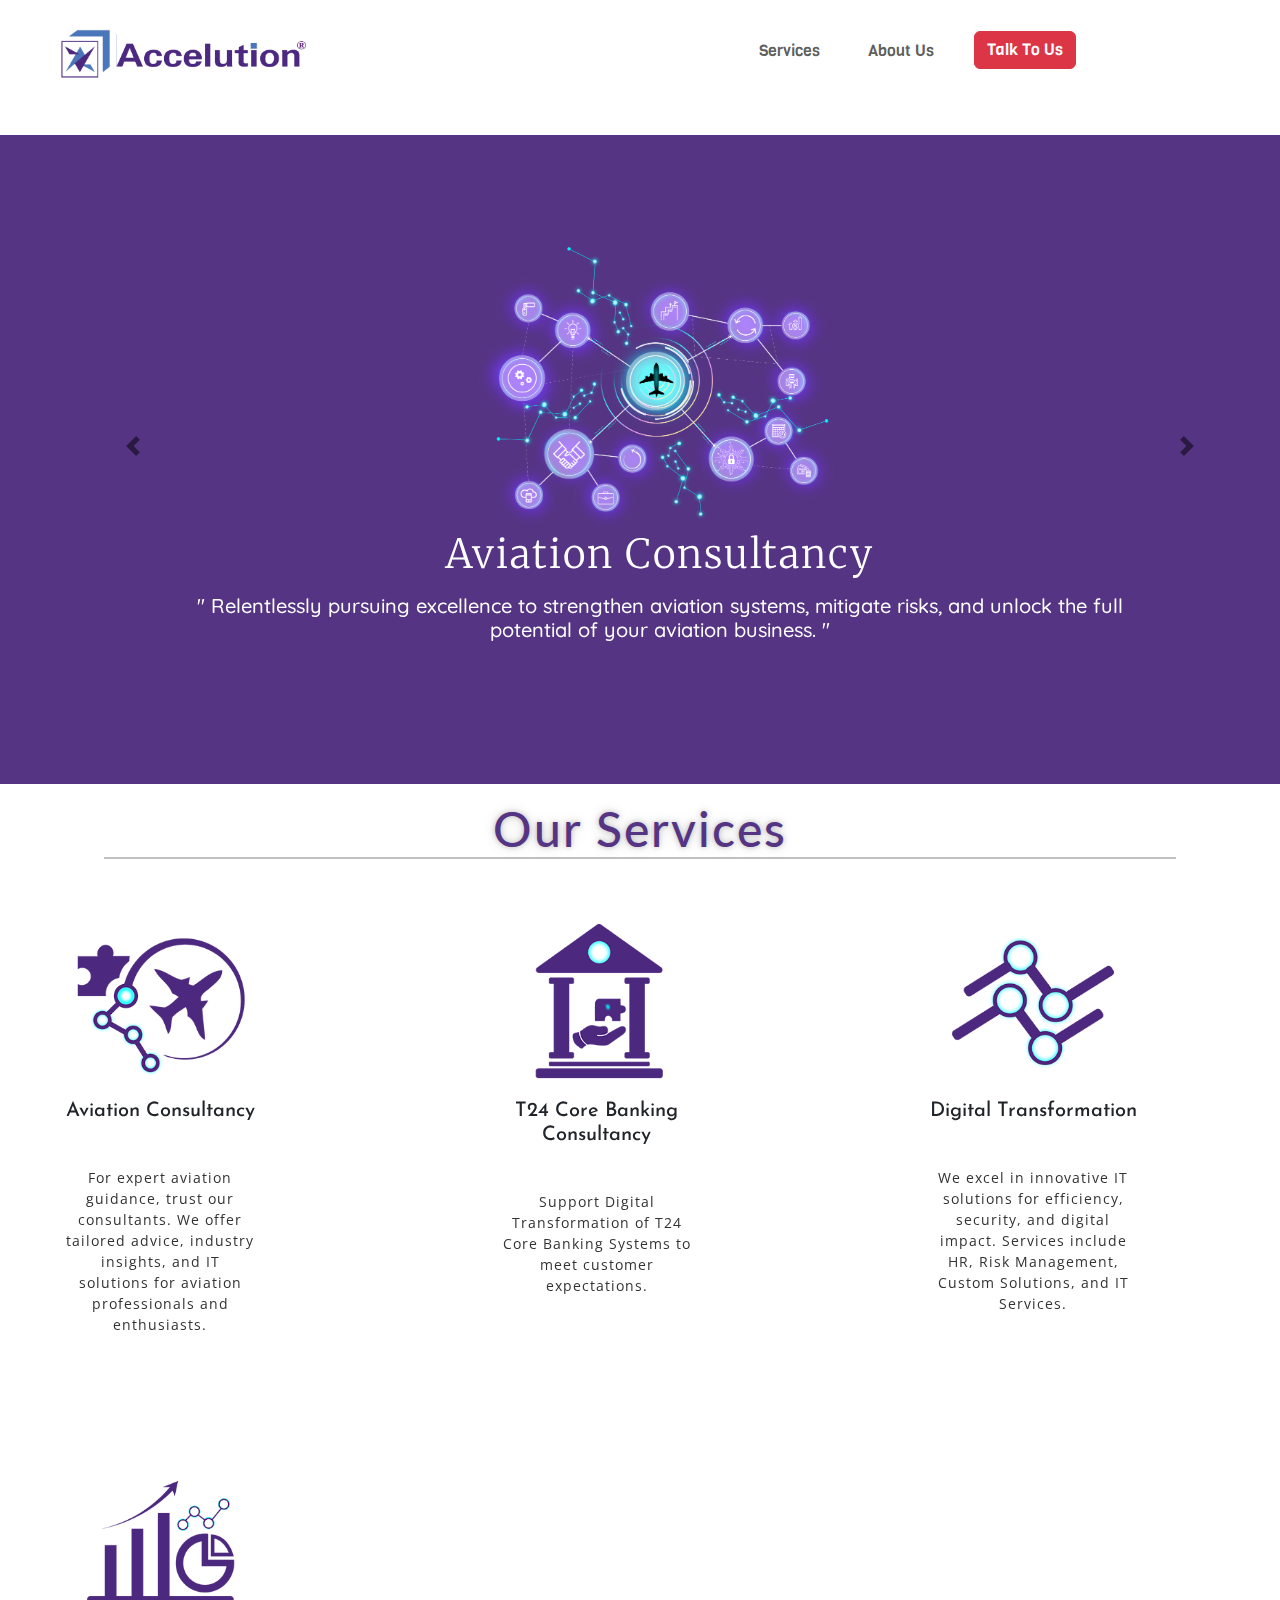
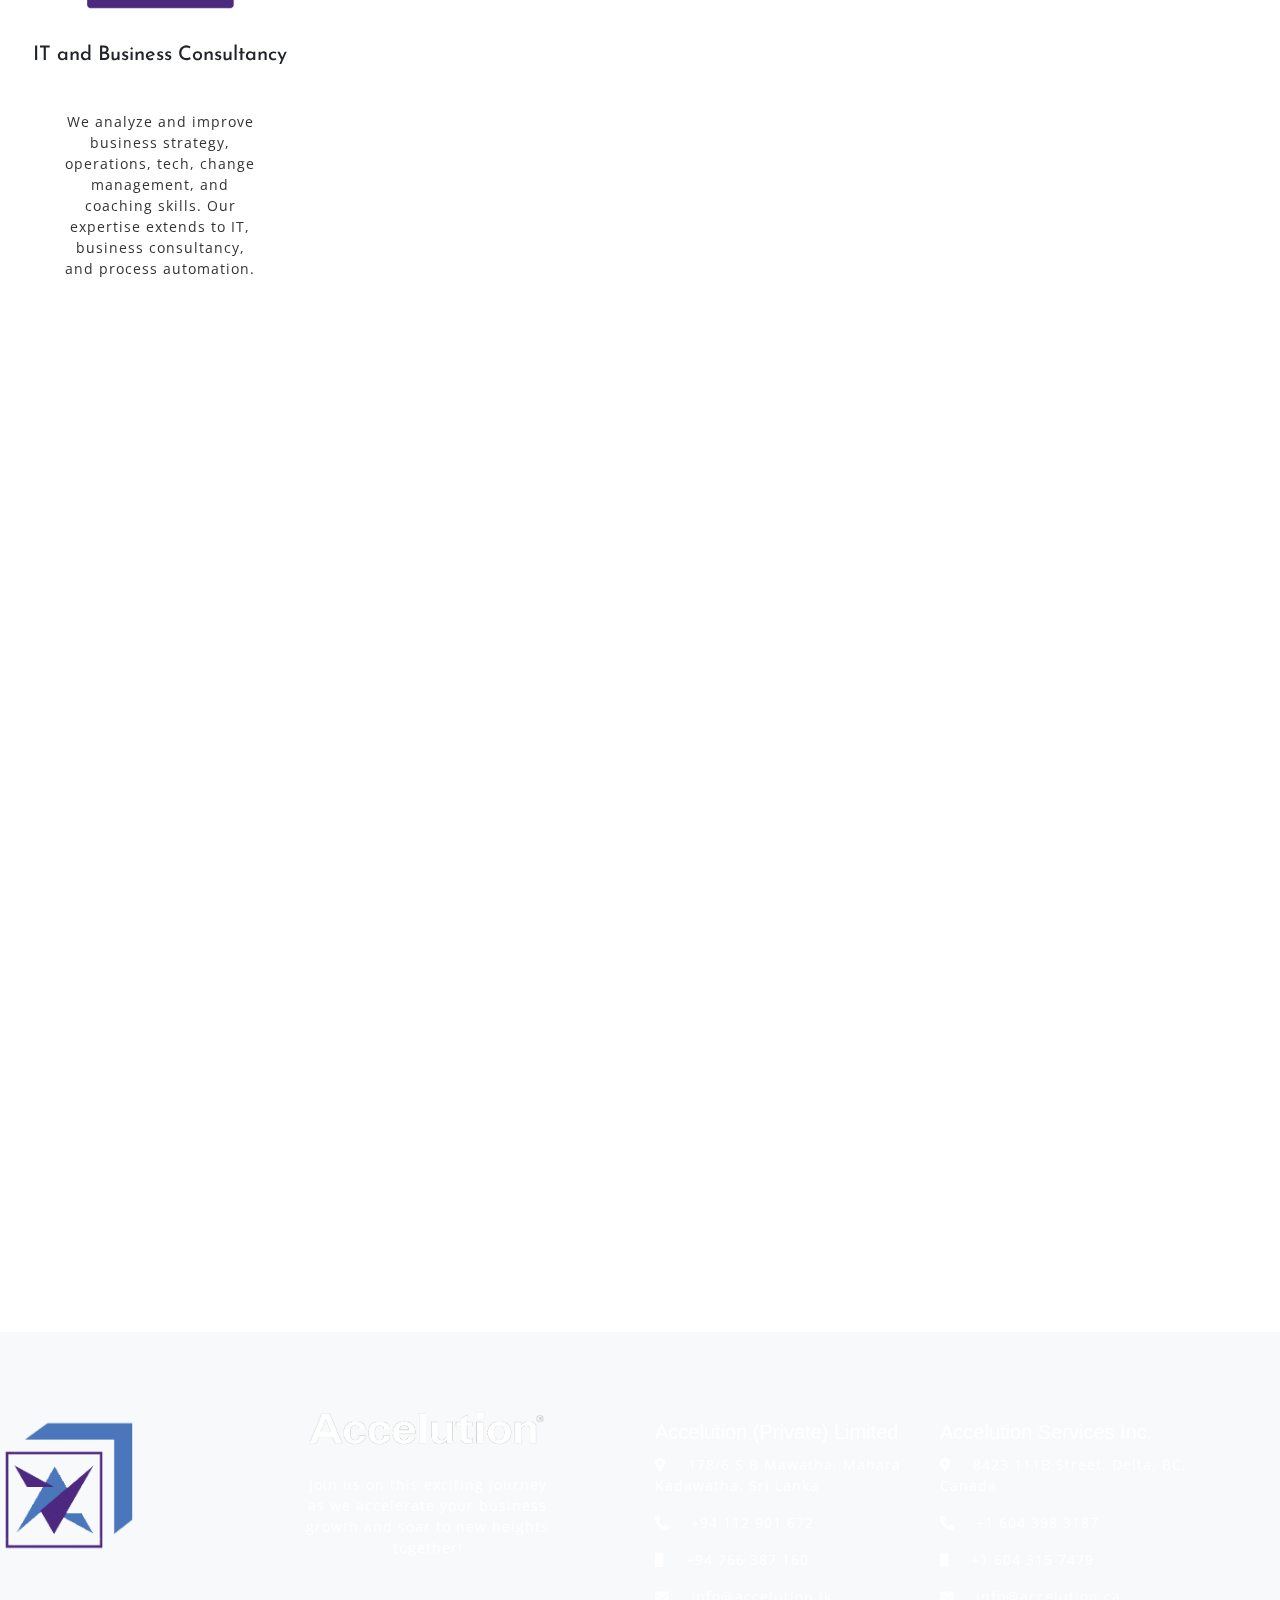
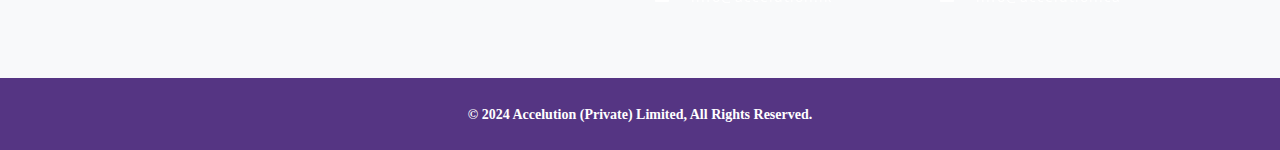
==== commit d95053fc: "Map" ====
--- a/index.html
+++ b/index.html
@@ -543,11 +543,14 @@
 
         .hr-with-padding {
             border: 0;
-            border-bottom: 1px solid #35155D;
-            width: 60%;
+            border-bottom: 2px solid #000000;
+            width: 80%;
             /* Adjust width as needed */
             margin: 0 auto;
             /* Center the HR line */
+        }
+        a[title="For evaluation use only."] {
+            display: none !important;
         }
     </style>
 </head>
@@ -711,7 +714,8 @@
                                 </div>
                             </div>
                             <div class="card-back">
-                                <p style="color: white;">At Accelution (Private) Limited, we enhance civil aviation systems, ensure regulatory
+                                <p ><strong>Aviation Consultancy</strong> <br>   <br>
+                                    At Accelution (Private) Limited, we enhance civil aviation systems, ensure regulatory
                                     compliance, and provide tailored IT solutions.
                                     <br><br>
                                     • Civil Aviation Authorities<br>
@@ -720,7 +724,10 @@
                                     • Designated Postal Operators<br>
                                     • Ground
                                 </p>
-                            </div>
+                                
+                            </div>
+                            <div class="card-image-overlay"></div>
+
                         </div>
                     </div>
                 </div>
@@ -736,7 +743,8 @@
                                 </div>
                             </div>
                             <div class="card-back">
-                                <p style="color: white;">Our consultants bring over 20 years of experience in Temenos Transact Core Banking
+                                <p ><strong>T24 Core Banking Consultancy</strong> <br>   <br>
+                                    Our consultants bring over 20 years of experience in Temenos Transact Core Banking
                                     implementation and support,
                                     covering everything from requirement specification to development, deployment, and
                                     project management.
@@ -746,6 +754,7 @@
                                     clients.
                                 </p>
                             </div>
+                            <div class="card-image-overlay"></div>
                         </div>
                     </div>
                 </div>
@@ -762,17 +771,17 @@
                                 </div>
                             </div>
                             <div class="card-back">
-                                <p style="color: white;">Digital transformation is more than adopting new tools—it's about reimagining
+                                <p ><strong>Digital Transformation</strong> <br>   <br>
+                                    Digital transformation is more than adopting new tools—it's about reimagining
                                     processes, enhancing customer experiences, and future-proofing your business. We
                                     develop tailored strategies to meet your unique goals and challenges.<br>
                                     <br>
                                     From optimizing IT infrastructure to exploring AI, we're here to guide you. Our
-                                    holistic approach ensures you stay ahead in your industry.<br>
-                                    <br>
-                                    Join us on this journey. Discover how Accelution can help your organization thrive
-                                    in the digital age.
+                                    holistic approach ensures you stay ahead in your industry.
                                 </p>
                             </div>
+                            <div class="card-image-overlay"></div>
+
                         </div>
                     </div>
                 </div>
@@ -789,7 +798,8 @@
                                 </div>
                             </div>
                             <div class="card-back">
-                                <p style="color: white;">We help organizations improve performance by analyzing business problems and
+                                <p ><strong>IT and Business Consultancy</strong> <br>   <br>
+                                    We help organizations improve performance by analyzing business problems and
                                     developing improvement plans,
                                     including strategic development, operational management, technology implementation,
                                     change management, and coaching skills.<br>
@@ -799,6 +809,8 @@
                                     skills, tools, and techniques to meet project requirements.
                                 </p>
                             </div>
+                            <div class="card-image-overlay"></div>
+
                         </div>
                     </div>
                 </div>
@@ -835,7 +847,26 @@
                 <img src="assets/about_us_2.png" class="img-fluid">
             </div>
         </div>
+        <div class="row" id="aboutUs">
+            <div class="col" style="padding: 20px;">
+                <img src="assets/about_us_.png" class="img-fluids">
+            </div>
+            <div class="col" style="padding: 20px;">
+                
+                    
+                    <div class="text" style="font-family: 'Open Sans', sans-serif; font-size: 1.2rem;">
+                        Our Approach is to consistently develop forward-thinking, inventive products and solutions 
+                        that anticipate industry trends, solve complex challenges and propel our customers toward the 
+                        forefront of technological advancement by standing as a bridge, fostering meaningful connections 
+                        between people, businesses and technologies. Through pioneering technologies and forward-thinking strategies, 
+                        we aspire to inspire a new generation of thinkers, innovators and leaders, who will shape the future of Sri Lanka's IT landscape.
+                    </div><br>
+                </div>
+            </div>
+            
+        </div>
     </section>
+    <!-- <div id="map" style="align-items: center;"></div> -->
     <!-- <section id="sec-4">
 
         <div class="contact1">
@@ -883,8 +914,8 @@
         </div>
 
 
-    </section> -->
-    
+    </section>
+     -->
     <footer class="text-center text-lg-start bg-body-tertiary text-muted" id="footer" style="padding-top: 1rem;">
         <section class="p-4 position-relative" style="color: white;">
             <div class="background-overlay"></div>
@@ -940,7 +971,8 @@
                 All Rights Reserved.</a>
         </div>
     </footer>
-
+    <script type="text/javascript" src="map/mapdata.js"></script>		
+    <script  type="text/javascript" src="map/worldmap.js"></script>
 
     <script src="https://cdn.jsdelivr.net/npm/@popperjs/core@2.11.6/dist/umd/popper.min.js"></script>
     <script src="https://cdn.jsdelivr.net/npm/bootstrap@5.3.0-alpha1/dist/js/bootstrap.min.js"></script>
@@ -949,6 +981,18 @@
         integrity="sha384-YvpcrYf0tY3lHB60NNkmXc5s9fDVZLESaAA55NDzOxhy9GkcIdslK1eN7N6jIeHz"
         crossorigin="anonymous"></script>
     <script>
+// Add click event listeners to each card
+document.querySelectorAll('.card-inner').forEach(card => {
+    card.addEventListener('click', function() {
+        this.classList.toggle('flip'); // Toggle flip class on click
+        const imageOverlay = this.querySelector('.card-image-overlay');
+        if (imageOverlay.style.backgroundImage === '') {
+            // If image overlay is not set, set it with the corresponding card image
+            const cardImgSrc = this.querySelector('.card-img-top').getAttribute('src');
+            imageOverlay.style.backgroundImage = `url(${cardImgSrc})`;
+        }
+    });
+});
 
 
         document.querySelectorAll('.cards').forEach(card => {
@@ -978,11 +1022,11 @@
                     elements[index].classList.add('active');
                     setTimeout(function () {
                         fadeInSequentially(elements, index + 1);
-                    }, 300); // Adjust the delay between fade-ins
+                    }, 300);
                 }
 
                 fadeInSequentially(elements, 0);
-            }, 5000); // Adjust the delay before starting the animation (in milliseconds)
+            }, 5000); 
         });
 
 
--- a/css/mediaQRY.css
+++ b/css/mediaQRY.css
@@ -7,7 +7,26 @@
     font-family: 'Open Sans', sans-serif;
     font-size: 1.2rem;
 }
-
+/* Add styles for the image overlay */
+.card-image-overlay {
+    position: absolute;
+    top: 50%;
+    left: 50%;
+    transform: translate(-50%, -50%); /* Center the image */
+    width: 60%; /* Adjust the size of the image */
+    height: 60%;
+    background-size: contain;
+    background-repeat: no-repeat; /* Prevent image from repeating */
+    background-position: center;
+    opacity: 0; /* Initially hidden */
+    transition: opacity 0.3s ease;
+}
+
+
+
+.card-inner.flip .card-image-overlay {
+    opacity: 0.2; /* Show when card is flipped */
+}
 /* Cards styling */
 .cards-container {
     margin-top: 3rem;
@@ -22,6 +41,7 @@
     perspective: 1000px; /* Perspective for 3D effect */
     cursor: pointer;
 }
+
 
 .card-inner {
     position: relative;
@@ -50,7 +70,7 @@
     transform: rotateY(180deg);
     padding-left: 2rem;
     padding-right: 2rem;
-    background: linear-gradient(to bottom, #35155D, #6B4D9A);
+    background: white;
     border-radius: 20px;
     font-weight: 500;
 
@@ -345,4 +365,10 @@
 .img-fluid {
     max-width: 100%;
     height: auto;
-}+}
+.img-fluids {
+    max-width: 50%; /* Adjust this value as needed */
+    height: auto;
+    display: block;
+    margin: 0 auto; /* Center the image horizontally if needed */
+}
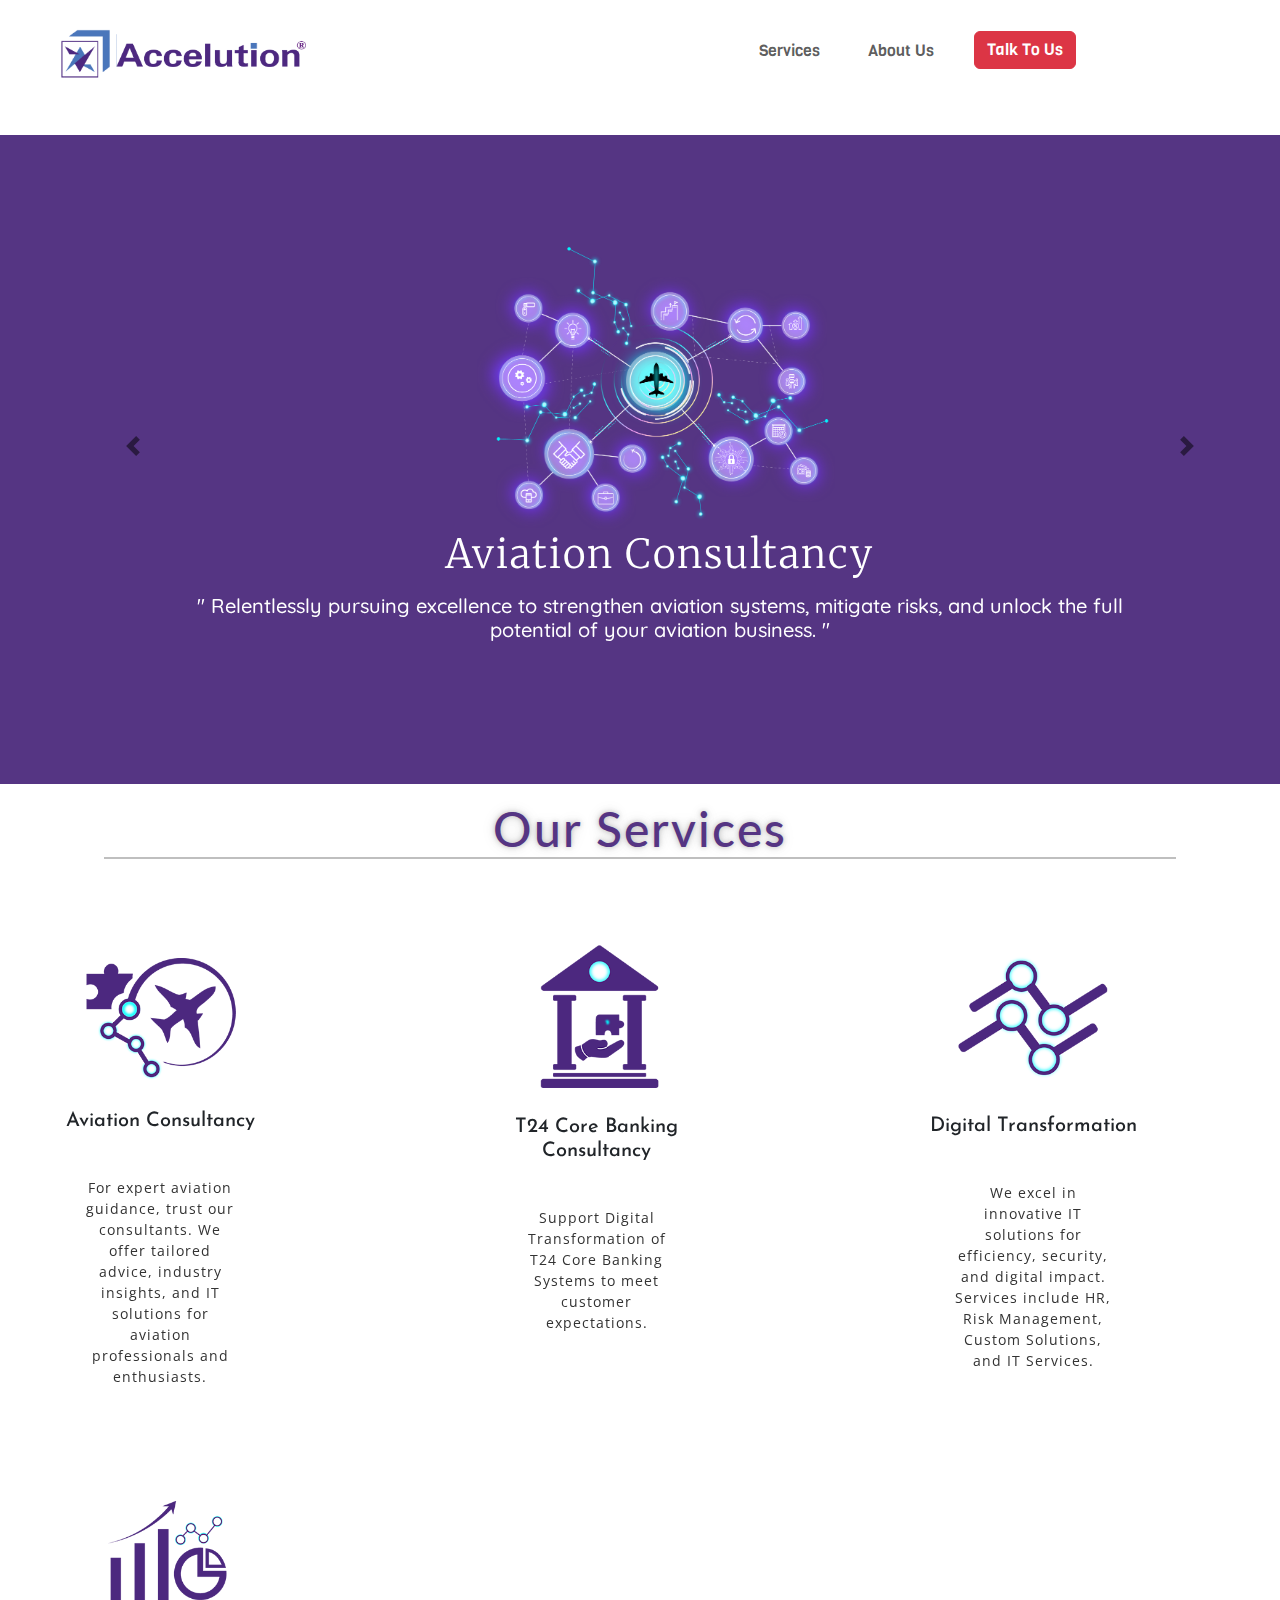
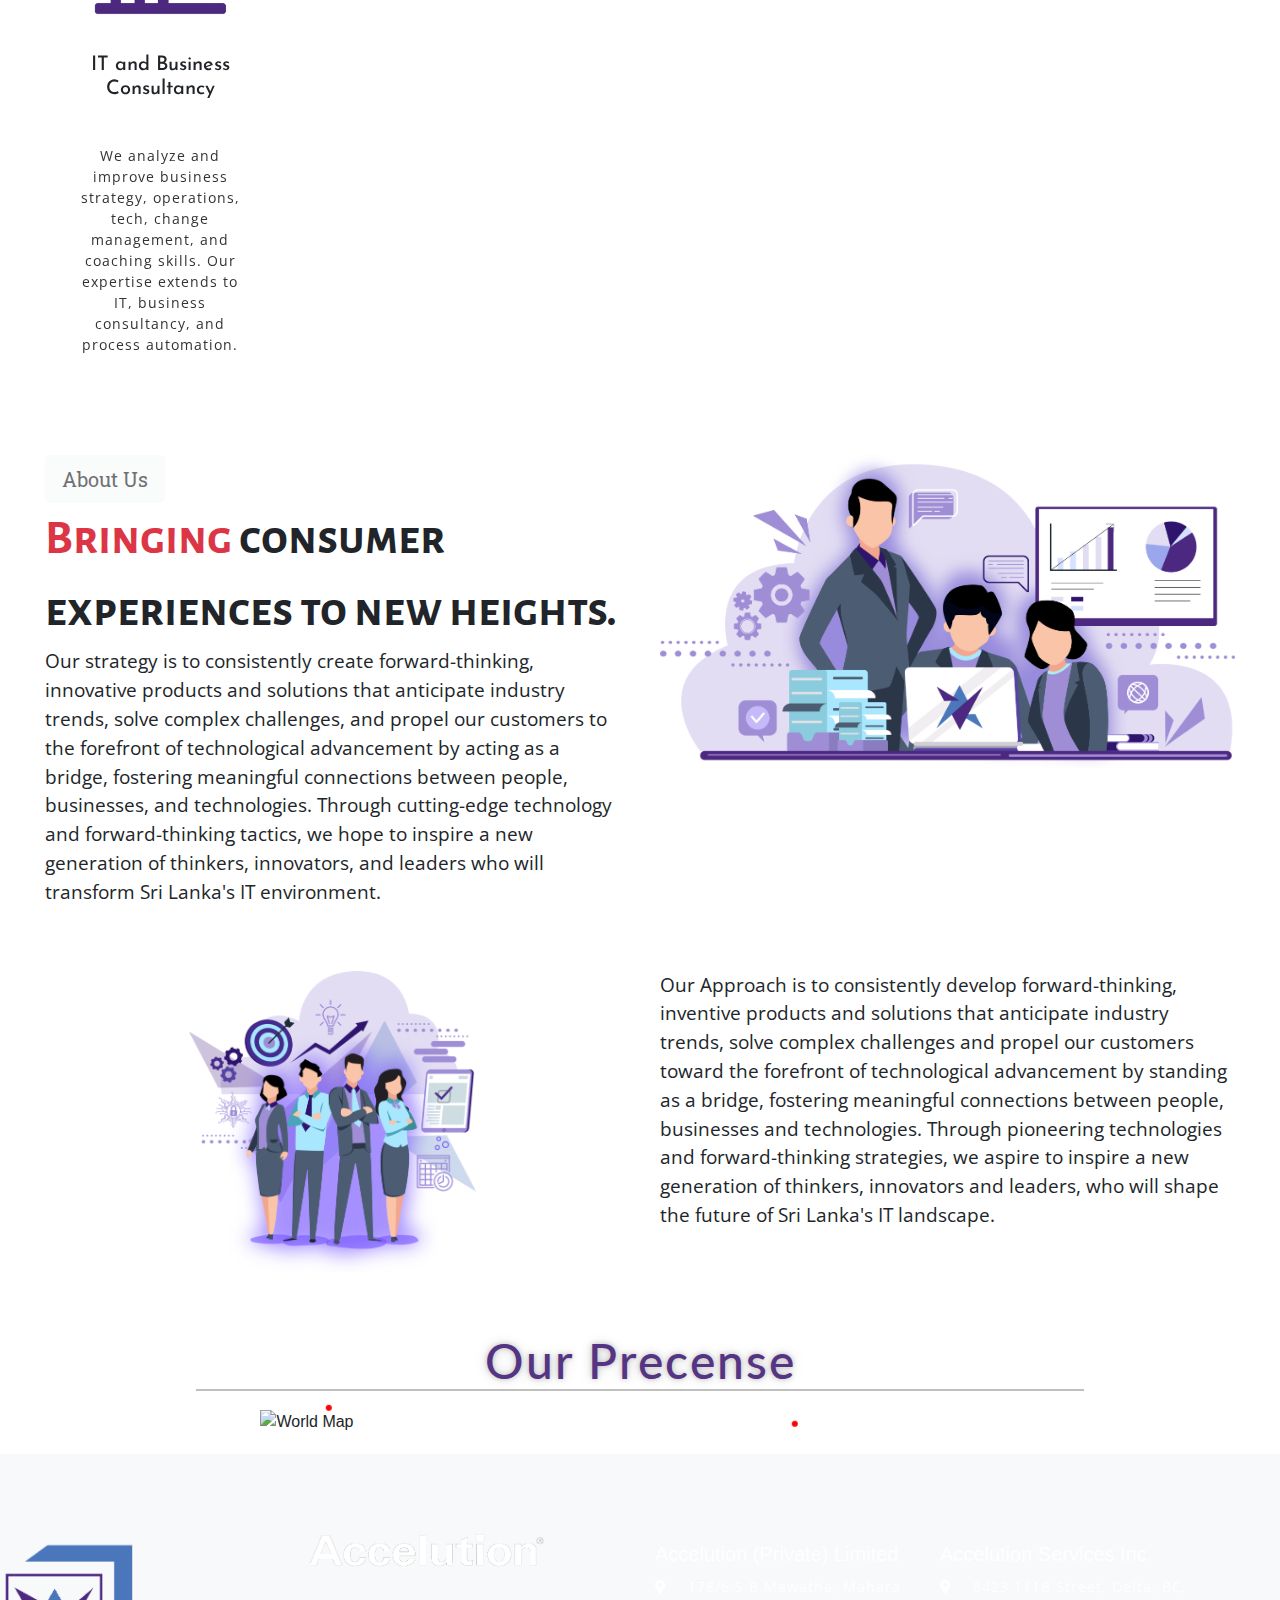
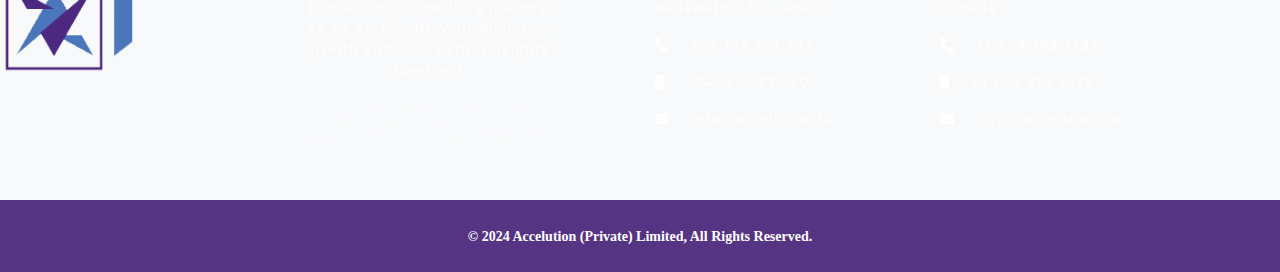
==== commit c8ffce70: "Map edit" ====
--- a/index.html
+++ b/index.html
@@ -552,6 +552,51 @@
         a[title="For evaluation use only."] {
             display: none !important;
         }
+        
+
+
+
+      :root {
+        --primary: #FF0000;
+        --primary-rgb: 255, 0, 0; /* Define RGB format for use in rgba() */
+      }
+
+      .map-container {
+        padding: 1.2rem 0.8rem;
+        position: relative;
+        display: inline-block;
+        display: flex;
+        align-items: center;
+        justify-content: center;
+      }
+      .map-container img {
+        width: 70%;
+      }
+      .point {
+        cursor: pointer;
+        position: absolute;
+        width: 0.4rem;
+        height: 0.4rem;
+        background-color: var(--primary);
+        border-radius: 50%;
+        transition: all 0.3s ease;
+        will-change: transform, box-shadow;
+        transform: translate(-50%, -50%);
+        box-shadow: 0 0 0 rgba(var(--primary-rgb), 0.4);
+        animation: pulse 3s infinite;
+      }
+      .point:hover {
+        animation: none;
+        transform: translate(-50%, -50%) scale3D(2.35, 2.35, 2);
+        box-shadow: 0 3px 6px rgba(0, 0, 0, 0.16), 0 3px 6px rgba(0, 0, 0, 0.23);
+      }
+      .canada { top: 27%; left: 22%; }
+      .kadawatha { top: 52.5%; left: 64%; }
+      @keyframes pulse {
+        0% { box-shadow: 0 0 0 0 rgba(var(--primary-rgb), 0.5); }
+        70% { box-shadow: 0 0 0 25px rgba(var(--primary-rgb), 0); }
+        100% { box-shadow: 0 0 0 0 rgba(var(--primary-rgb), 0); }
+      }
     </style>
 </head>
 
@@ -916,7 +961,21 @@
 
     </section>
      -->
-    <footer class="text-center text-lg-start bg-body-tertiary text-muted" id="footer" style="padding-top: 1rem;">
+    
+    
+     <div class="container">
+        <h1
+                style="text-align: center; color: #553583; font-weight: 500; text-shadow: 0 0 5px rgba(0,0,0,0.2), 0 0 10px rgba(0,0,0,0.1), 0 0 15px rgba(0,0,0,0.1);">
+                Our Precense</h1>
+                <hr class="hr-with-padding">
+        <div class="map-container">
+          <img src="http://res.cloudinary.com/slzr/image/upload/v1500321012/world-map-1500_vvekl5.png" alt="World Map">
+          <div class="point canada tippy" title="Delta, BC"></div>
+          <div class="point kadawatha tippy" title="Mahara, Kadawatha"></div>
+        </div>
+        </div>
+        
+     <footer class="text-center text-lg-start bg-body-tertiary text-muted" id="footer" style="padding-top: 1rem;">
         <section class="p-4 position-relative" style="color: white;">
             <div class="background-overlay"></div>
             <div class="container text-center text-md-start mt-5 position-relative" style="z-index: 1;">
@@ -981,6 +1040,17 @@
         integrity="sha384-YvpcrYf0tY3lHB60NNkmXc5s9fDVZLESaAA55NDzOxhy9GkcIdslK1eN7N6jIeHz"
         crossorigin="anonymous"></script>
     <script>
+$(document).ready(function(){
+        tippy('.tippy', {
+          theme: 'light',
+          size: 'big',
+          arrow: true
+        });
+      });
+
+
+
+
 // Add click event listeners to each card
 document.querySelectorAll('.card-inner').forEach(card => {
     card.addEventListener('click', function() {
--- a/css/mediaQRY.css
+++ b/css/mediaQRY.css
@@ -40,6 +40,7 @@
     margin-bottom: 2rem;
     perspective: 1000px; /* Perspective for 3D effect */
     cursor: pointer;
+    
 }
 
 
@@ -61,6 +62,7 @@
 .card-front {
     display: flex;
     flex-direction: column;
+    padding: 1rem;
 }
 
 .card-back {
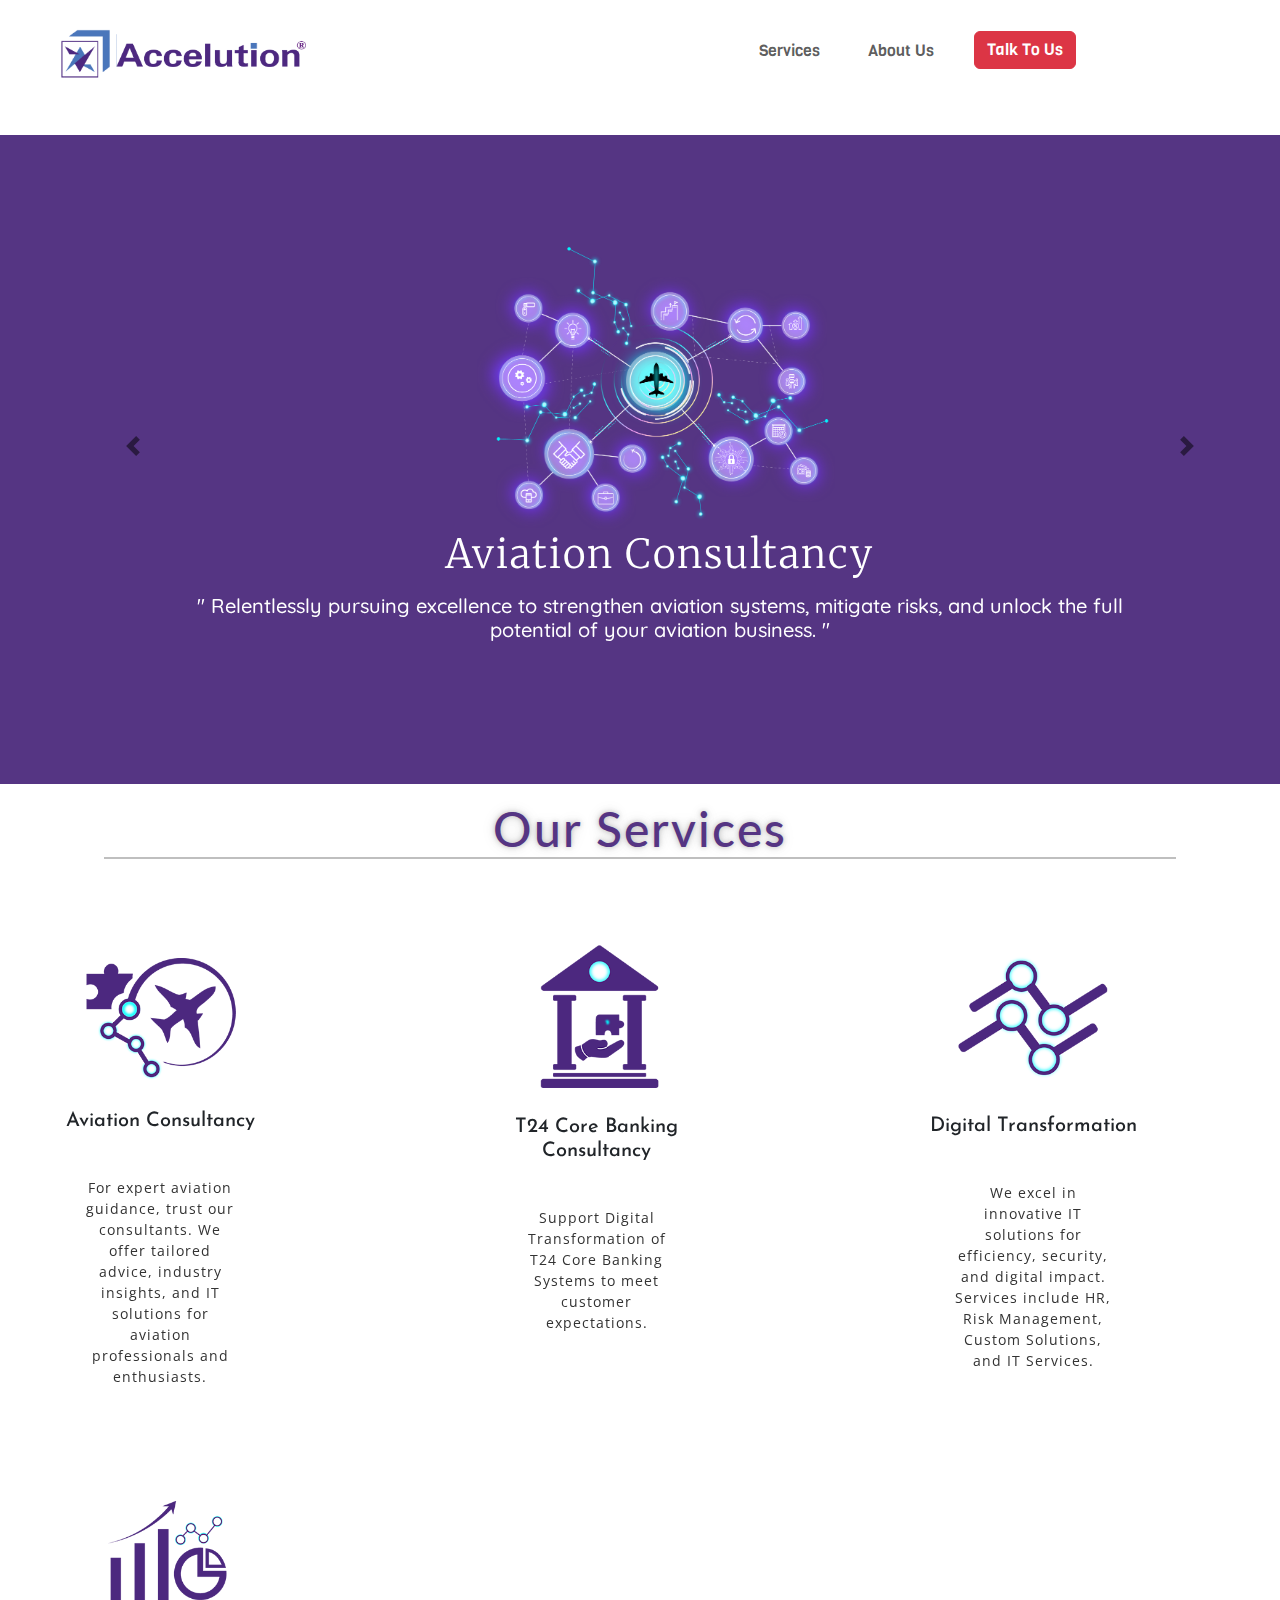
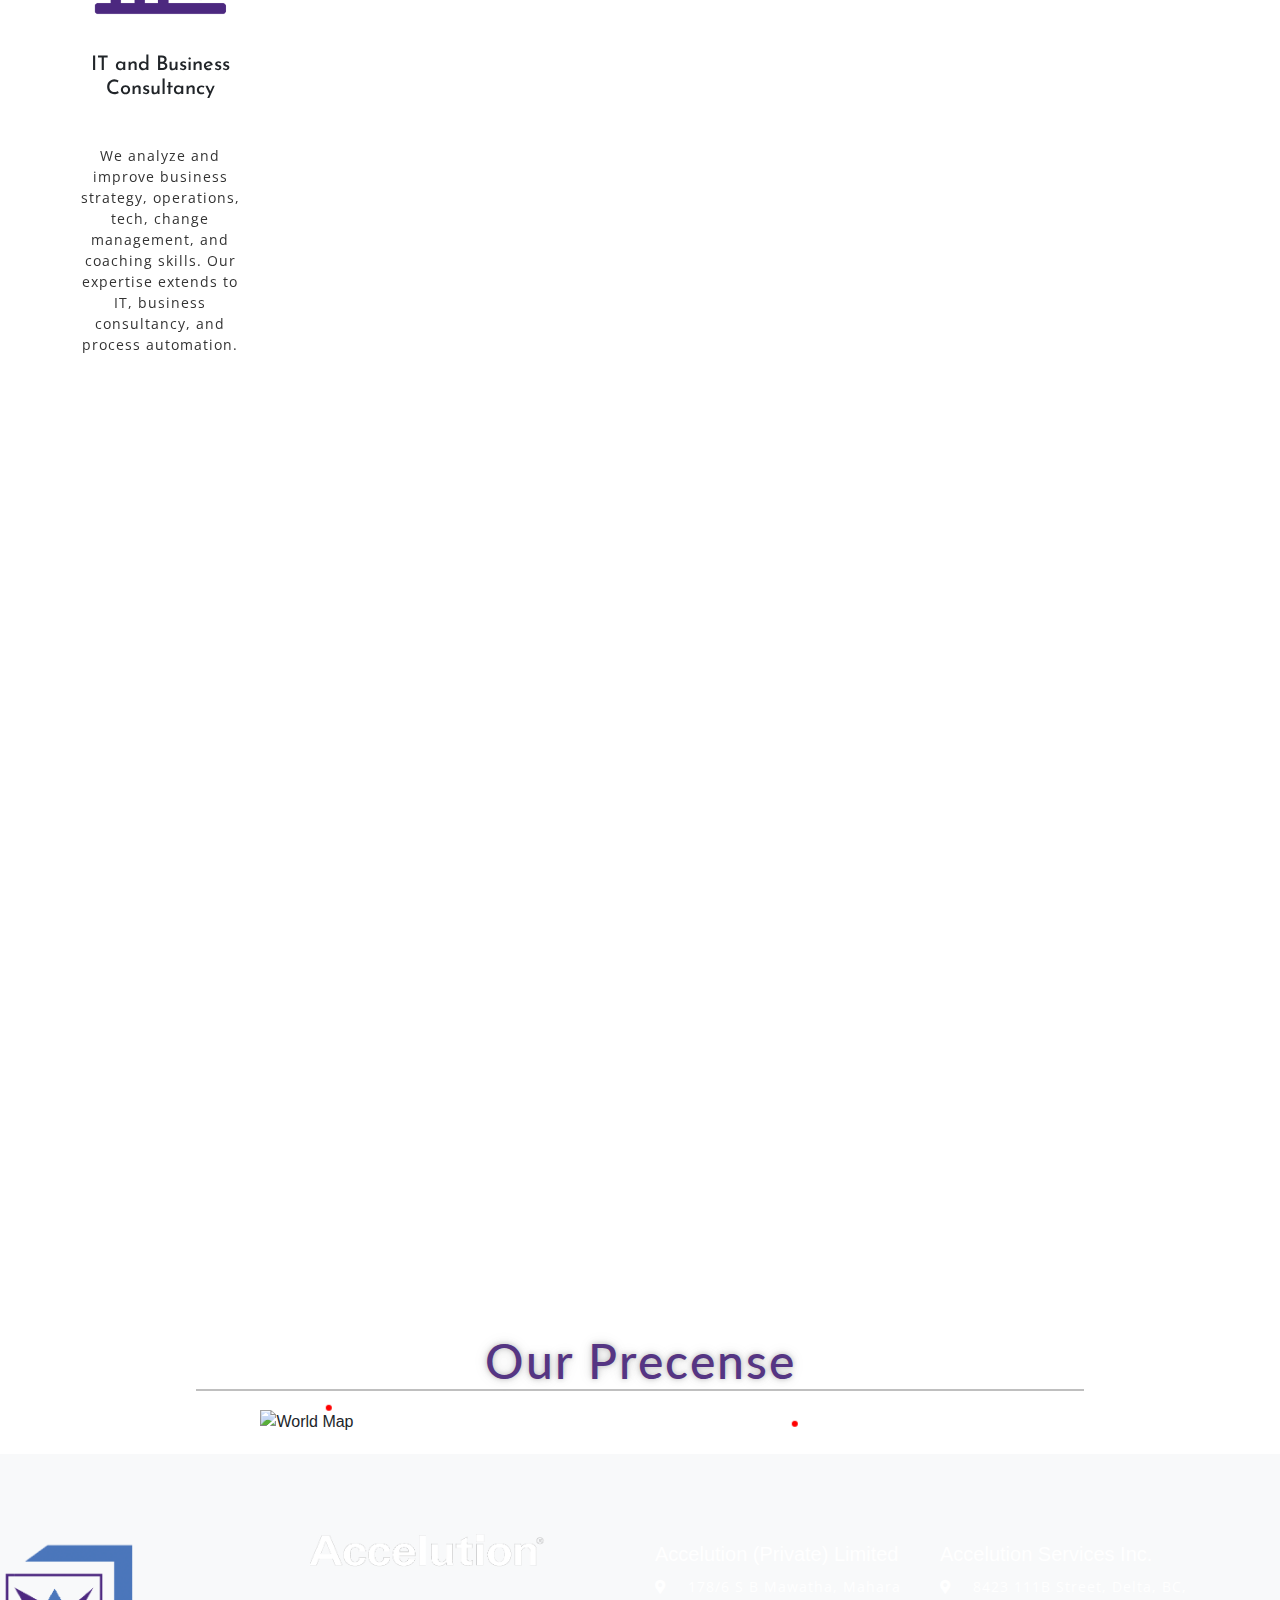
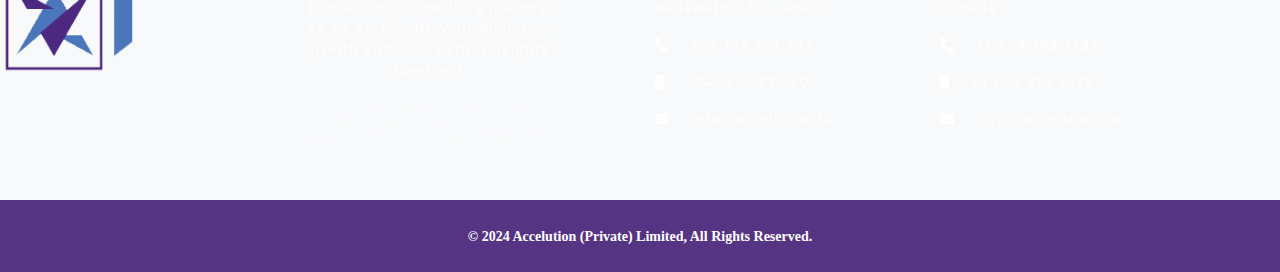
==== commit d51f36aa: "Edit commit" ====
--- a/index.html
+++ b/index.html
@@ -911,56 +911,7 @@
             
         </div>
     </section>
-    <!-- <div id="map" style="align-items: center;"></div> -->
-    <!-- <section id="sec-4">
-
-        <div class="contact1">
-            <div class="container-contact1">
-                <div class="contact1-pic js-tilt" data-tilt>
-                    <img src="assets/about_us_1.png" alt="IMG">
-                </div>
-
-                <form action="https://formspree.io/f/mrgnwkvo" method="POST" class="contact1-form validate-form">
-                    <span class="contact1-form-title">
-                        Connect With Us
-                    </span>
-
-                    <div class="wrap-input1 validate-input" data-validate="Name is required">
-                        <input class="input1" type="text" name="name" placeholder="Name">
-                        <span class="shadow-input1"></span>
-                    </div>
-
-                    <div class="wrap-input1 validate-input" data-validate="Valid email is required: ex@abc.xyz">
-                        <input class="input1" type="text" name="email" placeholder="Email">
-                        <span class="shadow-input1"></span>
-                    </div>
-
-                    <div class="wrap-input1 validate-input" data-validate="Subject is required">
-                        <input class="input1" type="text" name="subject" placeholder="Subject">
-                        <span class="shadow-input1"></span>
-                    </div>
-
-                    <div class="wrap-input1 validate-input" data-validate="Message is required">
-                        <textarea class="input1" name="message" placeholder="Message"></textarea>
-                        <span class="shadow-input1"></span>
-                    </div>
-
-                    <div class="container-contact1-form-btn">
-                        <button class="contact1-form-btn">
-                            <span>
-                                Send Email
-                                <i class="fa fa-long-arrow-right" aria-hidden="true"></i>
-                            </span>
-                        </button>
-                    </div>
-                </form>
-                
-            </div>
-        </div>
-
-
-    </section>
-     -->
+    
     
     
      <div class="container">
@@ -1040,14 +991,6 @@
         integrity="sha384-YvpcrYf0tY3lHB60NNkmXc5s9fDVZLESaAA55NDzOxhy9GkcIdslK1eN7N6jIeHz"
         crossorigin="anonymous"></script>
     <script>
-$(document).ready(function(){
-        tippy('.tippy', {
-          theme: 'light',
-          size: 'big',
-          arrow: true
-        });
-      });
-
 
 
 
@@ -1131,11 +1074,7 @@
             observer.observe(section);
         });
     </script>
-    <script>
-        $('.js-tilt').tilt({
-            scale: 1.1
-        })
-    </script>
+    
 
     <!-- Global site tag (gtag.js) - Google Analytics -->
     <script async src="https://www.googletagmanager.com/gtag/js?id=UA-23581568-13"></script>
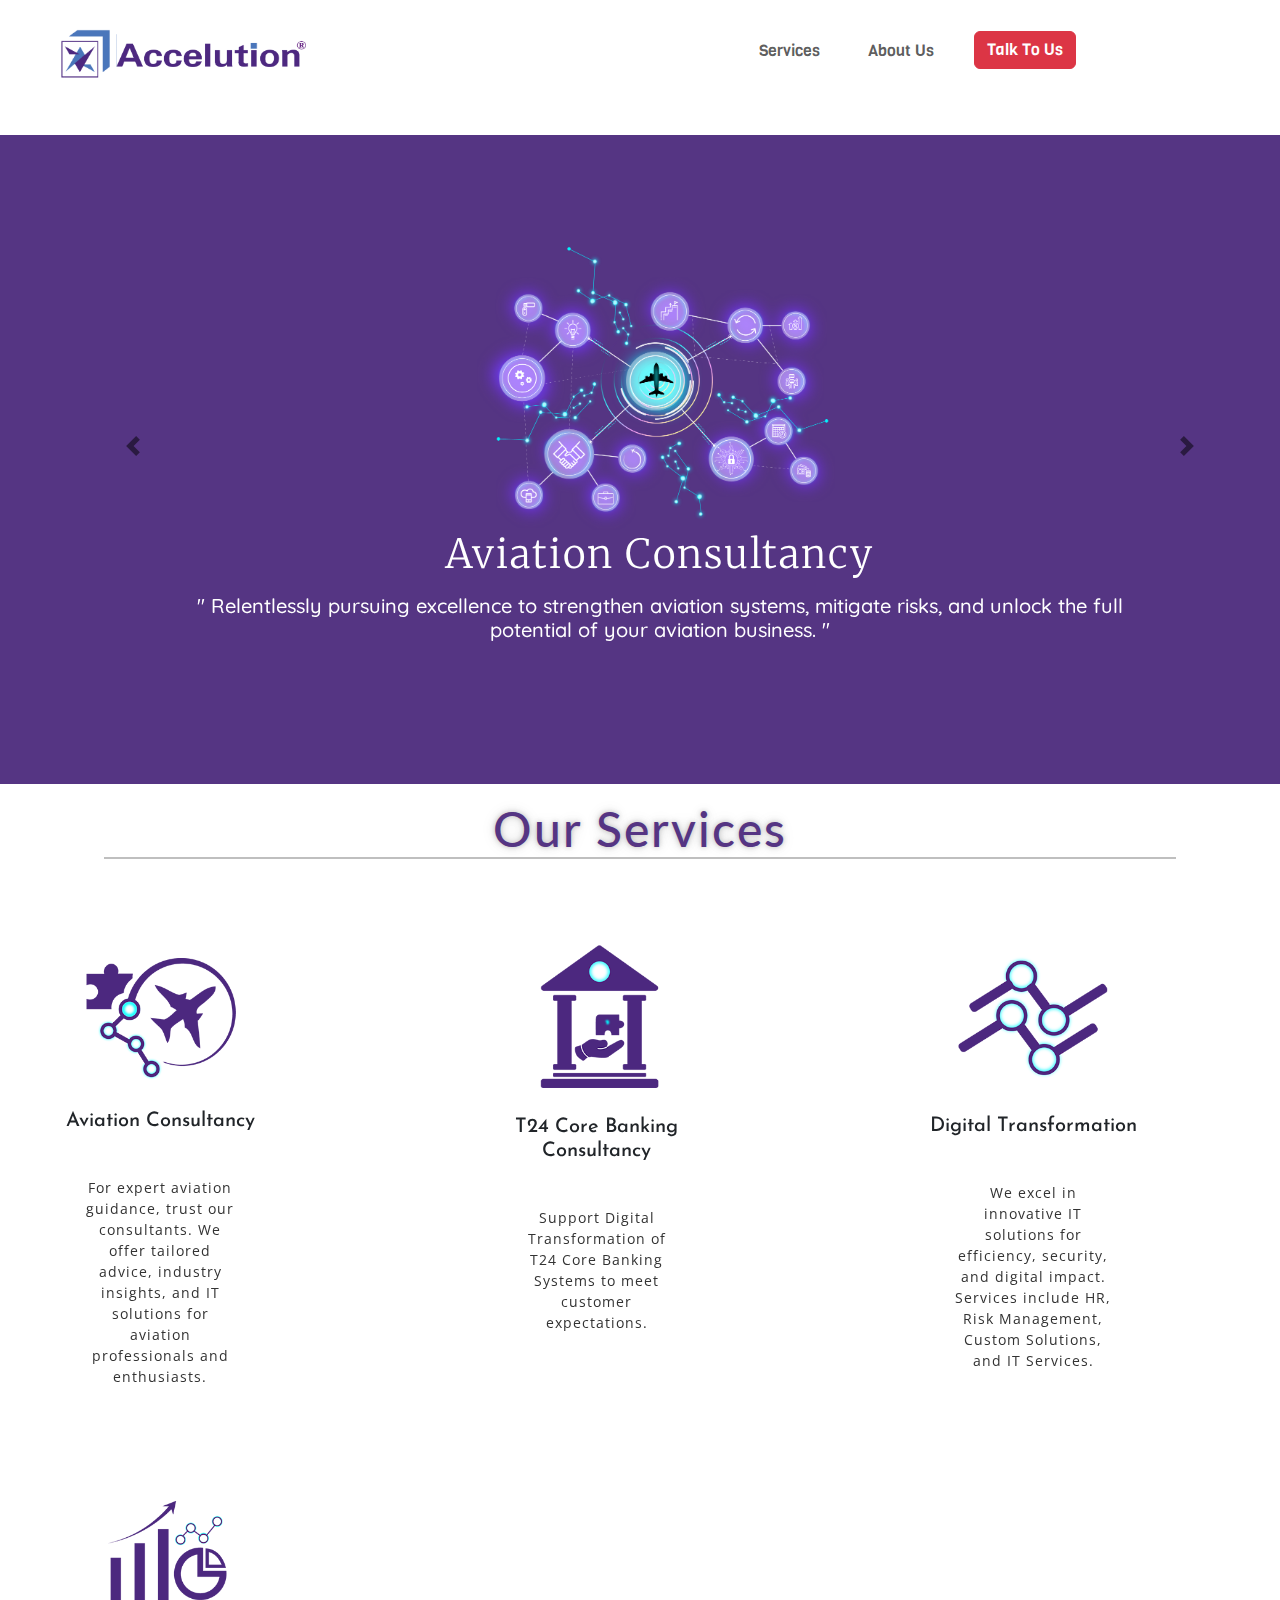
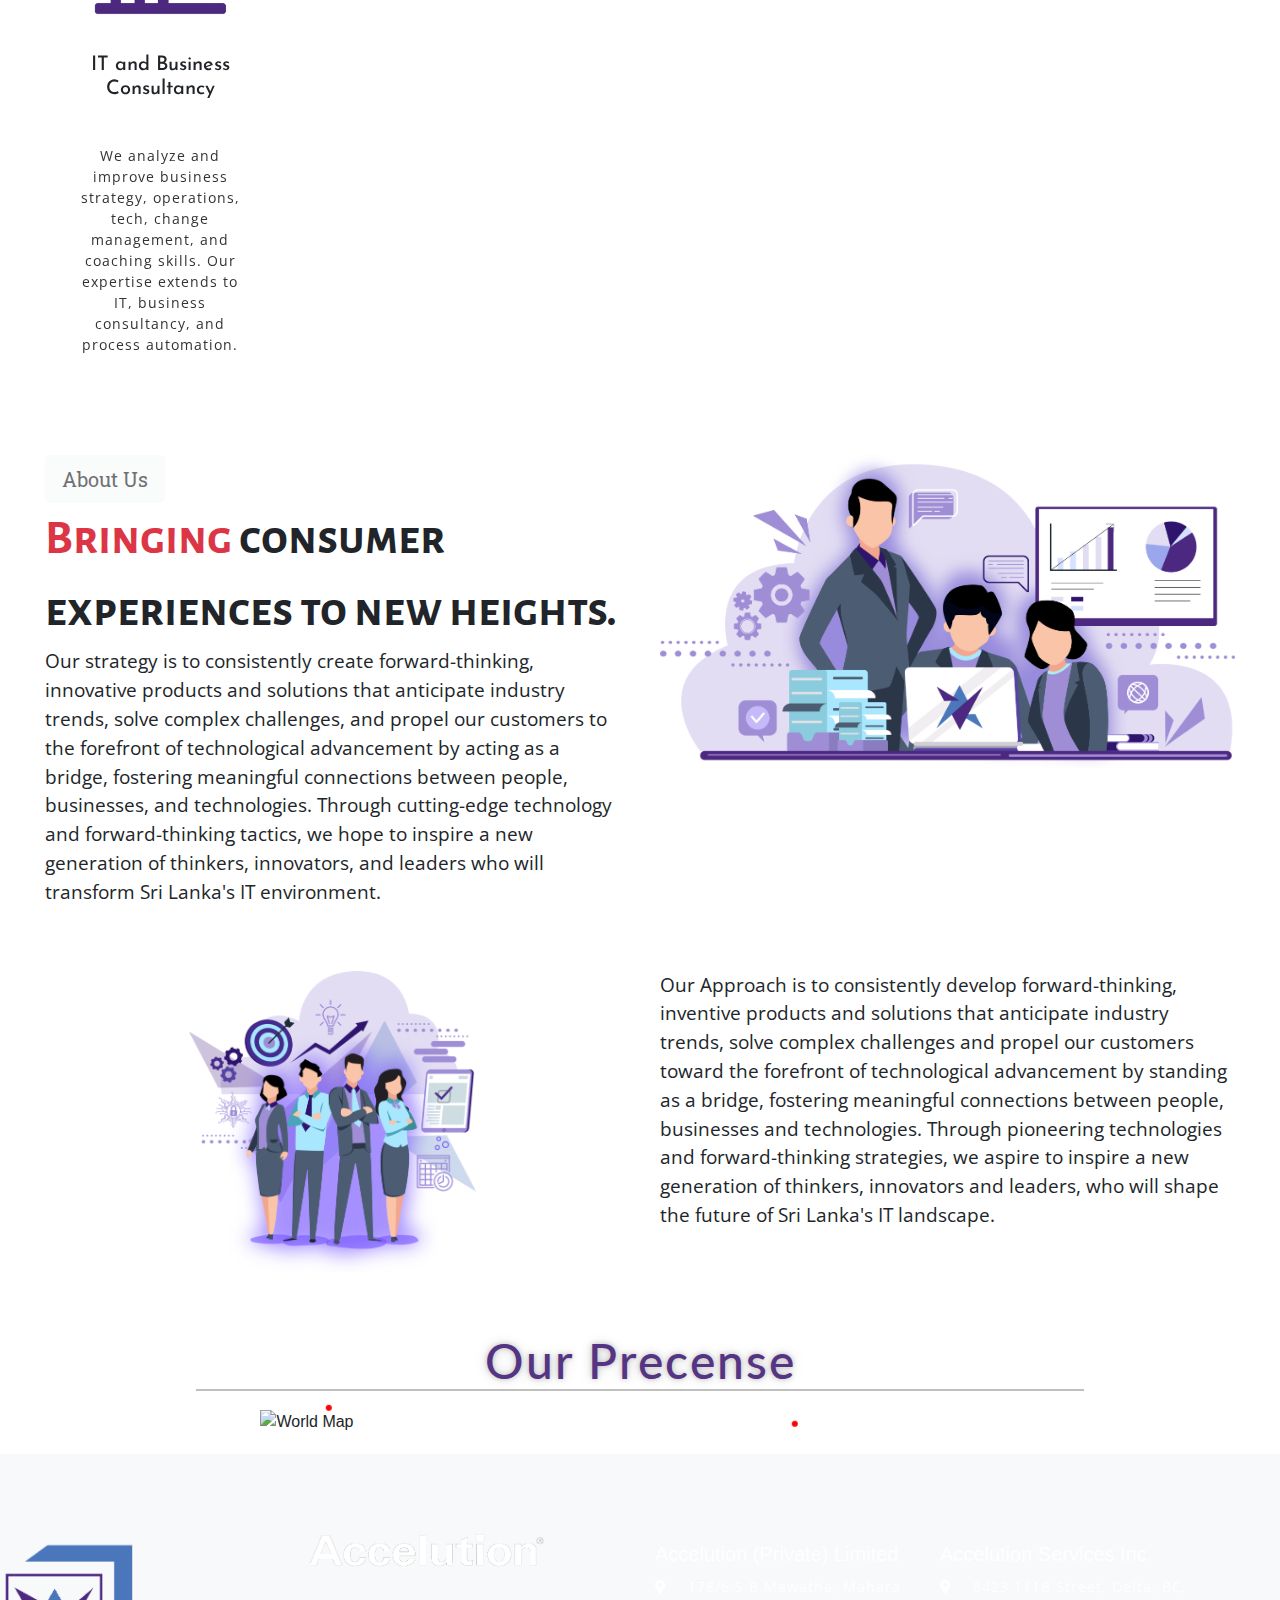
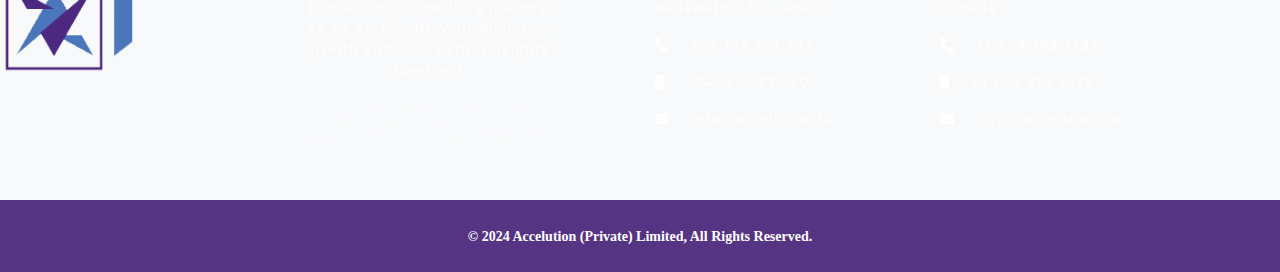
==== commit 8663cc63: "Home edit" ====
--- a/index.html
+++ b/index.html
@@ -911,7 +911,56 @@
             
         </div>
     </section>
-    
+    <!-- <div id="map" style="align-items: center;"></div> -->
+    <!-- <section id="sec-4">
+
+        <div class="contact1">
+            <div class="container-contact1">
+                <div class="contact1-pic js-tilt" data-tilt>
+                    <img src="assets/about_us_1.png" alt="IMG">
+                </div>
+
+                <form action="https://formspree.io/f/mrgnwkvo" method="POST" class="contact1-form validate-form">
+                    <span class="contact1-form-title">
+                        Connect With Us
+                    </span>
+
+                    <div class="wrap-input1 validate-input" data-validate="Name is required">
+                        <input class="input1" type="text" name="name" placeholder="Name">
+                        <span class="shadow-input1"></span>
+                    </div>
+
+                    <div class="wrap-input1 validate-input" data-validate="Valid email is required: ex@abc.xyz">
+                        <input class="input1" type="text" name="email" placeholder="Email">
+                        <span class="shadow-input1"></span>
+                    </div>
+
+                    <div class="wrap-input1 validate-input" data-validate="Subject is required">
+                        <input class="input1" type="text" name="subject" placeholder="Subject">
+                        <span class="shadow-input1"></span>
+                    </div>
+
+                    <div class="wrap-input1 validate-input" data-validate="Message is required">
+                        <textarea class="input1" name="message" placeholder="Message"></textarea>
+                        <span class="shadow-input1"></span>
+                    </div>
+
+                    <div class="container-contact1-form-btn">
+                        <button class="contact1-form-btn">
+                            <span>
+                                Send Email
+                                <i class="fa fa-long-arrow-right" aria-hidden="true"></i>
+                            </span>
+                        </button>
+                    </div>
+                </form>
+                
+            </div>
+        </div>
+
+
+    </section>
+     -->
     
     
      <div class="container">
@@ -991,6 +1040,14 @@
         integrity="sha384-YvpcrYf0tY3lHB60NNkmXc5s9fDVZLESaAA55NDzOxhy9GkcIdslK1eN7N6jIeHz"
         crossorigin="anonymous"></script>
     <script>
+$(document).ready(function(){
+        tippy('.tippy', {
+          theme: 'light',
+          size: 'big',
+          arrow: true
+        });
+      });
+
 
 
 
@@ -1074,7 +1131,11 @@
             observer.observe(section);
         });
     </script>
-    
+    <script>
+        $('.js-tilt').tilt({
+            scale: 1.1
+        })
+    </script>
 
     <!-- Global site tag (gtag.js) - Google Analytics -->
     <script async src="https://www.googletagmanager.com/gtag/js?id=UA-23581568-13"></script>
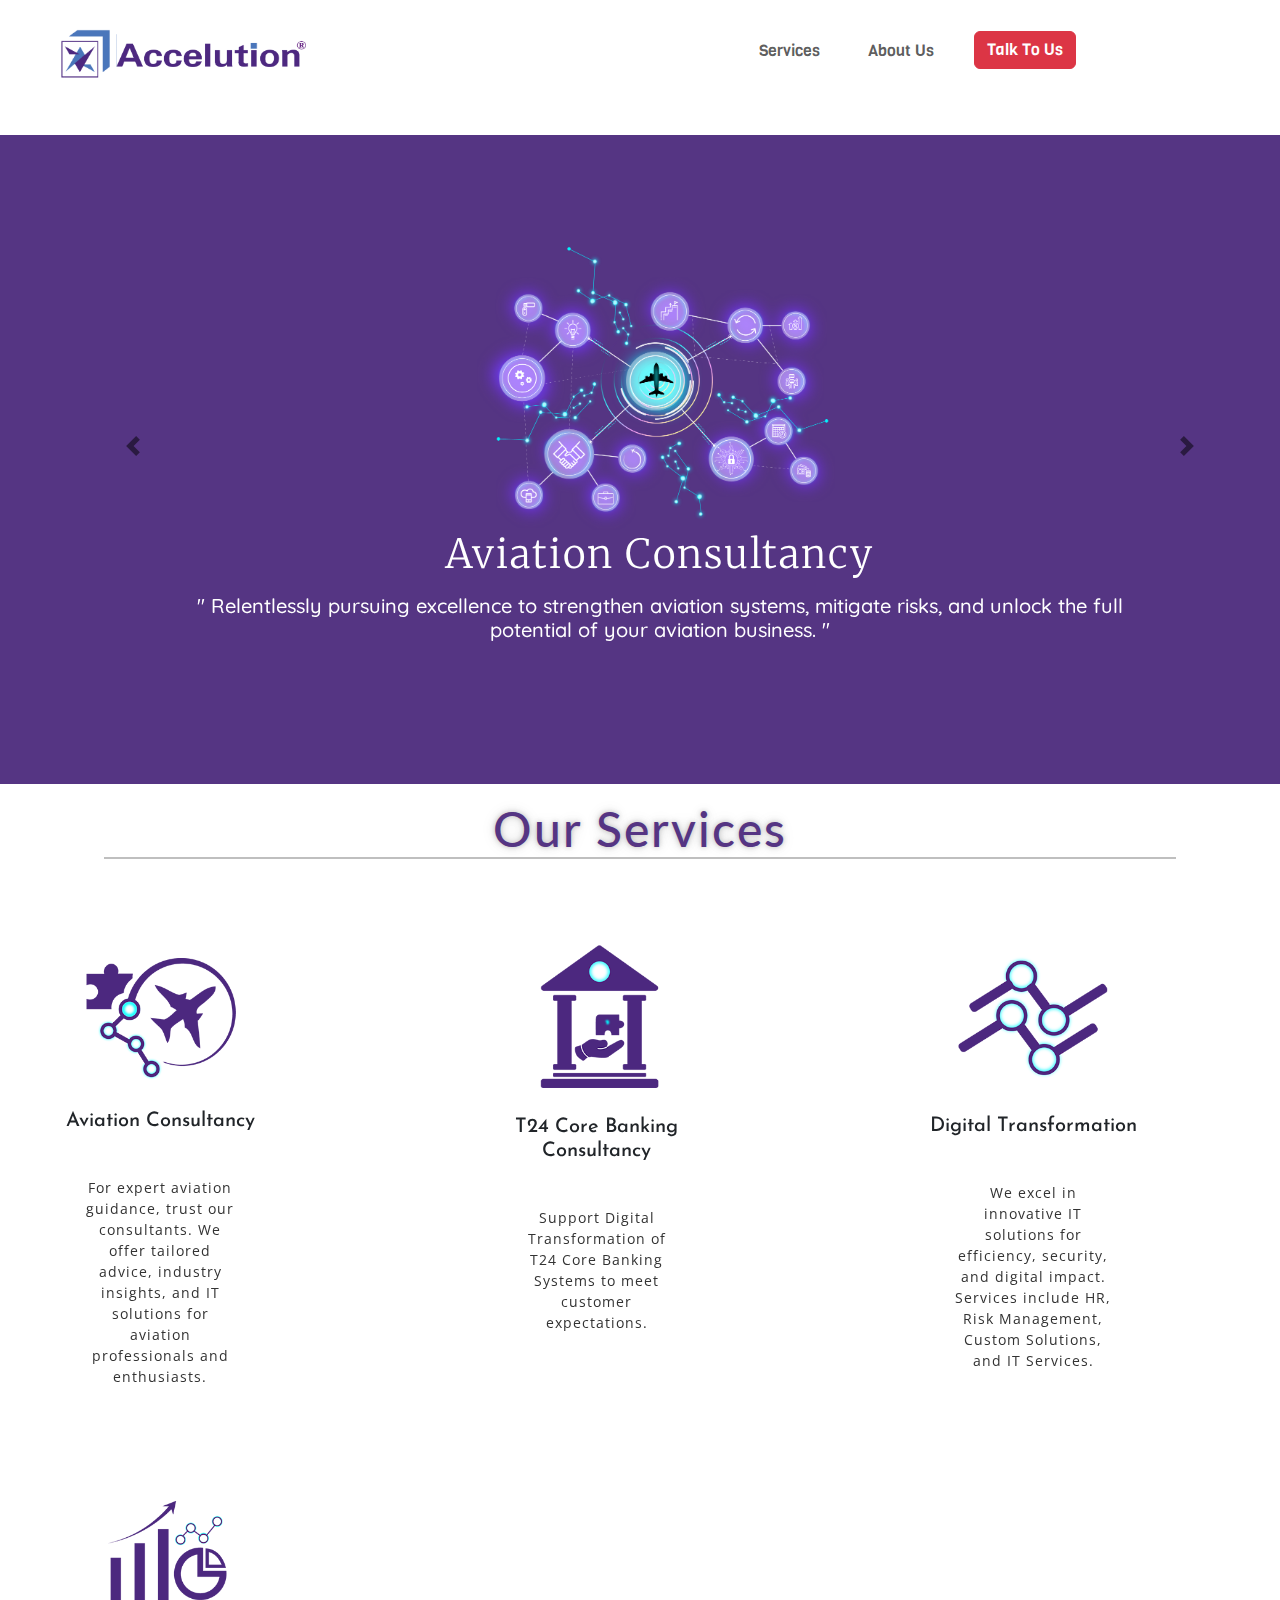
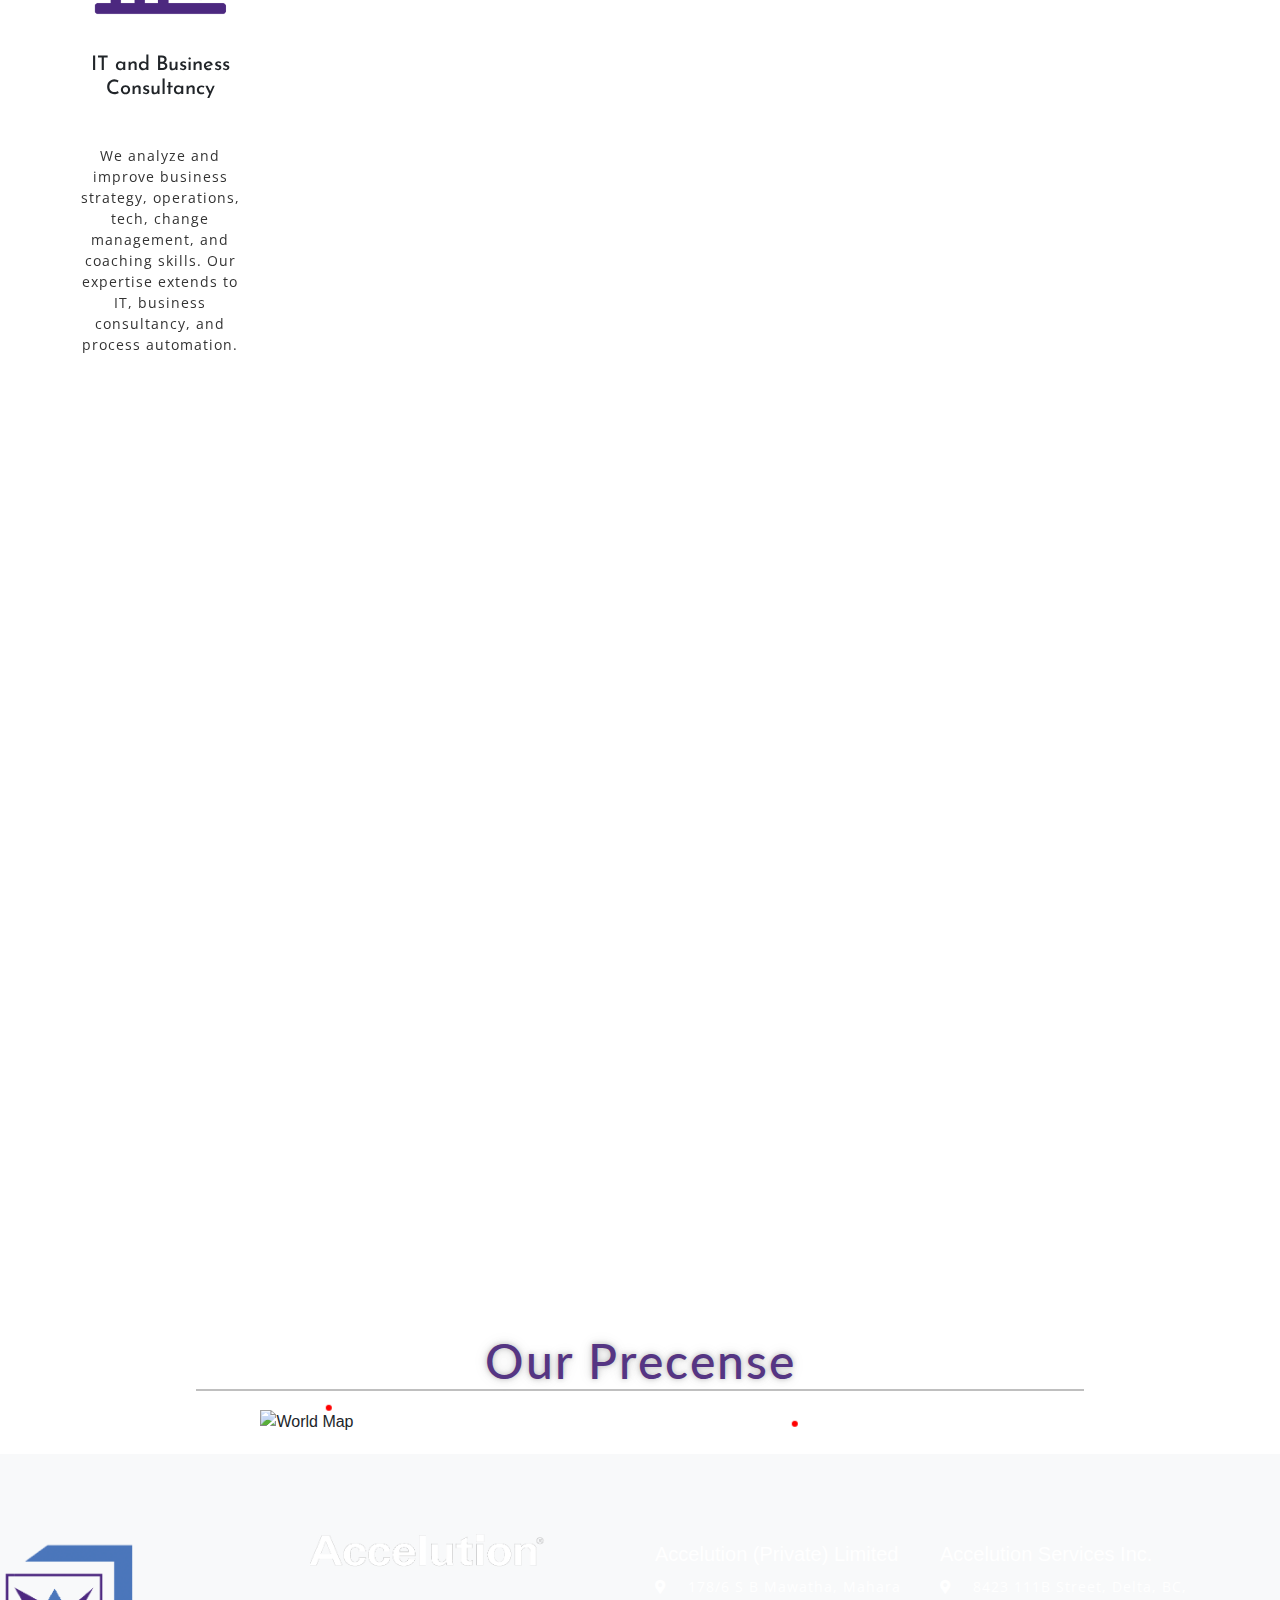
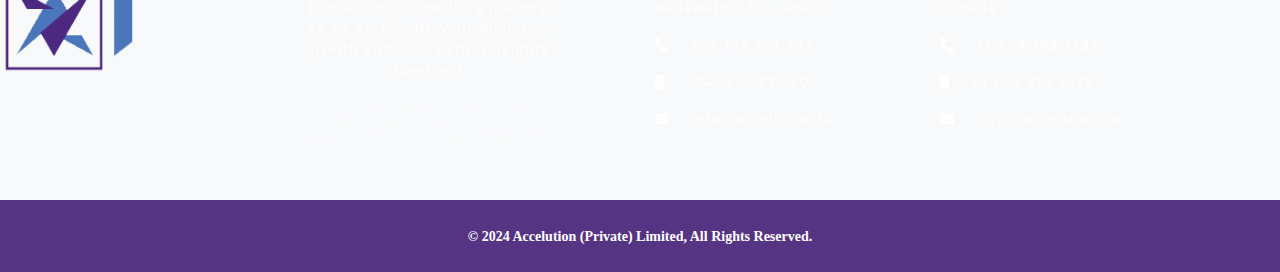
==== commit dd0d5849: "Edit commit" ====
--- a/index.html
+++ b/index.html
@@ -1040,13 +1040,6 @@
         integrity="sha384-YvpcrYf0tY3lHB60NNkmXc5s9fDVZLESaAA55NDzOxhy9GkcIdslK1eN7N6jIeHz"
         crossorigin="anonymous"></script>
     <script>
-$(document).ready(function(){
-        tippy('.tippy', {
-          theme: 'light',
-          size: 'big',
-          arrow: true
-        });
-      });
 
 
 
@@ -1131,11 +1124,6 @@
             observer.observe(section);
         });
     </script>
-    <script>
-        $('.js-tilt').tilt({
-            scale: 1.1
-        })
-    </script>
 
     <!-- Global site tag (gtag.js) - Google Analytics -->
     <script async src="https://www.googletagmanager.com/gtag/js?id=UA-23581568-13"></script>
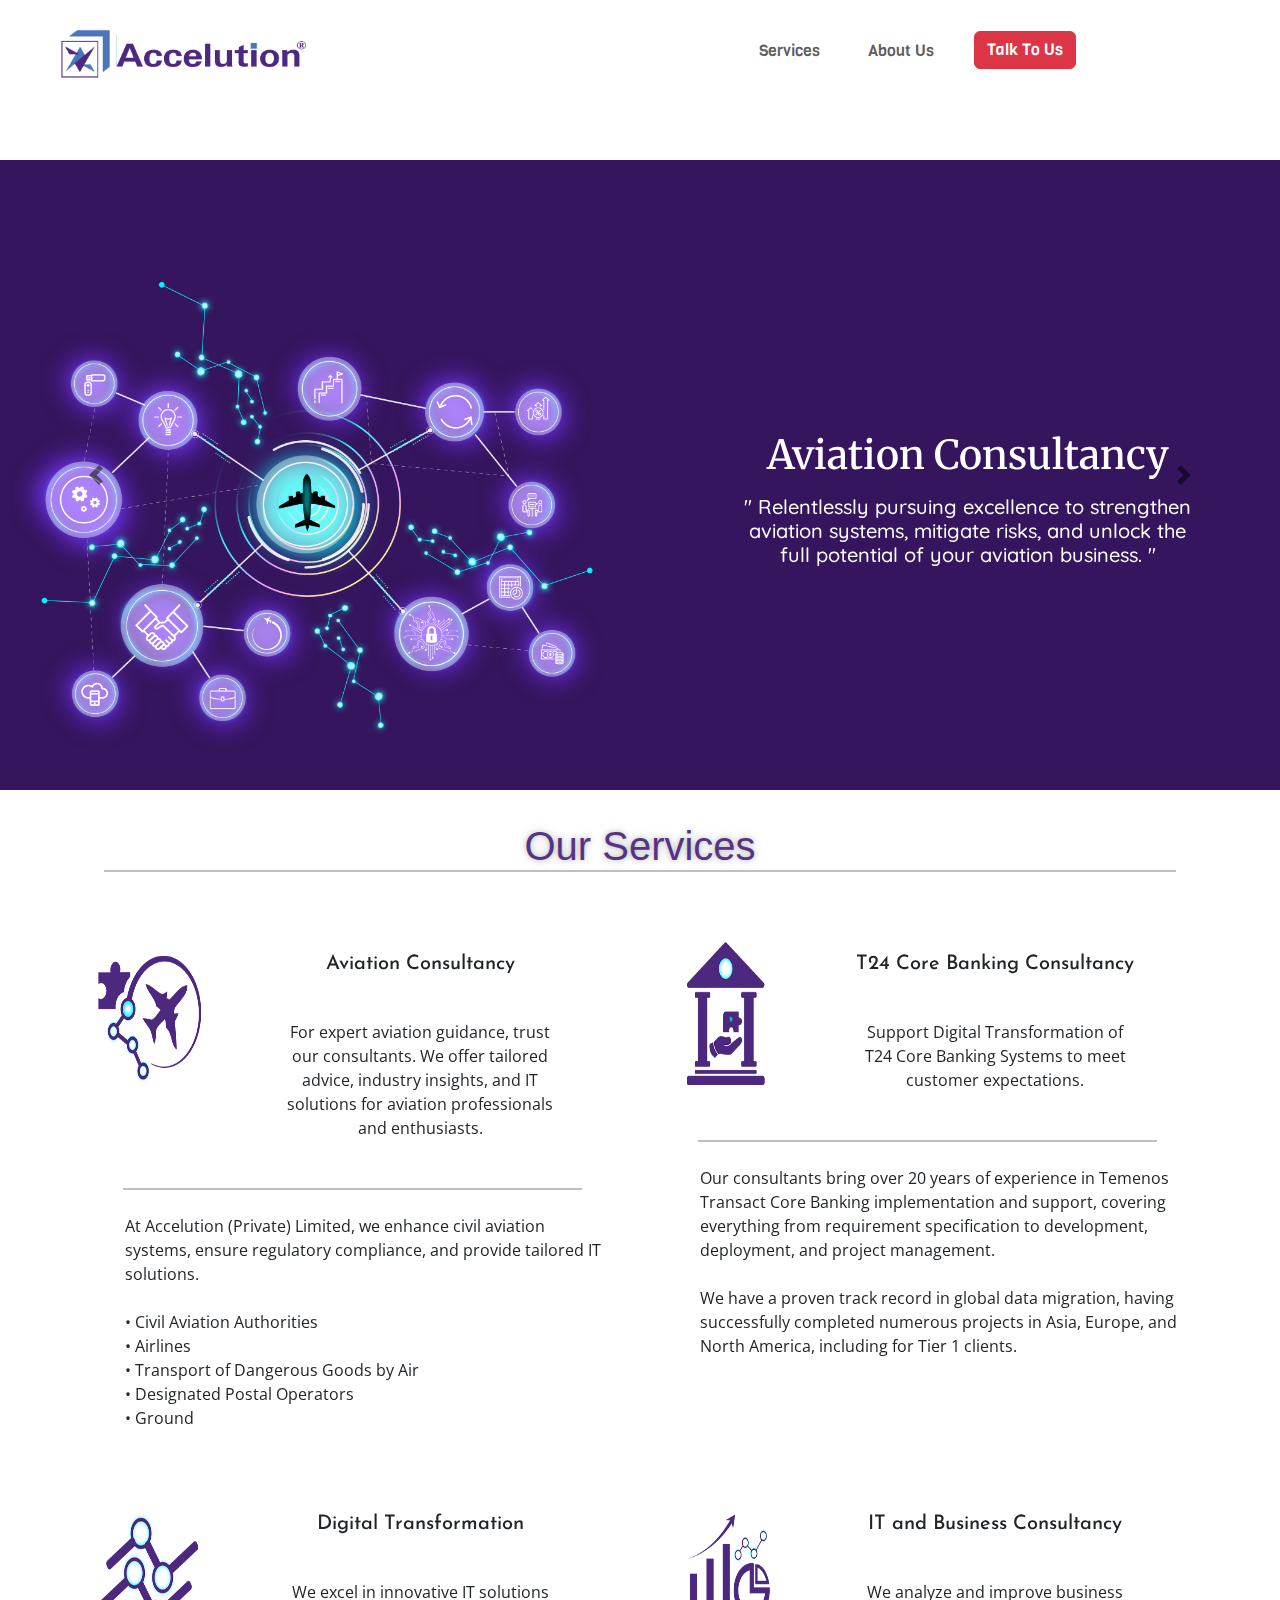
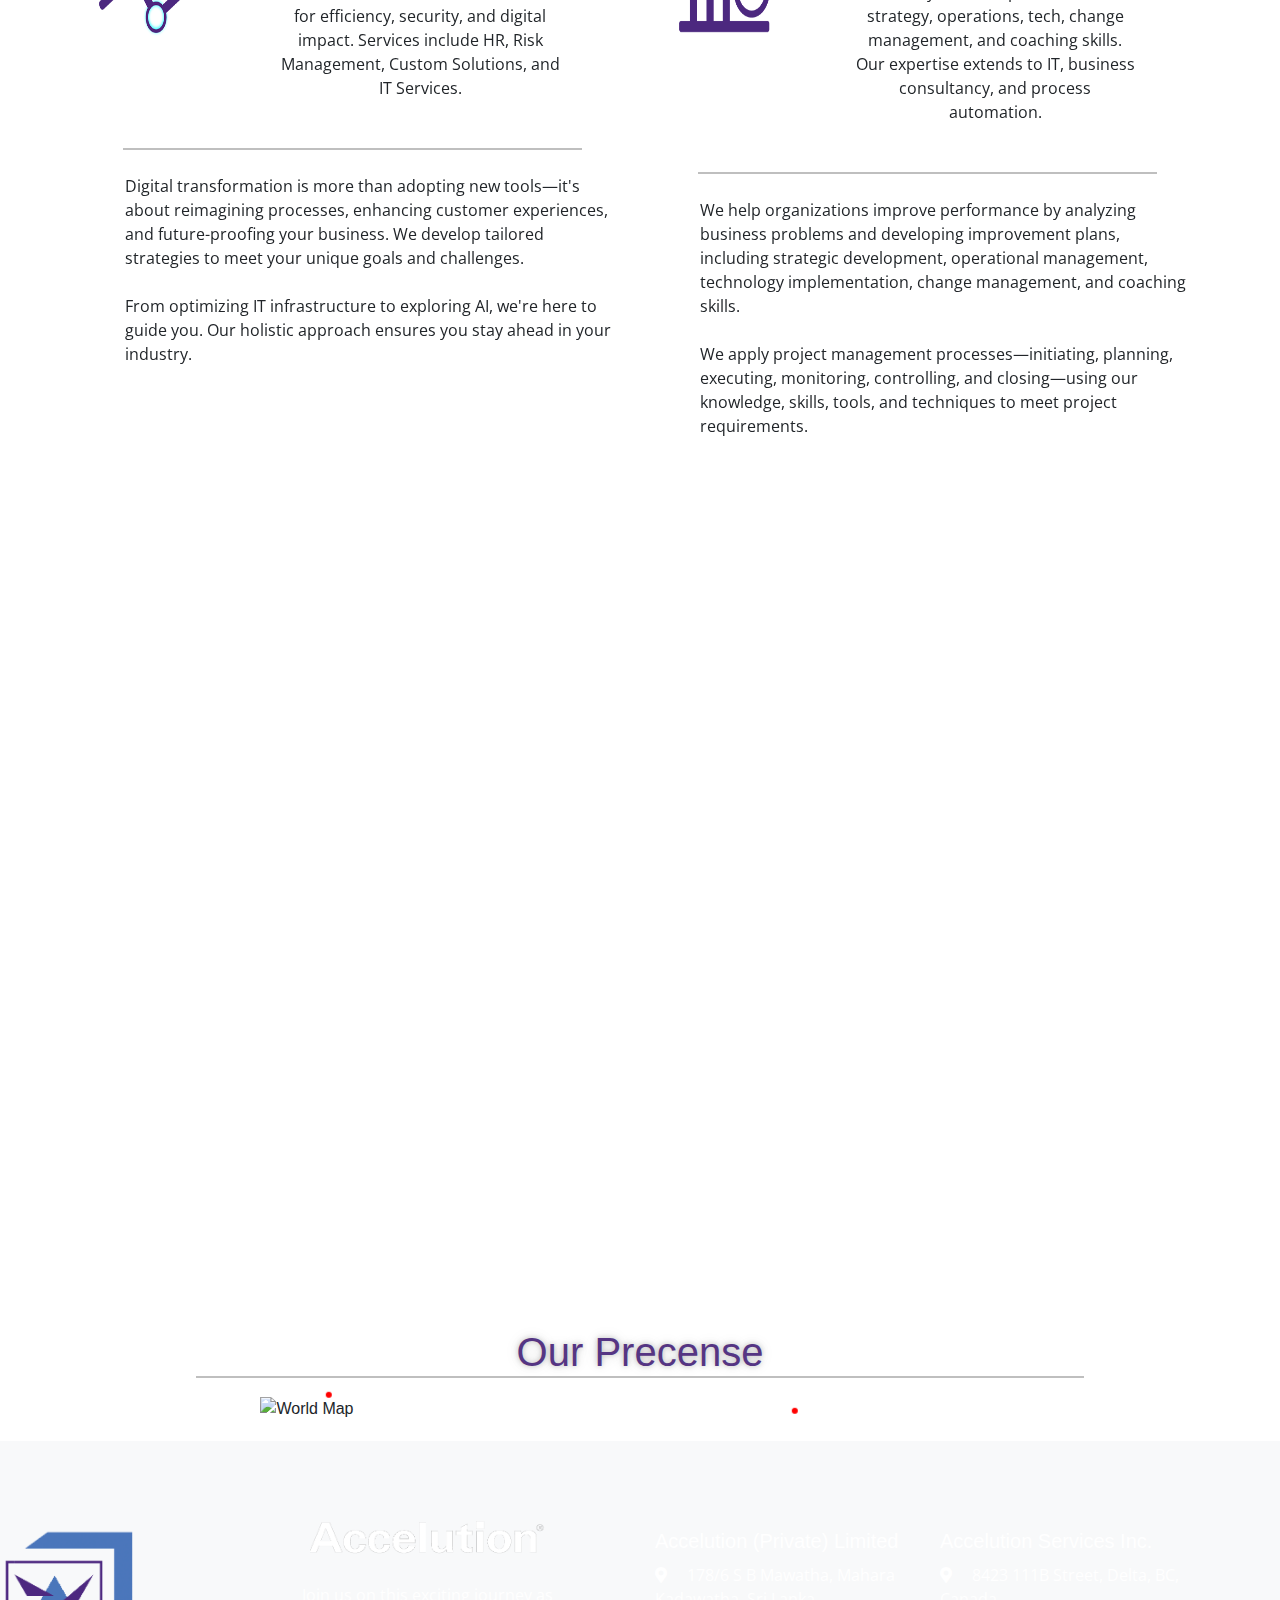
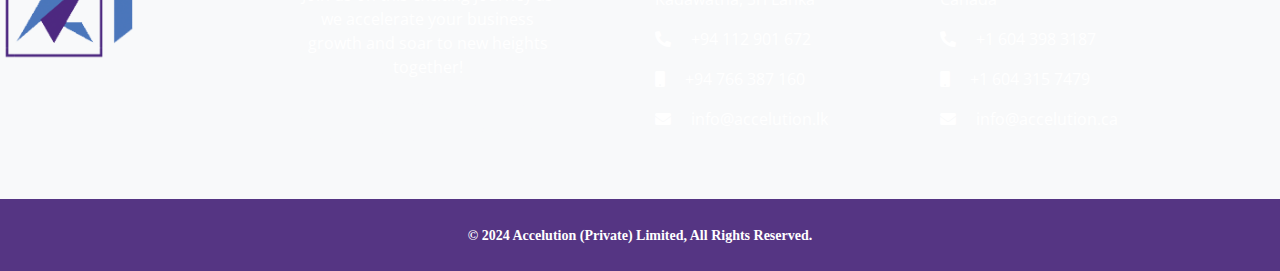
==== commit e7a45770: "Carousel edit" ====
--- a/index.html
+++ b/index.html
@@ -60,11 +60,7 @@
             /* Adjust as needed */
         }
 
-        #sec-carousel .carousel-inner .carousel-item img {
-            max-height: 500px;
-            width: 100%;
-            margin: auto;
-        }
+
 
         /* CSS to fix the position of the iframe to the top */
         iframe {
@@ -422,7 +418,6 @@
         }
 
         .cards {
-            width: 18rem;
             margin: 1rem;
             /* Add some margin between cards */
             transition: transform 0.3s ease, box-shadow 0.3s ease;
@@ -549,54 +544,76 @@
             margin: 0 auto;
             /* Center the HR line */
         }
+
         a[title="For evaluation use only."] {
             display: none !important;
         }
-        
-
-
-
-      :root {
-        --primary: #FF0000;
-        --primary-rgb: 255, 0, 0; /* Define RGB format for use in rgba() */
-      }
-
-      .map-container {
-        padding: 1.2rem 0.8rem;
-        position: relative;
-        display: inline-block;
-        display: flex;
-        align-items: center;
-        justify-content: center;
-      }
-      .map-container img {
-        width: 70%;
-      }
-      .point {
-        cursor: pointer;
-        position: absolute;
-        width: 0.4rem;
-        height: 0.4rem;
-        background-color: var(--primary);
-        border-radius: 50%;
-        transition: all 0.3s ease;
-        will-change: transform, box-shadow;
-        transform: translate(-50%, -50%);
-        box-shadow: 0 0 0 rgba(var(--primary-rgb), 0.4);
-        animation: pulse 3s infinite;
-      }
-      .point:hover {
-        animation: none;
-        transform: translate(-50%, -50%) scale3D(2.35, 2.35, 2);
-        box-shadow: 0 3px 6px rgba(0, 0, 0, 0.16), 0 3px 6px rgba(0, 0, 0, 0.23);
-      }
-      .canada { top: 27%; left: 22%; }
-      .kadawatha { top: 52.5%; left: 64%; }
-      @keyframes pulse {
-        0% { box-shadow: 0 0 0 0 rgba(var(--primary-rgb), 0.5); }
-        70% { box-shadow: 0 0 0 25px rgba(var(--primary-rgb), 0); }
-        100% { box-shadow: 0 0 0 0 rgba(var(--primary-rgb), 0); }
-      }
+
+
+
+
+        :root {
+            --primary: #FF0000;
+            --primary-rgb: 255, 0, 0;
+            /* Define RGB format for use in rgba() */
+        }
+
+        .map-container {
+            padding: 1.2rem 0.8rem;
+            position: relative;
+            display: inline-block;
+            display: flex;
+            align-items: center;
+            justify-content: center;
+        }
+
+        .map-container img {
+            width: 70%;
+        }
+
+        .point {
+            cursor: pointer;
+            position: absolute;
+            width: 0.4rem;
+            height: 0.4rem;
+            background-color: var(--primary);
+            border-radius: 50%;
+            transition: all 0.3s ease;
+            will-change: transform, box-shadow;
+            transform: translate(-50%, -50%);
+            box-shadow: 0 0 0 rgba(var(--primary-rgb), 0.4);
+            animation: pulse 3s infinite;
+        }
+
+        .point:hover {
+            animation: none;
+            transform: translate(-50%, -50%) scale3D(2.35, 2.35, 2);
+            box-shadow: 0 3px 6px rgba(0, 0, 0, 0.16), 0 3px 6px rgba(0, 0, 0, 0.23);
+        }
+
+        .canada {
+            top: 27%;
+            left: 22%;
+        }
+
+        .kadawatha {
+            top: 52.5%;
+            left: 64%;
+        }
+
+        @keyframes pulse {
+            0% {
+                box-shadow: 0 0 0 0 rgba(var(--primary-rgb), 0.5);
+            }
+
+            70% {
+                box-shadow: 0 0 0 25px rgba(var(--primary-rgb), 0);
+            }
+
+            100% {
+                box-shadow: 0 0 0 0 rgba(var(--primary-rgb), 0);
+            }
+        }
     </style>
 </head>
 
@@ -606,112 +623,106 @@
 
 
 
-    <div class="header" style="margin-top: -3.2rem;margin-bottom: 1rem;">
-
-        <!--Content before waves-->
-        <div class="inner-header flex">
-            <!--Just the logo.. Don't mind this-->
-            <svg version="1.1" class="logo" baseProfile="tiny" id="Layer_1" xmlns="http://www.w3.org/2000/svg"
-                xmlns:xlink="http://www.w3.org/1999/xlink" x="0px" y="0px" viewBox="0 0 500 500" xml:space="preserve">
-                <path fill="#FFFFFF" stroke="#000000" stroke-width="10" stroke-miterlimit="10" d="M57,283" />
-                <g>
-                </g>
-            </svg>
-            <section id="sec-carousel" style="padding: 0;">
-                <div id="carouselExampleDark" class="carousel carousel-dark slide" data-bs-ride="carousel">
-                    <div class="carousel-inner">
-                        <div class="carousel-item active">
-                            <div class="row">
-                                <img src="assets/avation.png" alt="aviation">
+    <section id="sec-carousel" style="padding: 0;">
+        <div id="carouselExampleDark" class="carousel carousel-dark slide" data-bs-ride="carousel">
+            <div class="carousel-inner">
+                <div class="carousel-item active" style="background-color: #35155D;">
+                    <div class="row" style=" margin-top: 2rem;">
+                        <div class="col">
+                            <img src="assets/avation.png" alt="aviation">
+                        </div>
+                        <div class="col">
+                            <h1 style="font-family: 'Merriweather', serif;color: rgb(255, 255, 255);">Aviation
+                                Consultancy</h1>
+                            <div class="caption" style="width: 80%; margin: 0 auto; text-align: center;">
+                                <h5 style="font-family: 'Quicksand', sans-serif;color: white;">"
+                                    Relentlessly pursuing excellence to
+                                    strengthen aviation systems,
+                                    mitigate risks, and unlock the full potential of your aviation business. "</h5>
                             </div>
-                            <div class="row">
-                                <h1 style="font-family: 'Merriweather', serif;color: rgb(255, 255, 255);">Aviation
-                                    Consultancy</h1>
-                                <div class="caption" style="width: 80%; margin: 0 auto; text-align: center;">
-                                    <h5 style="font-family: 'Quicksand', sans-serif;color: white;">"
-                                        Relentlessly pursuing excellence to
-                                        strengthen aviation systems,
-                                        mitigate risks, and unlock the full potential of your aviation business. "</h5>
-                                </div>
-
-
+
+
+                        </div>
+                    </div>
+
+
+                </div>
+                <div class="carousel-item" style="background-color: #35155D;">
+                    <div class="row">
+                        <div class="col">
+                            <img src="assets/IT.png" alt="aviation">
+                        </div>
+                        <div class="col">
+                            <h1 style="font-family: 'Merriweather', serif;color: white;">IT and Business
+                                Consultancy
+                            </h1>
+                            <div class="caption" style="width: 80%; margin: 0 auto; text-align: center;">
+                                <h5 style="font-family: 'Quicksand', sans-serif;color: white;">
+                                    "Dedicated to
+                                    providing competitive business
+                                    solutions to empower your business strategies through exceptional professional
+                                    expertise, providing quality services with continuous engagements."</h5>
                             </div>
-
-                        </div>
-                        <div class="carousel-item">
-                            <div class="row">
-                                <img src="assets/IT.png" alt="aviation">
+                        </div>
+                    </div>
+
+
+                </div>
+                <div class="carousel-item" style="background-color: #35155D;">
+                    <div class="row">
+                        <div class="col">
+                            <img src="assets/post.png" alt="aviation">
+                        </div>
+                        <div class="col">
+                            <h1 style="font-family: 'Merriweather', serif;color: white;">Digital Transformation
+                            </h1>
+                            <div class="caption" style="width: 80%; margin: 0 auto; text-align: center;">
+                                <h5 style="font-family: 'Quicksand', sans-serif;color: white;">" Bring
+                                    innovative and bespoke IT solutions that exceed customer
+                                    expectations while upholding the values of trust, inspiration, and on-time
+                                    delivery
+                                    through
+                                    transformative technologies that inspire growth and drive success. "</h5>
                             </div>
-                            <div class="row">
-                                <h1 style="font-family: 'Merriweather', serif;color: white;">IT and Business
-                                    Consultancy
-                                </h1>
-                                <div class="caption" style="width: 80%; margin: 0 auto; text-align: center;">
-                                    <h5 style="font-family: 'Quicksand', sans-serif;color: white;">
-                                        "Dedicated to
-                                        providing competitive business
-                                        solutions to empower your business strategies through exceptional professional
-                                        expertise, providing quality services with continuous engagements."</h5>
-                                </div>
-
-
+                        </div>
+                    </div>
+
+                </div>
+                <div class="carousel-item" style="background-color: #35155D;">
+                    <div class="row">
+                        <div class="col">
+                            <img src="assets/banking.png" alt="aviation">
+                        </div>
+                        <div class="col">
+                            <h1 style="font-family: 'Merriweather', serif;color: white;">T24 Core Banking
+                                Consultancy
+                            </h1>
+                            <div class="caption" style="width: 80%; margin: 0 auto; text-align: center;">
+                                <h5 style="font-family: 'Quicksand', sans-serif;padding: 1rem;color: white">"
+                                    Support
+                                    Digital Transformation of T24 Core Banking Systems to meet customer
+                                    expectations. "
+                                </h5>
                             </div>
 
-                        </div>
-                        <div class="carousel-item">
-                            <div class="row">
-                                <img src="assets/post.png" alt="aviation">
-                            </div>
-                            <div class="row">
-                                <h1 style="font-family: 'Merriweather', serif;color: white;">Digital Transformation
-                                </h1>
-                                <div class="caption" style="width: 80%; margin: 0 auto; text-align: center;">
-                                    <h5 style="font-family: 'Quicksand', sans-serif;color: white;">" Bring
-                                        innovative and bespoke IT solutions that exceed customer
-                                        expectations while upholding the values of trust, inspiration, and on-time
-                                        delivery
-                                        through
-                                        transformative technologies that inspire growth and drive success. "</h5>
-                                </div>
-
-
-                            </div>
-                        </div>
-                        <div class="carousel-item">
-                            <div class="row">
-                                <img src="assets/banking.png" alt="aviation">
-                            </div>
-                            <div class="row">
-                                <h1 style="font-family: 'Merriweather', serif;color: white;">T24 Core Banking
-                                    Consultancy
-                                </h1>
-                                <div class="caption" style="width: 80%; margin: 0 auto; text-align: center;">
-                                    <h5 style="font-family: 'Quicksand', sans-serif;padding: 1rem;color: white">"
-                                        Support
-                                        Digital Transformation of T24 Core Banking Systems to meet customer
-                                        expectations. "
-                                    </h5>
-                                </div>
-
-
-                            </div>
-                        </div>
-                    </div>
-                    <button class="carousel-control-prev" type="button" data-bs-target="#carouselExampleDark"
-                        data-bs-slide="prev">
-                        <span class="carousel-control-prev-icon" aria-hidden="true"></span>
-                        <span class="visually-hidden">Previous</span>
-                    </button>
-                    <button class="carousel-control-next" type="button" data-bs-target="#carouselExampleDark"
-                        data-bs-slide="next">
-                        <span class="carousel-control-next-icon" aria-hidden="true"></span>
-                        <span class="visually-hidden">Next</span>
-                    </button>
+
+                        </div>
+                    </div>
+
                 </div>
-            </section>
+            </div>
+            <button class="carousel-control-prev" type="button" data-bs-target="#carouselExampleDark"
+                data-bs-slide="prev">
+                <span class="carousel-control-prev-icon" aria-hidden="true"></span>
+                <span class="visually-hidden">Previous</span>
+            </button>
+            <button class="carousel-control-next" type="button" data-bs-target="#carouselExampleDark"
+                data-bs-slide="next">
+                <span class="carousel-control-next-icon" aria-hidden="true"></span>
+                <span class="visually-hidden">Next</span>
+            </button>
         </div>
-
-
+    </section>
     </div>
 
 
@@ -735,7 +746,7 @@
                 </div>
             </div>
         </div> -->
-        <div class="row">
+        <div class="row" style="margin-top: 2rem;">
             <h1
                 style="text-align: center; color: #553583; font-weight: 500; text-shadow: 0 0 5px rgba(0,0,0,0.2), 0 0 10px rgba(0,0,0,0.1), 0 0 15px rgba(0,0,0,0.1);">
                 Our Services</h1>
@@ -749,18 +760,25 @@
                 <div class="col">
                     <div class="cards">
                         <div class="card-inner">
-                            <div class="card-front">
-                                <img class="card-img-top" src="assets/aviation_icon.png" alt="Card image cap">
-                                <div class="card-body">
-                                    <h4 class="card-title">Aviation Consultancy</h4>
-                                    <p class="card-text">For expert aviation guidance, trust our consultants. We offer
-                                        tailored advice, industry insights, and IT solutions for aviation professionals
-                                        and enthusiasts.</p>
+                            <div class="row">
+                                <div class="col-3">
+                                    <img class="card-img-top" src="assets/aviation_icon.png" alt="Card image cap">
                                 </div>
+                                <div class="col-9">
+                                    <div class="card-body">
+                                        <h4 class="card-title">Aviation Consultancy</h4>
+                                        <p class="card-text">For expert aviation guidance, trust our consultants. We
+                                            offer
+                                            tailored advice, industry insights, and IT solutions for aviation
+                                            professionals
+                                            and enthusiasts.</p>
+                                    </div>
+                                </div><hr class="hr-with-padding">
                             </div>
-                            <div class="card-back">
-                                <p ><strong>Aviation Consultancy</strong> <br>   <br>
-                                    At Accelution (Private) Limited, we enhance civil aviation systems, ensure regulatory
+                            <div class="row" style="padding-left: 2rem;">
+                                <p><br>
+                                    At Accelution (Private) Limited, we enhance civil aviation systems, ensure
+                                    regulatory
                                     compliance, and provide tailored IT solutions.
                                     <br><br>
                                     • Civil Aviation Authorities<br>
@@ -769,26 +787,27 @@
                                     • Designated Postal Operators<br>
                                     • Ground
                                 </p>
-                                
                             </div>
-                            <div class="card-image-overlay"></div>
-
                         </div>
                     </div>
                 </div>
                 <div class="col">
                     <div class="cards">
                         <div class="card-inner">
-                            <div class="card-front">
-                                <img class="card-img-top" src="assets/bank_icon.png" alt="Card image cap">
-                                <div class="card-body">
-                                    <h4 class="card-title">T24 Core Banking Consultancy</h4>
-                                    <p class="card-text">Support Digital Transformation of T24 Core Banking Systems to
-                                        meet customer expectations.</p>
+                            <div class="row">
+                                <div class="col-3">
+                                    <img class="card-img-top" src="assets/bank_icon.png" alt="Card image cap">
                                 </div>
+                                <div class="col-9">
+                                    <div class="card-body">
+                                        <h4 class="card-title">T24 Core Banking Consultancy</h4>
+                                        <p class="card-text">Support Digital Transformation of T24 Core Banking Systems to
+                                            meet customer expectations.</p>
+                                    </div>
+                                </div><hr class="hr-with-padding">
                             </div>
-                            <div class="card-back">
-                                <p ><strong>T24 Core Banking Consultancy</strong> <br>   <br>
+                            <div class="row" style="padding-left: 2rem;">
+                                <p> <br>
                                     Our consultants bring over 20 years of experience in Temenos Transact Core Banking
                                     implementation and support,
                                     covering everything from requirement specification to development, deployment, and
@@ -799,24 +818,36 @@
                                     clients.
                                 </p>
                             </div>
-                            <div class="card-image-overlay"></div>
-                        </div>
-                    </div>
+                        </div>
+                    </div>
+                    
                 </div>
+            </div>
+
+        </div>
+
+
+
+        <div class="cards-container">
+            <div class="row">
                 <div class="col">
                     <div class="cards">
                         <div class="card-inner">
-                            <div class="card-front">
-                                <img class="card-img-top" src="assets/digital_icon.png" alt="Card image cap">
-                                <div class="card-body">
-                                    <h4 class="card-title">Digital Transformation</h4>
-                                    <p class="card-text">We excel in innovative IT solutions for efficiency, security,
-                                        and digital impact. Services include HR, Risk Management, Custom Solutions, and
-                                        IT Services.</p>
+                            <div class="row">
+                                <div class="col-3">
+                                    <img class="card-img-top" src="assets/digital_icon.png" alt="Card image cap">
                                 </div>
+                                <div class="col-9">
+                                    <div class="card-body">
+                                        <h4 class="card-title">Digital Transformation</h4>
+                                        <p class="card-text">We excel in innovative IT solutions for efficiency, security,
+                                            and digital impact. Services include HR, Risk Management, Custom Solutions, and
+                                            IT Services.</p>
+                                    </div>
+                                </div><hr class="hr-with-padding">
                             </div>
-                            <div class="card-back">
-                                <p ><strong>Digital Transformation</strong> <br>   <br>
+                            <div class="row" style="padding-left: 2rem;">
+                                <p><br>
                                     Digital transformation is more than adopting new tools—it's about reimagining
                                     processes, enhancing customer experiences, and future-proofing your business. We
                                     develop tailored strategies to meet your unique goals and challenges.<br>
@@ -825,25 +856,27 @@
                                     holistic approach ensures you stay ahead in your industry.
                                 </p>
                             </div>
-                            <div class="card-image-overlay"></div>
-
                         </div>
                     </div>
                 </div>
                 <div class="col">
                     <div class="cards">
                         <div class="card-inner">
-                            <div class="card-front">
-                                <img class="card-img-top" src="assets/business_icon.png" alt="Card image cap">
-                                <div class="card-body">
-                                    <h4 class="card-title">IT and Business Consultancy</h4>
-                                    <p class="card-text">We analyze and improve business strategy, operations, tech,
-                                        change management, and coaching skills. Our expertise extends to IT, business
-                                        consultancy, and process automation.</p>
+                            <div class="row">
+                                <div class="col-3">
+                                    <img class="card-img-top" src="assets/business_icon.png" alt="Card image cap">
                                 </div>
+                                <div class="col-9">
+                                    <div class="card-body">
+                                        <h4 class="card-title">IT and Business Consultancy</h4>
+                                        <p class="card-text">We analyze and improve business strategy, operations, tech,
+                                            change management, and coaching skills. Our expertise extends to IT, business
+                                            consultancy, and process automation.</p>
+                                    </div>
+                                </div><hr class="hr-with-padding">
                             </div>
-                            <div class="card-back">
-                                <p ><strong>IT and Business Consultancy</strong> <br>   <br>
+                            <div class="row" style="padding-left: 2rem;">
+                                <p><br>
                                     We help organizations improve performance by analyzing business problems and
                                     developing improvement plans,
                                     including strategic development, operational management, technology implementation,
@@ -854,14 +887,14 @@
                                     skills, tools, and techniques to meet project requirements.
                                 </p>
                             </div>
-                            <div class="card-image-overlay"></div>
-
-                        </div>
-                    </div>
+                        </div>
+                    </div>
+                    
                 </div>
             </div>
+
         </div>
-
+       
 
     </section>
 
@@ -897,18 +930,20 @@
                 <img src="assets/about_us_.png" class="img-fluids">
             </div>
             <div class="col" style="padding: 20px;">
-                
-                    
-                    <div class="text" style="font-family: 'Open Sans', sans-serif; font-size: 1.2rem;">
-                        Our Approach is to consistently develop forward-thinking, inventive products and solutions 
-                        that anticipate industry trends, solve complex challenges and propel our customers toward the 
-                        forefront of technological advancement by standing as a bridge, fostering meaningful connections 
-                        between people, businesses and technologies. Through pioneering technologies and forward-thinking strategies, 
-                        we aspire to inspire a new generation of thinkers, innovators and leaders, who will shape the future of Sri Lanka's IT landscape.
-                    </div><br>
-                </div>
+
+
+                <div class="text" style="font-family: 'Open Sans', sans-serif; font-size: 1.2rem;">
+                    Our Approach is to consistently develop forward-thinking, inventive products and solutions
+                    that anticipate industry trends, solve complex challenges and propel our customers toward the
+                    forefront of technological advancement by standing as a bridge, fostering meaningful connections
+                    between people, businesses and technologies. Through pioneering technologies and forward-thinking
+                    strategies,
+                    we aspire to inspire a new generation of thinkers, innovators and leaders, who will shape the future
+                    of Sri Lanka's IT landscape.
+                </div><br>
             </div>
-            
+        </div>
+
         </div>
     </section>
     <!-- <div id="map" style="align-items: center;"></div> -->
@@ -961,21 +996,22 @@
 
     </section>
      -->
-    
-    
-     <div class="container">
+
+
+    <div class="container">
         <h1
-                style="text-align: center; color: #553583; font-weight: 500; text-shadow: 0 0 5px rgba(0,0,0,0.2), 0 0 10px rgba(0,0,0,0.1), 0 0 15px rgba(0,0,0,0.1);">
-                Our Precense</h1>
-                <hr class="hr-with-padding">
+            style="text-align: center; color: #553583; font-weight: 500; text-shadow: 0 0 5px rgba(0,0,0,0.2), 0 0 10px rgba(0,0,0,0.1), 0 0 15px rgba(0,0,0,0.1);">
+            Our Precense</h1>
+        <hr class="hr-with-padding">
         <div class="map-container">
-          <img src="http://res.cloudinary.com/slzr/image/upload/v1500321012/world-map-1500_vvekl5.png" alt="World Map">
-          <div class="point canada tippy" title="Delta, BC"></div>
-          <div class="point kadawatha tippy" title="Mahara, Kadawatha"></div>
+            <img src="http://res.cloudinary.com/slzr/image/upload/v1500321012/world-map-1500_vvekl5.png"
+                alt="World Map">
+            <div class="point canada tippy" title="Delta, BC"></div>
+            <div class="point kadawatha tippy" title="Mahara, Kadawatha"></div>
         </div>
-        </div>
-        
-     <footer class="text-center text-lg-start bg-body-tertiary text-muted" id="footer" style="padding-top: 1rem;">
+    </div>
+
+    <footer class="text-center text-lg-start bg-body-tertiary text-muted" id="footer" style="padding-top: 1rem;">
         <section class="p-4 position-relative" style="color: white;">
             <div class="background-overlay"></div>
             <div class="container text-center text-md-start mt-5 position-relative" style="z-index: 1;">
@@ -1030,8 +1066,8 @@
                 All Rights Reserved.</a>
         </div>
     </footer>
-    <script type="text/javascript" src="map/mapdata.js"></script>		
-    <script  type="text/javascript" src="map/worldmap.js"></script>
+    <script type="text/javascript" src="map/mapdata.js"></script>
+    <script type="text/javascript" src="map/worldmap.js"></script>
 
     <script src="https://cdn.jsdelivr.net/npm/@popperjs/core@2.11.6/dist/umd/popper.min.js"></script>
     <script src="https://cdn.jsdelivr.net/npm/bootstrap@5.3.0-alpha1/dist/js/bootstrap.min.js"></script>
@@ -1042,36 +1078,6 @@
     <script>
 
 
-
-
-// Add click event listeners to each card
-document.querySelectorAll('.card-inner').forEach(card => {
-    card.addEventListener('click', function() {
-        this.classList.toggle('flip'); // Toggle flip class on click
-        const imageOverlay = this.querySelector('.card-image-overlay');
-        if (imageOverlay.style.backgroundImage === '') {
-            // If image overlay is not set, set it with the corresponding card image
-            const cardImgSrc = this.querySelector('.card-img-top').getAttribute('src');
-            imageOverlay.style.backgroundImage = `url(${cardImgSrc})`;
-        }
-    });
-});
-
-
-        document.querySelectorAll('.cards').forEach(card => {
-            card.addEventListener('click', () => {
-                card.querySelector('.card-inner').classList.toggle('card-flip');
-            });
-        });
-        window.addEventListener('message', function (event) {
-            if (event.origin === window.location.origin) {
-                const sectionId = event.data;
-                const element = document.getElementById(sectionId);
-                if (element) {
-                    element.scrollIntoView({ behavior: 'smooth' });
-                }
-            }
-        });
 
 
 
@@ -1089,7 +1095,7 @@
                 }
 
                 fadeInSequentially(elements, 0);
-            }, 5000); 
+            }, 5000);
         });
 
 
--- a/css/mediaQRY.css
+++ b/css/mediaQRY.css
@@ -7,36 +7,27 @@
     font-family: 'Open Sans', sans-serif;
     font-size: 1.2rem;
 }
-/* Add styles for the image overlay */
-.card-image-overlay {
-    position: absolute;
-    top: 50%;
-    left: 50%;
-    transform: translate(-50%, -50%); /* Center the image */
-    width: 60%; /* Adjust the size of the image */
-    height: 60%;
-    background-size: contain;
-    background-repeat: no-repeat; /* Prevent image from repeating */
-    background-position: center;
-    opacity: 0; /* Initially hidden */
-    transition: opacity 0.3s ease;
-}
-
-
-
-.card-inner.flip .card-image-overlay {
-    opacity: 0.2; /* Show when card is flipped */
-}
+
+
+
+
+
+
+
+
+
 /* Cards styling */
 .cards-container {
-    margin-top: 3rem;
+    margin-top: 1rem;
     display: flex;
     flex-wrap: wrap;
     justify-content: center;
+    padding-left: 5rem;
+    padding-right: 5rem;
 }
 
 .cards {
-    width: 25rem;
+    /* width: 55rem; */
     margin-bottom: 2rem;
     perspective: 1000px; /* Perspective for 3D effect */
     cursor: pointer;
@@ -47,42 +38,22 @@
 .card-inner {
     position: relative;
     width: 100%;
-    height: 32rem;
+    height: 30rem;
     transform-style: preserve-3d;
     transition: transform 1.2s;
 }
 
-.card-front, .card-back {
-    position: absolute;
+
+
+
+
+.cards .card-img-top {
     width: 100%;
-    height: 100%;
-    backface-visibility: hidden;
-}
-
-.card-front {
+    object-fit: fill;
     display: flex;
-    flex-direction: column;
-    padding: 1rem;
-}
-
-.card-back {
-    display: flex;
+    margin: auto;
     align-items: center;
-    justify-content: center;
-    transform: rotateY(180deg);
-    padding-left: 2rem;
-    padding-right: 2rem;
-    background: white;
-    border-radius: 20px;
-    font-weight: 500;
-
-}
-
-.cards .card-img-top {
-    width: 60%;
-    object-fit: cover;
-    display: block;
-    margin: auto;
+    
 }
 
 
@@ -129,7 +100,7 @@
     }
 
     .cards {
-        width: 18rem;
+        /* width: 40rem; */
         margin-bottom: 2rem;
         margin-left: 3rem;
     }
@@ -192,7 +163,7 @@
     }
 
     .cards {
-        width: 18rem;
+        /* width: 40rem; */
     }
 }
 
@@ -221,7 +192,7 @@
     }
 
     .cards {
-        width: 18rem;
+        /* width: 40rem; */
     }
 }
 
@@ -237,14 +208,37 @@
 }
 
 .carousel-item {
+    height: 70vh; /* Full viewport height */
     text-align: center;
+    position: relative;
+}
+
+.carousel-item .row {
+    height: 100%;
+    position: relative;
+}
+
+.carousel-item .col {
+    position: absolute;
+    top: 50%;
+    transform: translateY(-50%);
+    text-align: center;
+    width: 50%; /* Ensure each column takes up half the width */
+}
+
+.carousel-item .col:first-child {
+    left: 25%;
+}
+
+.carousel-item .col:last-child {
+    left: 75%;
 }
 
 .carousel-item img {
     width: 100%;
     height: auto;
-    max-width: 300px; /* Default max-width for images */
-    margin: 0 auto; /* Center images */
+    max-height: 60vh; /* Adjust this value as needed */
+    object-fit: contain;
 }
 
 .carousel-item h1 {
@@ -260,10 +254,24 @@
     font-size: 1rem;
 }
 
+.caption {
+    width: 80%;
+    margin: 0 auto;
+}
+
 /* Responsive styles */
 
 /* Extra small devices (phones, 600px and down) */
 @media (max-width: 600px) {
+    .carousel-item{
+        height: 50vh;;
+    }
+    .carousel-item .col {
+        width: 50%;
+        left: 50%;
+        transform: translate(-50%, -50%);
+    }
+
     .carousel-item h1 {
         font-size: 1.5rem;
     }
@@ -272,13 +280,19 @@
         font-size: 0.875rem;
     }
 
-    .carousel-item img {
-        max-width: 250px; /* Adjust max-width for smaller screens */
+    .caption {
+        width: 90%;
     }
 }
 
 /* Small devices (portrait tablets and large phones, 600px and up) */
 @media (min-width: 600px) and (max-width: 768px) {
+    .carousel-item .col {
+        width: 90%;
+        left: 50%;
+        transform: translate(-50%, -50%);
+    }
+
     .carousel-item h1 {
         font-size: 1.75rem;
     }
@@ -287,13 +301,19 @@
         font-size: 0.9rem;
     }
 
-    .carousel-item img {
-        max-width: 200px; /* Adjust max-width for medium screens */
+    .caption {
+        width: 90%;
     }
 }
 
 /* Medium devices (landscape tablets, 768px and up) */
 @media (min-width: 768px) and (max-width: 992px) {
+    .carousel-item .col {
+        width: 80%;
+        left: 50%;
+        transform: translate(-50%, -50%);
+    }
+
     .carousel-item h1 {
         font-size: 2rem;
     }
@@ -302,13 +322,19 @@
         font-size: 1rem;
     }
 
-    .carousel-item img {
-        max-width: 350px; /* Adjust max-width for larger tablets */
+    .caption {
+        width: 80%;
     }
 }
 
 /* Large devices (laptops/desktops, 992px and up) */
 @media (min-width: 992px) {
+    .carousel-item .col {
+        width: 50%;
+        left: 50%;
+        transform: translate(-50%, -50%);
+    }
+
     .carousel-item h1 {
         font-size: 2.5rem;
     }
@@ -317,8 +343,8 @@
         font-size: 1.25rem;
     }
 
-    .carousel-item img {
-        max-width: 400px; /* Default max-width for larger screens */
+    .caption {
+        width: 80%;
     }
 }
 
